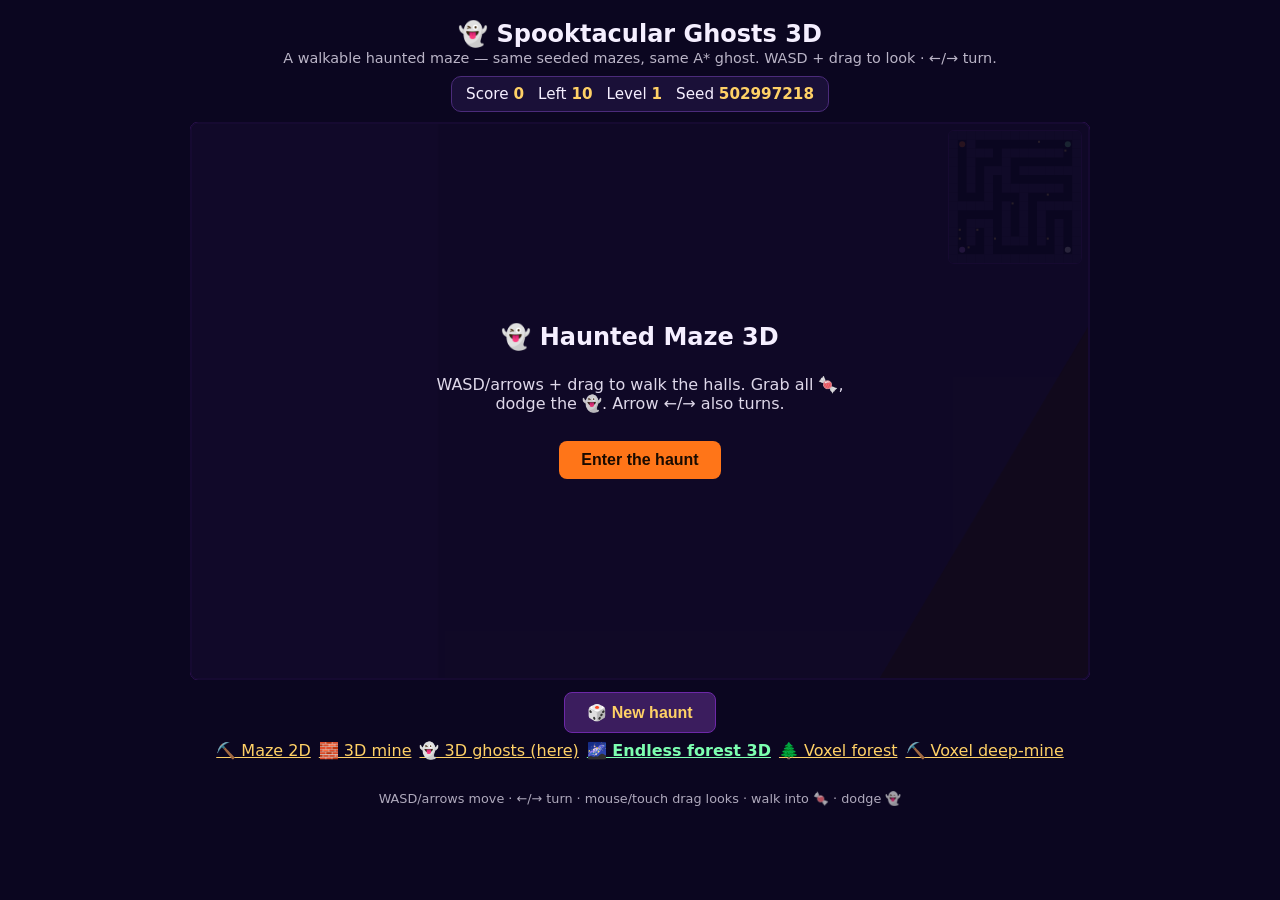
==== docs/ghost3d.html @ fd4bc762 "Add Endless Spooky Forest: streaming 3D world in raw WebGL A near-infinite X/Y/Z forest generated de" ====
<!DOCTYPE html>
<html lang="en">
<head>
<meta charset="utf-8">
<meta name="viewport" content="width=device-width, initial-scale=1, maximum-scale=1, user-scalable=no">
<title>👻 Spooktacular Ghosts 3D</title>
<link rel="stylesheet" href="style.css?v=8">
<style>
  #gameg { width: 94vw; max-width: 900px; height: 62vh; display: block; }
  #minimap { position: absolute; top: 8px; right: 8px; border: 1px solid #6d28a8; border-radius: 6px; background: rgba(11,6,32,.8); }
  #stick { position: absolute; bottom: 14px; left: 14px; width: 110px; height: 110px; border-radius: 50%; background: rgba(109,40,168,.25); border: 1px solid #6d28a8; display: none; }
  #nub { position: absolute; width: 46px; height: 46px; border-radius: 50%; background: rgba(255,209,102,.5); left: 32px; top: 32px; }
  #help { font-size: .8rem; opacity: .7; }
</style>
</head>
<body>
<h1>👻 Spooktacular Ghosts 3D</h1>
<p class="sub">A walkable haunted maze — same seeded mazes, same A* ghost. WASD + drag to look · ←/→ turn.</p>
<div id="hud">
  <span>Score <b id="score">0</b></span>
  <span>Left <b id="candy">0</b></span>
  <span>Level <b id="level">1</b></span>
  <span>Seed <b id="seed">–</b></span>
</div>
<div id="wrap">
  <canvas id="gameg" width="900" height="560"></canvas>
  <div id="tabpanels"></div>
  <canvas id="minimap" width="132" height="132"></canvas>
  <div id="stick"><div id="nub"></div></div>
  <div id="overlay" class="hidden">
    <h2 id="overlay-title"></h2>
    <p id="overlay-text"></p>
    <button id="overlay-btn"></button>
    <button id="overlay-btn2" style="display:none"></button>
  </div>
</div>
<button id="newmaze">🎲 New haunt</button>
<div id="worlds" style="margin:8px 0; display:flex; gap:8px; flex-wrap:wrap; justify-content:center;">
  <a href="index.html" style="color:#ffd166">⛏️ Maze 2D</a>
  <a href="mine3d.html" style="color:#ffd166">🧱 3D mine</a>
  <a href="ghost3d.html" style="color:#ffd166">👻 3D ghosts (here)</a>
  <a href="forest/endless-forest.html" style="color:#7dffb0;font-weight:700">🌌 Endless forest 3D</a>
  <a href="voxel.html#forest" style="color:#ffd166">🌲 Voxel forest</a>
  <a href="voxel.html#mine" style="color:#ffd166">⛏️ Voxel deep-mine</a>
</div>
<div id="tabs"></div>
<p id="help">WASD/arrows move · ←/→ turn · mouse/touch drag looks · walk into 🍬 · dodge 👻</p>
<script>
window.addEventListener('error', function (e) {
  try {
    var t = document.getElementById('overlay-title');
    var x = document.getElementById('overlay-text');
    var o = document.getElementById('overlay');
    if (t) t.textContent = 'Ghosts failed to start';
    if (x) x.textContent = (e.message || 'Script error') + (e.lineno ? ' @ line ' + e.lineno : '') + ' — screenshot this and send it back.';
    if (o) o.classList.remove('hidden');
  } catch (_) {}
});
</script>
<script src="spooky.js?v=9"></script>
<script src="tabs.js?v=10"></script>
<script src="games.js?v=9"></script>
<script src="ghost3d.js?v=2"></script>
</body>
</html>
---- docs/style.css ----
:root { color-scheme: dark; }
* { box-sizing: border-box; }
body {
  margin: 0; background: #0b0620; color: #f5efff;
  font-family: "Segoe UI", system-ui, sans-serif;
  display: flex; flex-direction: column; align-items: center;
  min-height: 100vh; padding: 12px;
}
h1 { margin: 8px 0 2px; font-size: 1.5rem; }
.sub { opacity: .75; margin: 0 0 10px; font-size: .9rem; }
#hud {
  display: flex; gap: 14px; flex-wrap: wrap; justify-content: center;
  background: #1a1038; border: 1px solid #4b2b7a; border-radius: 10px;
  padding: 8px 14px; margin-bottom: 10px; font-size: .95rem;
}
#hud b { color: #ffd166; }
#wrap { position: relative; }
canvas {
  border: 2px solid #6d28a8; border-radius: 8px; max-width: 94vw;
  touch-action: none; background: #0b0620;
}
#overlay {
  position: absolute; inset: 0; display: flex; flex-direction: column;
  align-items: center; justify-content: center; text-align: center;
  background: rgba(11, 6, 32, .88); border-radius: 8px; padding: 20px;
}
#overlay.hidden { display: none; }
#overlay-title { margin: 0 0 8px; }
#overlay-text { max-width: 420px; opacity: .9; }
#overlay-btn, #overlay-btn2, #newmaze, #shopbtn {
  margin-top: 12px; background: #ff7518; color: #1a0b00; border: none;
  border-radius: 8px; padding: 10px 22px; font-size: 1rem; font-weight: 700;
  cursor: pointer;
}
#overlay-btn:hover, #overlay-btn2:hover, #newmaze:hover, #shopbtn:hover { background: #ffa63d; }
#newmaze, #shopbtn { background: #3b1d5e; color: #ffd166; border: 1px solid #6d28a8; }
footer { opacity: .6; font-size: .8rem; margin: 10px 0 4px; }
/* ---- 7-tab shell (mirrors the iOS tab bar) ---- */
#tabs { display: flex; gap: 6px; flex-wrap: wrap; justify-content: center; margin-bottom: 10px; }
.tabbtn {
  background: #1a1038; color: #cfc3ee; border: 1px solid #4b2b7a; border-radius: 8px;
  padding: 6px 12px; font-size: .8rem; cursor: pointer; line-height: 1.25;
}
.tabbtn.active { background: #ff7518; color: #1a0b00; border-color: #ff7518; font-weight: 700; }
#tabpanels {
  position: absolute; inset: 0; display: none; align-items: stretch; justify-content: center;
  background: rgba(11, 6, 32, .96); border-radius: 8px; z-index: 5;
}
#objpanel {
  position: absolute; inset: auto 8px 8px auto; display: none; flex-direction: column;
  background: rgba(11, 6, 32, .92); border: 1px solid #6d28a8; border-radius: 8px;
  padding: 10px 14px; z-index: 6; font-size: .85rem; max-width: 320px;
}
#objpanel h2 { margin: 0 0 6px; font-size: 1rem; }
#questpanel, #awardpanel {
  position: absolute; inset: auto 8px 8px auto; display: none; flex-direction: column;
  background: rgba(11, 6, 32, .92); border: 1px solid #6d28a8; border-radius: 8px;
  padding: 10px 14px; z-index: 6; font-size: .85rem; max-width: 320px;
  max-height: 60vh; overflow-y: auto;
}
#questpanel h2, #awardpanel h2 { margin: 0 0 6px; font-size: 1rem; }
#tabpanels .panel {
  overflow-y: auto; padding: 16px; max-width: 560px; width: 100%; text-align: center;
}
.phead h2 { margin: 0 0 4px; }
.psub { opacity: .8; font-size: .85rem; margin: 8px 0; }
.plist { text-align: left; font-size: .85rem; max-height: 40vh; overflow-y: auto; margin: 6px auto; max-width: 480px; }
.pitem { padding: 3px 8px; border-bottom: 1px solid #2a1a55; }
.prow { display: flex; gap: 10px; justify-content: center; margin: 10px 0; flex-wrap: wrap; }
.memwrap { margin: 8px auto; max-width: 420px; }
.memstatus { margin-bottom: 6px; font-size: .9rem; }
.memgrid { display: grid; grid-template-columns: repeat(4, 1fr); gap: 6px; margin-bottom: 8px; }
.memcard {
  background: #3b1d5e; color: #ffd166; border: 1px solid #6d28a8; border-radius: 6px;
  padding: 10px 2px; font-size: .72rem; cursor: pointer; min-height: 44px;
}
.memcard.open { background: #6d28a8; color: #fff; }
.memcard.done { background: #1d5e2b; color: #c6ffcc; }
/* ---- mining sim ---- */
.minegrid { display: grid; grid-template-columns: repeat(10, 1fr); gap: 3px; margin: 8px auto; max-width: 480px; }
.minecell {
  background: #3b1d5e; border: 1px solid #6d28a8; border-radius: 4px;
  font-size: 1rem; padding: 4px 0; cursor: pointer; min-height: 34px; color: #fff;
}
.gamestage { margin-top: 6px; }
/* ---- candy tab 3D projection ---- */
.candy-grid { display: grid; grid-template-columns: repeat(auto-fit, minmax(100px, 1fr)); gap: 12px; margin: 12px 0; }
.candy-card { padding: 14px 8px; border: 1px solid #6d28a8; border-radius: 8px; background: #3b1d5e; color: #ffd166; text-align: center; cursor: pointer; transition: transform .2s; }
.candy-card:hover { transform: scale(1.08); }
.candy-card.clicked { animation: pop3d .6s cubic-bezier(.34,1.56,.64,1) both; }
@keyframes pop3d { 0% { transform: rotateY(0) scale(1); } 100% { transform: rotateY(180deg) scale(1.5); } }
.mystery-btn { width: 100%; margin: 12px auto; background: #6d28a8; color: #ffd166; border: 1px solid #ff7518; border-radius: 8px; padding: 10px; font-size: 1rem; cursor: pointer; }
.mystery-btn:hover { background: #ff7518; color: #1a0b00; }
/* ---- Ghost Shooter 3D Forest tab ---- */
.gs-arena {
  position: relative; width: 100%; height: 520px; margin: 10px auto;
  background: linear-gradient(180deg, #0b0620 0%, #1a0b30 25%, #2a1040 50%, #3d1a0a 75%, #1a0b00 100%);
  border: 2px solid #6d28a8; border-radius: 16px; overflow: hidden;
  box-shadow: 0 0 30px rgba(109, 40, 168, 0.4), inset 0 0 60px rgba(0,0,0,0.5);
  perspective: 800px;
}
.gs-ground {
  position: absolute; bottom: 0; left: -50%; width: 200%; height: 55%;
  background:
    radial-gradient(ellipse at 20% 80%, rgba(139, 69, 19, 0.4) 0%, transparent 50%),
    radial-gradient(ellipse at 80% 70%, rgba(139, 69, 19, 0.3) 0%, transparent 40%),
    linear-gradient(180deg, #2a1505 0%, #3d2314 30%, #4a2c1a 60%, #2a1505 100%);
  transform: rotateX(60deg) scale(2.5);
  transform-origin: bottom center;
  z-index: 1;
}
.gs-ground::before {
  content: ''; position: absolute; inset: 0;
  background:
    repeating-linear-gradient(90deg, transparent 0px, transparent 48px, rgba(109,40,168,0.08) 48px, rgba(109,40,168,0.08) 50px),
    repeating-linear-gradient(0deg, transparent 0px, transparent 48px, rgba(109,40,168,0.08) 48px, rgba(109,40,168,0.08) 50px);
}
.gs-hills {
  position: absolute; bottom: 35%; left: 0; width: 100%; height: 30%;
  z-index: 1; pointer-events: none;
}
.gs-hill {
  position: absolute; bottom: 0;
  background: linear-gradient(180deg, #1a0b30 0%, #2a1040 50%, #0b0620 100%);
  border-radius: 50% 50% 0 0;
  opacity: 0.7;
}
.gs-clouds {
  position: absolute; top: 0; left: 0; width: 100%; height: 35%;
  z-index: 1; pointer-events: none; overflow: hidden;
}
.gs-cloud {
  position: absolute;
  background: radial-gradient(ellipse, rgba(200, 180, 255, 0.15) 0%, rgba(200, 180, 255, 0.05) 60%, transparent 100%);
  border-radius: 50%;
  animation: gs-cloud-drift linear infinite;
}
@keyframes gs-cloud-drift {
  0% { transform: translateX(-100%); }
  100% { transform: translateX(calc(100vw + 100%)); }
}
.gs-score-board {
  position: absolute; top: 10px; left: 50%; transform: translateX(-50%);
  background: rgba(26, 16, 56, 0.9); border: 1px solid #6d28a8; border-radius: 12px;
  padding: 6px 18px; font-size: 1rem; z-index: 20; color: #ffd166;
  box-shadow: 0 4px 12px rgba(0,0,0,0.4);
}
.gs-xyz-overlay {
  position: absolute; top: 10px; right: 10px; z-index: 15;
  width: 120px; height: 120px; opacity: 0.85;
  background: rgba(11, 6, 32, 0.7); border: 1px solid #6d28a8; border-radius: 12px;
  padding: 4px;
}
.gs-xyz-overlay svg { width: 100%; height: 100%; }
.gs-scene {
  position: absolute; inset: 0;
  transform-style: preserve-3d;
}
.gs-tree {
  position: absolute; z-index: 2;
  filter: drop-shadow(0 4px 8px rgba(0,0,0,0.4));
  transition: transform 0.3s ease;
}
.gs-tree:hover { transform: scale(1.05); z-index: 3; }
.gs-tombstone {
  position: absolute; z-index: 2;
  filter: drop-shadow(0 3px 6px rgba(0,0,0,0.5));
  transition: transform 0.3s ease;
}
.gs-tombstone:hover { transform: scale(1.08); z-index: 4; }
.gs-ghost {
  position: absolute; cursor: pointer; z-index: 6;
  transition: filter 0.15s;
  filter: drop-shadow(0 0 12px var(--ghost-glow, rgba(255,255,255,0.6)));
  will-change: transform;
}
.gs-ghost svg {
  display: block;
  animation: gs-ghost-float 3s ease-in-out infinite;
}
.gs-ghost-hit {
  filter: drop-shadow(0 0 25px #fff) brightness(2.5);
}
.gs-ghost-dying svg {
  animation: gs-ghost-die 0.6s cubic-bezier(.34,1.56,.64,1) forwards;
}
@keyframes gs-ghost-float {
  0%, 100% { transform: translateY(0) rotate(-3deg) scale(1); }
  25% { transform: translateY(-12px) rotate(0deg) scale(1.02); }
  50% { transform: translateY(-20px) rotate(3deg) scale(1); }
  75% { transform: translateY(-12px) rotate(0deg) scale(0.98); }
}
@keyframes gs-ghost-die {
  0% { transform: scale(1) rotate(0deg); opacity: 1; }
  30% { transform: scale(1.3) rotate(90deg); opacity: 0.8; }
  60% { transform: scale(0.8) rotate(270deg); opacity: 0.4; }
  100% { transform: scale(0) rotate(360deg); opacity: 0; }
}
.gs-avatar {
  position: absolute; width: 120px; height: 200px; z-index: 10;
  animation: gs-avatar-breathe 3s ease-in-out infinite;
  filter: drop-shadow(0 4px 12px rgba(0,0,0,0.4));
  transition: left 0.1s linear, bottom 0.1s linear;
}
.gs-avatar svg { display: block; }
.gs-avatar-walking .gs-avatar-limb {
  animation: gs-walk-swing 0.4s ease-in-out infinite;
}
.gs-avatar-walking .gs-avatar-leg {
  animation: gs-walk-leg 0.4s ease-in-out infinite;
}
.gs-avatar-walking .gs-avatar-leg.right-leg { animation-delay: 0.2s; }
@keyframes gs-avatar-breathe {
  0%, 100% { transform: scaleY(1); }
  50% { transform: scaleY(1.015); }
}
@keyframes gs-walk-swing {
  0%, 100% { transform: rotate(15deg); }
  50% { transform: rotate(-15deg); }
}
@keyframes gs-walk-leg {
  0%, 100% { transform: rotate(10deg); }
  50% { transform: rotate(-10deg); }
}
.gs-orb {
  position: absolute; width: 20px; height: 20px; z-index: 12;
  background: radial-gradient(circle, #fff 0%, #59e6ff 30%, #00b4d8 60%, #0077b6 100%);
  border-radius: 50%;
  box-shadow: 0 0 20px #59e6ff, 0 0 40px #00b4d8, 0 0 60px rgba(0,180,216,0.5);
  animation: gs-orb-pulse 0.5s ease-in-out infinite;
}
@keyframes gs-orb-pulse {
  0%, 100% { transform: scale(1); box-shadow: 0 0 20px #59e6ff, 0 0 40px #00b4d8; }
  50% { transform: scale(1.15); box-shadow: 0 0 30px #59e6ff, 0 0 60px #00b4d8, 0 0 80px rgba(0,180,216,0.6); }
}
.gs-particle {
  position: absolute; width: 8px; height: 8px; z-index: 11;
  background: radial-gradient(circle, #fff 0%, #59e6ff 50%, transparent 100%);
  border-radius: 50%;
  animation: gs-particle-fly 0.8s ease-out forwards;
}
@keyframes gs-particle-fly {
  0% { transform: translate(0, 0) scale(1); opacity: 1; }
  100% { transform: translate(var(--px), var(--py)) scale(0); opacity: 0; }
}
.gs-mist {
  position: absolute; width: 80px; height: 80px; z-index: 10;
  background: radial-gradient(circle, rgba(89,230,255,0.4) 0%, rgba(89,230,255,0.2) 40%, transparent 70%);
  border-radius: 50%;
  animation: gs-mist-expand 1.2s ease-out forwards;
}
@keyframes gs-mist-expand {
  0% { transform: scale(0.5); opacity: 0.8; }
  100% { transform: scale(2); opacity: 0; }
}
.gs-help {
  position: absolute; bottom: 10px; left: 50%; transform: translateX(-50%);
  background: rgba(26, 16, 56, 0.85); border: 1px solid #6d28a8; border-radius: 10px;
  padding: 6px 16px; font-size: 0.85rem; z-index: 20; color: #cfc3ee;
}
.gs-shoot-btn, .gs-spawn-btn, .gs-start-btn, .gs-stop-btn {
  display: block; margin: 8px auto; padding: 10px 28px;
  background: linear-gradient(180deg, #ff7518 0%, #e55a00 100%);
  color: #1a0b00; border: none; border-radius: 12px;
  font-size: 1rem; font-weight: 700; cursor: pointer;
  box-shadow: 0 4px 12px rgba(255, 117, 24, 0.4);
  transition: transform 0.15s, box-shadow 0.15s;
}
.gs-shoot-btn:hover, .gs-spawn-btn:hover, .gs-start-btn:hover, .gs-stop-btn:hover {
  transform: scale(1.05);
  box-shadow: 0 6px 20px rgba(255, 117, 24, 0.6);
}
.gs-spawn-btn { background: linear-gradient(180deg, #6d28a8 0%, #4b1d7a 100%); color: #ffd166; }
.gs-stop-btn { background: linear-gradient(180deg, #3b1d5e 0%, #2a1545 100%); color: #cfc3ee; }
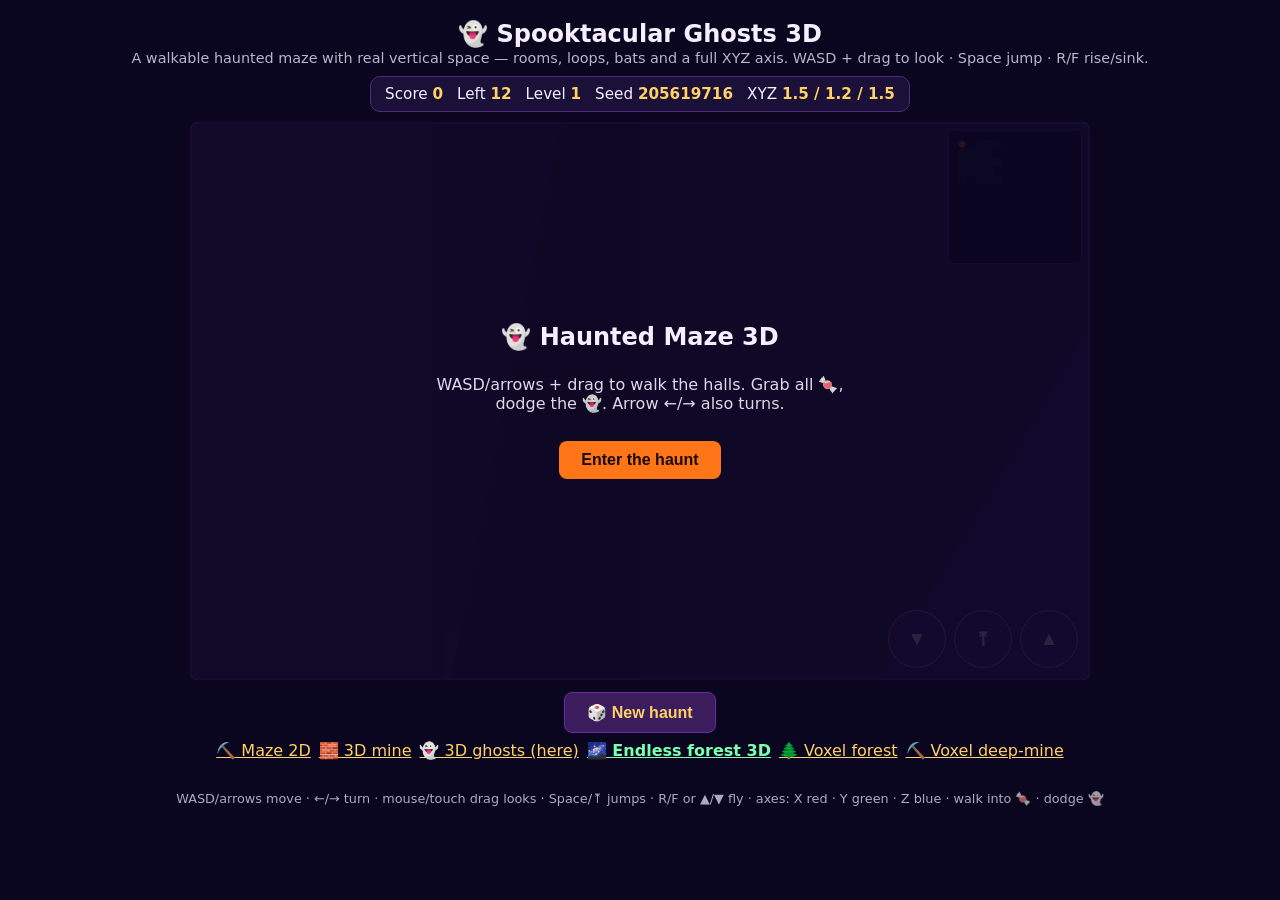
==== commit 037c7870: "Upgrade 3D mine, ghost maze and crystal caverns" ====
--- a/docs/ghost3d.html
+++ b/docs/ghost3d.html
@@ -10,23 +10,28 @@
   #minimap { position: absolute; top: 8px; right: 8px; border: 1px solid #6d28a8; border-radius: 6px; background: rgba(11,6,32,.8); }
   #stick { position: absolute; bottom: 14px; left: 14px; width: 110px; height: 110px; border-radius: 50%; background: rgba(109,40,168,.25); border: 1px solid #6d28a8; display: none; }
   #nub { position: absolute; width: 46px; height: 46px; border-radius: 50%; background: rgba(255,209,102,.5); left: 32px; top: 32px; }
+  #vctl { position: absolute; right: 12px; bottom: 12px; display: flex; gap: 8px; }
+  #vctl button { width: 58px; height: 58px; border-radius: 50%; border: 1px solid #c77dff; background: rgba(109,40,168,.55); color: #fff; font-size: 1.2rem; font-weight: 800; touch-action: none; }
+  #vctl button.on { background: rgba(255,209,102,.75); color: #1a0b00; }
   #help { font-size: .8rem; opacity: .7; }
 </style>
 </head>
 <body>
 <h1>👻 Spooktacular Ghosts 3D</h1>
-<p class="sub">A walkable haunted maze — same seeded mazes, same A* ghost. WASD + drag to look · ←/→ turn.</p>
+<p class="sub">A walkable haunted maze with real vertical space — rooms, loops, bats and a full XYZ axis. WASD + drag to look · Space jump · R/F rise/sink.</p>
 <div id="hud">
   <span>Score <b id="score">0</b></span>
   <span>Left <b id="candy">0</b></span>
   <span>Level <b id="level">1</b></span>
   <span>Seed <b id="seed">–</b></span>
+  <span>XYZ <b id="pos">–</b></span>
 </div>
 <div id="wrap">
   <canvas id="gameg" width="900" height="560"></canvas>
   <div id="tabpanels"></div>
   <canvas id="minimap" width="132" height="132"></canvas>
   <div id="stick"><div id="nub"></div></div>
+  <div id="vctl"><button id="vdn" title="Fly down">▼</button><button id="vjump" title="Jump">⤒</button><button id="vup" title="Fly up">▲</button></div>
   <div id="overlay" class="hidden">
     <h2 id="overlay-title"></h2>
     <p id="overlay-text"></p>
@@ -44,7 +49,7 @@
   <a href="voxel.html#mine" style="color:#ffd166">⛏️ Voxel deep-mine</a>
 </div>
 <div id="tabs"></div>
-<p id="help">WASD/arrows move · ←/→ turn · mouse/touch drag looks · walk into 🍬 · dodge 👻</p>
+<p id="help">WASD/arrows move · ←/→ turn · mouse/touch drag looks · Space/⤒ jumps · R/F or ▲/▼ fly · axes: X red · Y green · Z blue · walk into 🍬 · dodge 👻</p>
 <script>
 window.addEventListener('error', function (e) {
   try {
@@ -60,6 +65,6 @@
 <script src="spooky.js?v=9"></script>
 <script src="tabs.js?v=10"></script>
 <script src="games.js?v=9"></script>
-<script src="ghost3d.js?v=2"></script>
+<script src="ghost3d.js?v=4"></script>
 </body>
 </html>
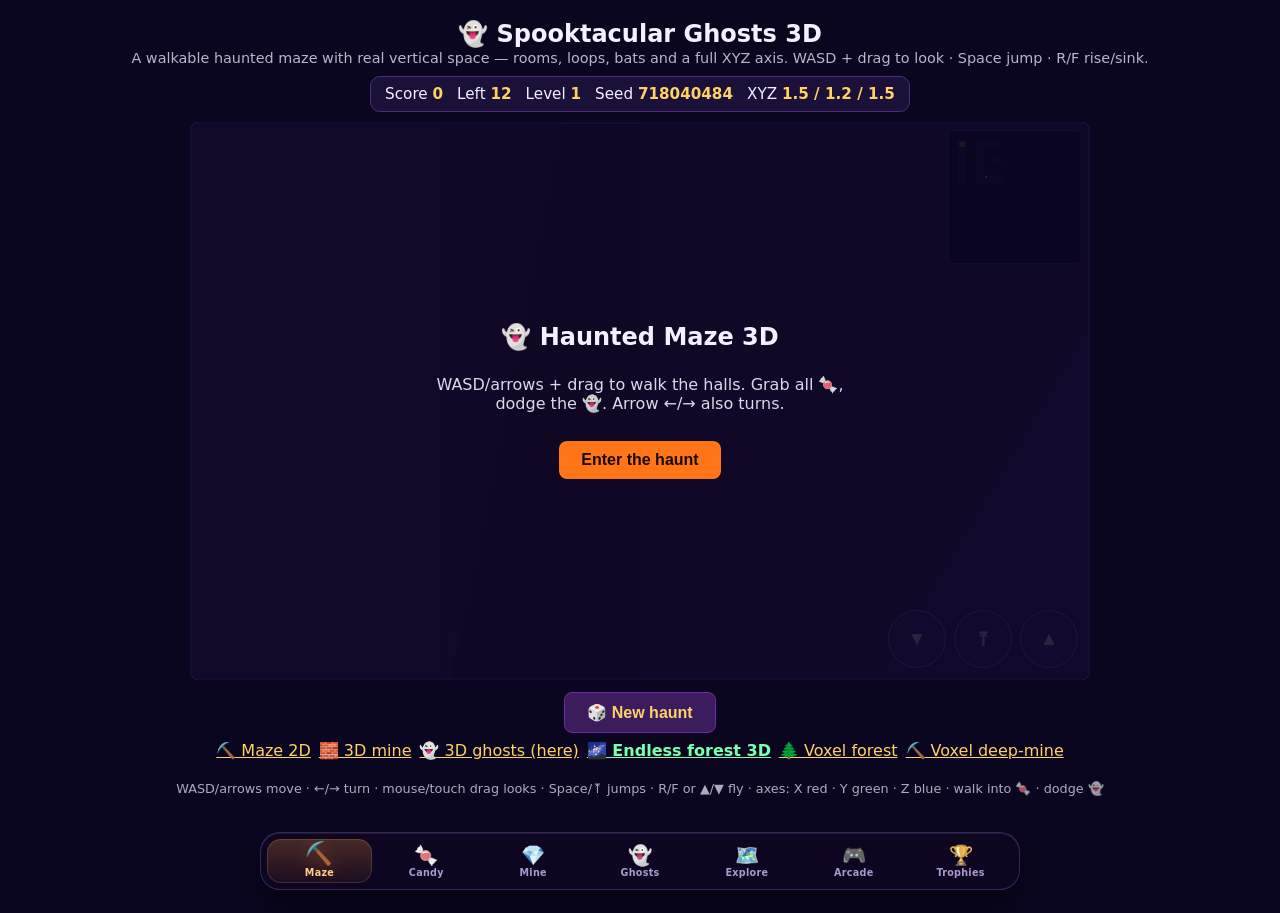
==== commit 81582ce0: "Add Midnight Arcade with 20 games and full-screen rooms - New arcade hub with category filters, feat" ====
--- a/docs/ghost3d.html
+++ b/docs/ghost3d.html
@@ -4,7 +4,8 @@
 <meta charset="utf-8">
 <meta name="viewport" content="width=device-width, initial-scale=1, maximum-scale=1, user-scalable=no">
 <title>👻 Spooktacular Ghosts 3D</title>
-<link rel="stylesheet" href="style.css?v=8">
+<link rel="stylesheet" href="style.css?v=10">
+<link rel="stylesheet" href="arcade.css?v=1">
 <style>
   #gameg { width: 94vw; max-width: 900px; height: 62vh; display: block; }
   #minimap { position: absolute; top: 8px; right: 8px; border: 1px solid #6d28a8; border-radius: 6px; background: rgba(11,6,32,.8); }
@@ -28,7 +29,6 @@
 </div>
 <div id="wrap">
   <canvas id="gameg" width="900" height="560"></canvas>
-  <div id="tabpanels"></div>
   <canvas id="minimap" width="132" height="132"></canvas>
   <div id="stick"><div id="nub"></div></div>
   <div id="vctl"><button id="vdn" title="Fly down">▼</button><button id="vjump" title="Jump">⤒</button><button id="vup" title="Fly up">▲</button></div>
@@ -48,6 +48,7 @@
   <a href="voxel.html#forest" style="color:#ffd166">🌲 Voxel forest</a>
   <a href="voxel.html#mine" style="color:#ffd166">⛏️ Voxel deep-mine</a>
 </div>
+<div id="tabpanels"></div>
 <div id="tabs"></div>
 <p id="help">WASD/arrows move · ←/→ turn · mouse/touch drag looks · Space/⤒ jumps · R/F or ▲/▼ fly · axes: X red · Y green · Z blue · walk into 🍬 · dodge 👻</p>
 <script>
@@ -63,8 +64,61 @@
 });
 </script>
 <script src="spooky.js?v=9"></script>
-<script src="tabs.js?v=10"></script>
-<script src="games.js?v=9"></script>
+<script src="tabs.js?v=12"></script>
+<script src="games.js?v=11"></script>
+<script src="arcade.js?v=1"></script>
 <script src="ghost3d.js?v=4"></script>
+<script>
+(function () {
+  if (!window.SpookyTabs) return;
+  var KEY = 'spooky_ghost_profile';
+  var prof = {};
+  try { prof = JSON.parse(localStorage.getItem(KEY)) || {}; } catch (e) { prof = {}; }
+  prof.gold = +prof.gold || 0;
+  prof.level = +prof.level || 1;
+  prof.ach = prof.ach || {};
+  function save() { try { localStorage.setItem(KEY, JSON.stringify(prof)); } catch (e) {} }
+  function state() { return (window.__ghost3d && window.__ghost3d.state()) || {}; }
+  window.SpookyTabs.init({
+    tabsId: 'tabs', panelsId: 'tabpanels',
+    snapshot: function () {
+      var G = state();
+      var left = (G.candies || []).filter(function (c) { return !c.got; }).length;
+      return {
+        score: G.score || 0,
+        layer: 'Level ' + (G.level || 1),
+        left: left,
+        gold: prof.gold,
+        level: prof.level,
+        pick: 'Wooden Pick',
+        seed: G.seed || 0,
+        relics: 0,
+        ach: prof.ach,
+        collected: Math.max(0, 34 - left)
+      };
+    },
+    onSelect: function () {},
+    actions: {},
+    host: { onUnlock: function (id, name) { prof.ach[id] = name; save(); } },
+    profile: {
+      gold: function () { return prof.gold; },
+      addGold: function (n) { prof.gold += n; save(); },
+      spendGold: function (n) { if (prof.gold < n) return false; prof.gold -= n; save(); return true; },
+      coal: function () { return 0; },
+      addCoal: function () {},
+      spendCoal: function () { return false; },
+      level: function () { return prof.level; },
+      pickIdx: function () { return 0; },
+      setPick: function () {},
+      pickDamage: function () { return 1; },
+      goldMult: function () { return 1; },
+      gainXP: function (n) { prof.level += Math.max(0, Math.floor((n || 0) / 50)); save(); },
+      addScore: function (n) { var G = state(); if (G) G.score = (G.score || 0) + n; },
+      unlock: function (id, name) { prof.ach[id] = name; save(); },
+      flash: function () {}
+    }
+  });
+})();
+</script>
 </body>
 </html>
--- a/docs/style.css
+++ b/docs/style.css
@@ -4,7 +4,7 @@
   margin: 0; background: #0b0620; color: #f5efff;
   font-family: "Segoe UI", system-ui, sans-serif;
   display: flex; flex-direction: column; align-items: center;
-  min-height: 100vh; padding: 12px;
+  min-height: 100vh; padding: 12px 12px 104px;
 }
 h1 { margin: 8px 0 2px; font-size: 1.5rem; }
 .sub { opacity: .75; margin: 0 0 10px; font-size: .9rem; }
@@ -36,15 +36,97 @@
 #newmaze, #shopbtn { background: #3b1d5e; color: #ffd166; border: 1px solid #6d28a8; }
 footer { opacity: .6; font-size: .8rem; margin: 10px 0 4px; }
 /* ---- 7-tab shell (mirrors the iOS tab bar) ---- */
-#tabs { display: flex; gap: 6px; flex-wrap: wrap; justify-content: center; margin-bottom: 10px; }
+/* Floating iOS-style bottom navigation, shared by every page. */
+#tabs {
+  position: fixed;
+  left: 50%;
+  bottom: calc(10px + env(safe-area-inset-bottom));
+  transform: translateX(-50%);
+  z-index: 70;
+  display: flex;
+  gap: 2px;
+  width: min(760px, calc(100vw - 20px));
+  padding: 6px;
+  border-radius: 20px;
+  border: 1px solid rgba(168, 130, 255, .26);
+  background: rgba(15, 8, 32, .82);
+  -webkit-backdrop-filter: blur(20px) saturate(140%);
+  backdrop-filter: blur(20px) saturate(140%);
+  box-shadow: 0 18px 44px rgba(0, 0, 0, .55), inset 0 1px 0 rgba(255, 255, 255, .07);
+}
 .tabbtn {
-  background: #1a1038; color: #cfc3ee; border: 1px solid #4b2b7a; border-radius: 8px;
-  padding: 6px 12px; font-size: .8rem; cursor: pointer; line-height: 1.25;
-}
-.tabbtn.active { background: #ff7518; color: #1a0b00; border-color: #ff7518; font-weight: 700; }
+  flex: 1 1 0;
+  min-width: 0;
+  display: flex;
+  flex-direction: column;
+  align-items: center;
+  justify-content: center;
+  gap: 2px;
+  padding: 6px 2px 5px;
+  border: 0;
+  border-radius: 14px;
+  background: transparent;
+  color: #a99bcc;
+  cursor: pointer;
+  font-family: inherit;
+  transition: color .2s ease, background .2s ease, transform .18s cubic-bezier(.2, .9, .3, 1.4);
+}
+.tabbtn .tbi {
+  font-size: 1.22rem;
+  line-height: 1.1;
+  transition: transform .25s cubic-bezier(.2, 1.4, .4, 1), filter .25s ease;
+  filter: saturate(.7);
+}
+.tabbtn .tbl {
+  font-size: .6rem;
+  font-weight: 700;
+  letter-spacing: .03em;
+  line-height: 1;
+  white-space: nowrap;
+  overflow: hidden;
+  text-overflow: ellipsis;
+  max-width: 100%;
+}
+.tabbtn:hover { color: #e6dbff; background: rgba(168, 85, 247, .13); }
+.tabbtn:active { transform: scale(.94); }
+.tabbtn.active {
+  color: #ffd166;
+  background: linear-gradient(180deg, rgba(255, 154, 61, .24), rgba(255, 117, 24, .06));
+  box-shadow: inset 0 0 0 1px rgba(255, 178, 100, .18);
+}
+.tabbtn.active .tbi { transform: translateY(-2px) scale(1.14); filter: saturate(1.2) drop-shadow(0 4px 8px rgba(255, 117, 24, .45)); }
+.tabbtn.active .tbl { color: #ffcf87; }
+
+/* Full-screen tab sheet — no more clipping inside the game canvas. */
 #tabpanels {
-  position: absolute; inset: 0; display: none; align-items: stretch; justify-content: center;
-  background: rgba(11, 6, 32, .96); border-radius: 8px; z-index: 5;
+  position: fixed;
+  inset: 0;
+  z-index: 60;
+  display: none;
+  align-items: flex-start;
+  justify-content: center;
+  overflow-y: auto;
+  overscroll-behavior: contain;
+  -webkit-overflow-scrolling: touch;
+  padding: 0 0 100px;
+  background:
+    radial-gradient(90% 60% at 50% -10%, rgba(124, 58, 237, .28), transparent 62%),
+    radial-gradient(70% 50% at 100% 100%, rgba(255, 117, 24, .1), transparent 60%),
+    #07030f;
+  opacity: 0;
+  transition: opacity .26s ease;
+}
+#tabpanels.show { opacity: 1; }
+#tabpanels::before {
+  content: ""; position: fixed; inset: 0; pointer-events: none;
+  background-image:
+    radial-gradient(1.4px 1.4px at 12% 18%, rgba(255,255,255,.5), transparent),
+    radial-gradient(1.2px 1.2px at 32% 8%, rgba(255,225,170,.4), transparent),
+    radial-gradient(1.5px 1.5px at 68% 22%, rgba(196,77,255,.5), transparent),
+    radial-gradient(1.2px 1.2px at 88% 12%, rgba(255,255,255,.35), transparent),
+    radial-gradient(1.3px 1.3px at 22% 62%, rgba(125,255,176,.3), transparent),
+    radial-gradient(1.1px 1.1px at 76% 58%, rgba(255,255,255,.3), transparent);
+  opacity: .5;
 }
 #objpanel {
   position: absolute; inset: auto 8px 8px auto; display: none; flex-direction: column;
@@ -60,8 +142,48 @@
 }
 #questpanel h2, #awardpanel h2 { margin: 0 0 6px; font-size: 1rem; }
 #tabpanels .panel {
-  overflow-y: auto; padding: 16px; max-width: 560px; width: 100%; text-align: center;
-}
+  position: relative;
+  width: 100%;
+  max-width: 980px;
+  margin: 0 auto;
+  padding: 30px 22px 44px;
+  text-align: center;
+  animation: panel-rise .38s cubic-bezier(.2, .85, .3, 1) both;
+}
+@keyframes panel-rise {
+  from { opacity: 0; transform: translateY(16px); }
+  to { opacity: 1; transform: none; }
+}
+.panel-close {
+  position: fixed;
+  top: max(12px, env(safe-area-inset-top));
+  right: 12px;
+  z-index: 75;
+  width: 40px; height: 40px;
+  display: grid; place-items: center;
+  border-radius: 13px;
+  border: 1px solid rgba(168, 130, 255, .3);
+  background: rgba(15, 8, 32, .84);
+  -webkit-backdrop-filter: blur(12px);
+  backdrop-filter: blur(12px);
+  color: #eadcff;
+  font-size: 1rem;
+  cursor: pointer;
+  transition: transform .18s ease, background .18s ease;
+}
+.panel-close:hover { background: rgba(168, 85, 247, .3); transform: rotate(90deg); }
+.panel-close:active { transform: scale(.92); }
+#tabpanels .phead h2 { font-size: clamp(1.3rem, 4vw, 1.9rem); margin-top: 4px; }
+#tabpanels .psub { font-size: .88rem; }
+#tabpanels .pitem {
+  padding: 10px 12px;
+  border: 1px solid rgba(168, 130, 255, .16);
+  border-radius: 10px;
+  background: rgba(255, 255, 255, .025);
+}
+#tabpanels .plist { max-height: 46vh; max-width: 560px; padding-right: 4px; }
+#tabpanels .plist::-webkit-scrollbar { width: 7px; }
+#tabpanels .plist::-webkit-scrollbar-thumb { background: rgba(168, 130, 255, .3); border-radius: 8px; }
 .phead h2 { margin: 0 0 4px; }
 .psub { opacity: .8; font-size: .85rem; margin: 8px 0; }
 .plist { text-align: left; font-size: .85rem; max-height: 40vh; overflow-y: auto; margin: 6px auto; max-width: 480px; }
@@ -91,29 +213,24 @@
 @keyframes pop3d { 0% { transform: rotateY(0) scale(1); } 100% { transform: rotateY(180deg) scale(1.5); } }
 .mystery-btn { width: 100%; margin: 12px auto; background: #6d28a8; color: #ffd166; border: 1px solid #ff7518; border-radius: 8px; padding: 10px; font-size: 1rem; cursor: pointer; }
 .mystery-btn:hover { background: #ff7518; color: #1a0b00; }
-/* ---- Ghost Shooter 3D Forest tab ---- */
+/* ---- Ghost Shooter 2D Forest tab ---- */
 .gs-arena {
   position: relative; width: 100%; height: 520px; margin: 10px auto;
   background: linear-gradient(180deg, #0b0620 0%, #1a0b30 25%, #2a1040 50%, #3d1a0a 75%, #1a0b00 100%);
   border: 2px solid #6d28a8; border-radius: 16px; overflow: hidden;
   box-shadow: 0 0 30px rgba(109, 40, 168, 0.4), inset 0 0 60px rgba(0,0,0,0.5);
-  perspective: 800px;
 }
 .gs-ground {
-  position: absolute; bottom: 0; left: -50%; width: 200%; height: 55%;
+  position: absolute; bottom: 0; left: 0; width: 100%; height: 42%;
   background:
     radial-gradient(ellipse at 20% 80%, rgba(139, 69, 19, 0.4) 0%, transparent 50%),
     radial-gradient(ellipse at 80% 70%, rgba(139, 69, 19, 0.3) 0%, transparent 40%),
     linear-gradient(180deg, #2a1505 0%, #3d2314 30%, #4a2c1a 60%, #2a1505 100%);
-  transform: rotateX(60deg) scale(2.5);
-  transform-origin: bottom center;
   z-index: 1;
 }
 .gs-ground::before {
   content: ''; position: absolute; inset: 0;
-  background:
-    repeating-linear-gradient(90deg, transparent 0px, transparent 48px, rgba(109,40,168,0.08) 48px, rgba(109,40,168,0.08) 50px),
-    repeating-linear-gradient(0deg, transparent 0px, transparent 48px, rgba(109,40,168,0.08) 48px, rgba(109,40,168,0.08) 50px);
+  background: radial-gradient(ellipse at 50% 0%, rgba(255, 117, 24, 0.09), transparent 62%);
 }
 .gs-hills {
   position: absolute; bottom: 35%; left: 0; width: 100%; height: 30%;
@@ -145,16 +262,19 @@
   padding: 6px 18px; font-size: 1rem; z-index: 20; color: #ffd166;
   box-shadow: 0 4px 12px rgba(0,0,0,0.4);
 }
-.gs-xyz-overlay {
-  position: absolute; top: 10px; right: 10px; z-index: 15;
-  width: 120px; height: 120px; opacity: 0.85;
-  background: rgba(11, 6, 32, 0.7); border: 1px solid #6d28a8; border-radius: 12px;
-  padding: 4px;
-}
-.gs-xyz-overlay svg { width: 100%; height: 100%; }
+.gs-score-pop {
+  position: absolute; z-index: 21; transform: translate(-50%, -50%);
+  color: #ffd166; font-size: 1.05rem; font-weight: 800;
+  text-shadow: 0 0 10px #ff7518, 0 0 20px #ff7518;
+  pointer-events: none; animation: gs-score-pop 0.75s ease-out forwards;
+}
+@keyframes gs-score-pop {
+  0% { opacity: 0; transform: translate(-50%, -40%) scale(0.6); }
+  20% { opacity: 1; }
+  100% { opacity: 0; transform: translate(-50%, -150%) scale(1.2); }
+}
 .gs-scene {
   position: absolute; inset: 0;
-  transform-style: preserve-3d;
 }
 .gs-tree {
   position: absolute; z-index: 2;
@@ -271,4 +391,64 @@
   box-shadow: 0 6px 20px rgba(255, 117, 24, 0.6);
 }
 .gs-spawn-btn { background: linear-gradient(180deg, #6d28a8 0%, #4b1d7a 100%); color: #ffd166; }
-.gs-stop-btn { background: linear-gradient(180deg, #3b1d5e 0%, #2a1545 100%); color: #cfc3ee; }+.gs-stop-btn { background: linear-gradient(180deg, #3b1d5e 0%, #2a1545 100%); color: #cfc3ee; }
+/* ---- trophy room ---- */
+.ach-summary {
+  display: flex; align-items: center; gap: 16px;
+  max-width: 560px; margin: 10px auto 16px;
+  padding: 14px 18px;
+  border-radius: 16px;
+  border: 1px solid rgba(168, 130, 255, .24);
+  background: linear-gradient(160deg, rgba(40, 22, 74, .8), rgba(16, 8, 34, .9));
+}
+.ach-count { display: flex; align-items: baseline; gap: 7px; white-space: nowrap; }
+.ach-count b { font-size: 1.7rem; color: #ffd166; line-height: 1; }
+.ach-count span { font-size: .74rem; color: #a99bcc; }
+.ach-meter {
+  flex: 1; height: 9px; border-radius: 999px; overflow: hidden;
+  background: rgba(255, 255, 255, .08);
+  border: 1px solid rgba(255, 255, 255, .05);
+}
+.ach-meter i {
+  display: block; height: 100%; border-radius: inherit;
+  background: linear-gradient(90deg, #ffb457, #ff7518);
+  box-shadow: 0 0 14px rgba(255, 117, 24, .5);
+  transition: width .5s cubic-bezier(.2, .8, .25, 1);
+}
+.ach-grid {
+  display: grid;
+  grid-template-columns: repeat(auto-fill, minmax(200px, 1fr));
+  gap: 8px;
+  max-width: 720px;
+  margin: 0 auto;
+  text-align: left;
+}
+.ach-card {
+  display: flex; align-items: flex-start; gap: 9px;
+  padding: 11px 12px;
+  border-radius: 12px;
+  border: 1px solid rgba(168, 130, 255, .14);
+  background: rgba(255, 255, 255, .025);
+  font-size: .78rem;
+  color: #b7aad6;
+  transition: border-color .2s ease, background .2s ease;
+}
+.ach-txt { display: flex; flex-direction: column; gap: 2px; min-width: 0; }
+.ach-txt b { font-size: .79rem; font-weight: 700; color: #ded4f5; line-height: 1.25; }
+.ach-txt small { font-size: .69rem; color: #9c8dbd; line-height: 1.3; }
+.ach-card.got {
+  color: #f0e6ff;
+  border-color: rgba(255, 190, 120, .34);
+  background: linear-gradient(160deg, rgba(255, 154, 61, .13), rgba(255, 255, 255, .02));
+}
+.ach-card.got .ach-txt b { color: #fff; }
+.ach-card.got .ach-txt small { color: #d3c4ee; }
+.ach-ico { font-size: 1.05rem; filter: grayscale(1); opacity: .75; line-height: 1.2; }
+.ach-card.got .ach-ico { filter: none; opacity: 1; }
+@media (max-width: 520px) {
+  .tabbtn .tbl { font-size: .53rem; }
+  .tabbtn .tbi { font-size: 1.1rem; }
+  #tabs { gap: 0; padding: 5px; border-radius: 17px; }
+  #tabpanels .panel { padding: 24px 14px 40px; }
+  .ach-summary { gap: 10px; padding: 12px 14px; }
+}
--- a/docs/arcade.css
+++ b/docs/arcade.css
@@ -0,0 +1,1626 @@
+/* ==========================================================================
+   Spooky Arcade — dedicated game hub + full-screen game rooms.
+   Loaded after style.css so it can own the arcade surface and its games.
+   ========================================================================== */
+
+#spookyArcade,
+#spookyRoom {
+  --arc-ink: #07040f;
+  --arc-panel: rgba(22, 13, 45, .74);
+  --arc-panel-2: rgba(31, 18, 62, .9);
+  --arc-line: rgba(168, 130, 255, .24);
+  --arc-line-hot: rgba(255, 154, 61, .55);
+  --arc-gold: #ffd166;
+  --arc-orange: #ff7518;
+  --arc-violet: #a855f7;
+  --arc-mint: #7dffb0;
+  --arc-muted: #a99bcc;
+  --arc-radius: 20px;
+  color: #f5efff;
+  font-family: "Segoe UI", system-ui, -apple-system, sans-serif;
+  -webkit-tap-highlight-color: transparent;
+}
+
+#spookyArcade *,
+#spookyRoom * { box-sizing: border-box; }
+#spookyArcade button,
+#spookyRoom button { font-family: inherit; }
+
+/* --------------------------------------------------------------------------
+   HUB SHELL
+   -------------------------------------------------------------------------- */
+#spookyArcade {
+  position: fixed;
+  inset: 0 0 84px 0;
+  z-index: 66;
+  display: flex;
+  flex-direction: column;
+  overflow: hidden;
+  background:
+    radial-gradient(120% 90% at 12% -10%, rgba(124, 58, 237, .34), transparent 55%),
+    radial-gradient(90% 70% at 90% 0%, rgba(255, 117, 24, .18), transparent 52%),
+    radial-gradient(80% 60% at 50% 110%, rgba(16, 185, 129, .12), transparent 60%),
+    linear-gradient(180deg, #0a0518 0%, #070310 60%, #05020c 100%);
+  opacity: 0;
+  transform: translateY(10px) scale(.995);
+  transition: opacity .28s ease, transform .32s cubic-bezier(.2, .8, .25, 1);
+}
+#spookyArcade.arc-open { opacity: 1; transform: none; }
+#spookyArcade::before {
+  content: "";
+  position: absolute; inset: 0;
+  pointer-events: none;
+  background-image:
+    radial-gradient(1.4px 1.4px at 8% 12%, rgba(255,255,255,.7), transparent),
+    radial-gradient(1.2px 1.2px at 22% 34%, rgba(255,255,255,.5), transparent),
+    radial-gradient(1.6px 1.6px at 41% 8%, rgba(255,225,170,.55), transparent),
+    radial-gradient(1.1px 1.1px at 63% 26%, rgba(255,255,255,.45), transparent),
+    radial-gradient(1.5px 1.5px at 78% 14%, rgba(196,77,255,.6), transparent),
+    radial-gradient(1.2px 1.2px at 91% 38%, rgba(255,255,255,.4), transparent),
+    radial-gradient(1.3px 1.3px at 15% 66%, rgba(125,255,176,.35), transparent),
+    radial-gradient(1.2px 1.2px at 72% 72%, rgba(255,255,255,.32), transparent);
+  opacity: .55;
+  animation: arc-twinkle 7s ease-in-out infinite alternate;
+}
+@keyframes arc-twinkle {
+  from { opacity: .38; }
+  to { opacity: .72; }
+}
+
+#spookyArcade .arc-top {
+  position: relative;
+  display: flex;
+  align-items: center;
+  gap: 14px;
+  padding: max(14px, env(safe-area-inset-top)) 18px 12px;
+  background: linear-gradient(180deg, rgba(10, 5, 24, .96), rgba(10, 5, 24, .55) 70%, transparent);
+  z-index: 3;
+}
+.arc-brand {
+  display: flex;
+  align-items: center;
+  gap: 12px;
+  min-width: 0;
+}
+.arc-brand-mark {
+  width: 46px; height: 46px; flex: 0 0 46px;
+  display: grid; place-items: center;
+  font-size: 24px;
+  border-radius: 15px;
+  background: linear-gradient(150deg, rgba(255, 117, 24, .38), rgba(168, 85, 247, .28));
+  border: 1px solid rgba(255, 190, 120, .4);
+  box-shadow: 0 10px 24px rgba(255, 117, 24, .22), inset 0 1px 0 rgba(255,255,255,.16);
+  animation: arc-bob 4.5s ease-in-out infinite;
+}
+@keyframes arc-bob {
+  0%, 100% { transform: translateY(0) rotate(-3deg); }
+  50% { transform: translateY(-4px) rotate(3deg); }
+}
+.arc-brand h1 {
+  margin: 0;
+  font-size: clamp(1.35rem, 4vw, 1.9rem);
+  letter-spacing: .4px;
+  line-height: 1.05;
+  color: #fff;
+  text-shadow: 0 0 26px rgba(255, 154, 61, .35);
+}
+.arc-brand p {
+  margin: 3px 0 0;
+  font-size: .76rem;
+  letter-spacing: .14em;
+  text-transform: uppercase;
+  color: var(--arc-muted);
+}
+.arc-top-stats {
+  display: flex;
+  align-items: center;
+  gap: 8px;
+  margin-left: auto;
+}
+.arc-chip {
+  display: inline-flex;
+  align-items: center;
+  gap: 6px;
+  padding: 7px 11px;
+  border-radius: 999px;
+  border: 1px solid var(--arc-line);
+  background: rgba(20, 11, 40, .72);
+  font-size: .78rem;
+  color: var(--arc-muted);
+  white-space: nowrap;
+}
+.arc-chip b { color: var(--arc-gold); font-variant-numeric: tabular-nums; }
+.arc-icon-btn {
+  width: 40px; height: 40px;
+  flex: 0 0 40px;
+  display: grid; place-items: center;
+  border-radius: 13px;
+  border: 1px solid var(--arc-line);
+  background: rgba(20, 11, 40, .72);
+  color: #eadcff;
+  font-size: 1.05rem;
+  cursor: pointer;
+  transition: transform .18s ease, background .18s ease, border-color .18s ease;
+}
+.arc-icon-btn:hover { background: rgba(124, 58, 237, .3); border-color: var(--arc-line-hot); transform: translateY(-1px); }
+.arc-icon-btn:active { transform: scale(.94); }
+.arc-icon-btn.on { color: #1a0b00; background: linear-gradient(180deg, #ffb457, #ff7518); border-color: #ffb457; }
+
+.arc-scroll {
+  position: relative;
+  flex: 1;
+  overflow-y: auto;
+  overflow-x: hidden;
+  padding: 4px 18px 26px;
+  scroll-behavior: smooth;
+  overscroll-behavior: contain;
+  -webkit-overflow-scrolling: touch;
+  z-index: 2;
+}
+.arc-scroll::-webkit-scrollbar { width: 8px; }
+.arc-scroll::-webkit-scrollbar-thumb { background: rgba(168, 130, 255, .3); border-radius: 8px; }
+.arc-inner { max-width: 1120px; margin: 0 auto; }
+
+/* --------------------------------------------------------------------------
+   HERO — featured game
+   -------------------------------------------------------------------------- */
+.arc-hero {
+  position: relative;
+  display: grid;
+  grid-template-columns: minmax(0, 1.25fr) minmax(0, .75fr);
+  gap: 18px;
+  align-items: stretch;
+  padding: 22px;
+  margin: 6px 0 20px;
+  border-radius: 26px;
+  border: 1px solid rgba(255, 174, 102, .34);
+  background:
+    radial-gradient(90% 120% at 8% 0%, rgba(255, 117, 24, .3), transparent 56%),
+    radial-gradient(80% 100% at 95% 15%, rgba(168, 85, 247, .36), transparent 58%),
+    linear-gradient(135deg, rgba(38, 18, 64, .94), rgba(18, 9, 36, .96));
+  box-shadow: 0 26px 60px rgba(0, 0, 0, .5), inset 0 1px 0 rgba(255, 255, 255, .08);
+  overflow: hidden;
+  isolation: isolate;
+}
+.arc-hero::after {
+  content: "";
+  position: absolute;
+  inset: -40%;
+  z-index: -1;
+  background: conic-gradient(from 0deg, transparent, rgba(255, 154, 61, .16), transparent 42%);
+  animation: arc-hero-spin 16s linear infinite;
+}
+@keyframes arc-hero-spin { to { transform: rotate(360deg); } }
+.arc-hero-copy { display: flex; flex-direction: column; justify-content: center; min-width: 0; }
+.arc-eyebrow {
+  display: inline-flex;
+  align-items: center;
+  gap: 7px;
+  width: fit-content;
+  padding: 5px 10px;
+  border-radius: 999px;
+  border: 1px solid rgba(255, 190, 120, .34);
+  background: rgba(255, 117, 24, .14);
+  color: #ffca8a;
+  font-size: .68rem;
+  font-weight: 700;
+  letter-spacing: .16em;
+  text-transform: uppercase;
+}
+.arc-hero h2 {
+  margin: 12px 0 8px;
+  font-size: clamp(1.6rem, 4.6vw, 2.5rem);
+  line-height: 1.04;
+  letter-spacing: -.5px;
+  text-shadow: 0 10px 30px rgba(0, 0, 0, .45);
+}
+.arc-hero p {
+  margin: 0;
+  max-width: 52ch;
+  color: #d9ccf5;
+  font-size: .92rem;
+  line-height: 1.55;
+}
+.arc-hero-meta {
+  display: flex;
+  flex-wrap: wrap;
+  gap: 8px;
+  margin: 14px 0 18px;
+}
+.arc-pill {
+  display: inline-flex;
+  align-items: center;
+  gap: 6px;
+  padding: 6px 10px;
+  border-radius: 999px;
+  border: 1px solid var(--arc-line);
+  background: rgba(12, 6, 26, .55);
+  font-size: .74rem;
+  color: #cbbdea;
+}
+.arc-pill b { color: var(--arc-gold); }
+.arc-cta {
+  display: inline-flex;
+  align-items: center;
+  justify-content: center;
+  gap: 10px;
+  width: fit-content;
+  padding: 13px 22px;
+  border: 0;
+  border-radius: 15px;
+  background: linear-gradient(180deg, #ffb457 0%, #ff7518 58%, #e55a00 100%);
+  color: #241000;
+  font-size: 1rem;
+  font-weight: 800;
+  letter-spacing: .2px;
+  cursor: pointer;
+  box-shadow: 0 14px 30px rgba(255, 117, 24, .38), inset 0 1px 0 rgba(255, 255, 255, .4);
+  transition: transform .18s cubic-bezier(.2, .9, .3, 1.4), box-shadow .18s ease;
+}
+.arc-cta:hover { transform: translateY(-2px) scale(1.02); box-shadow: 0 20px 38px rgba(255, 117, 24, .48); }
+.arc-cta:active { transform: scale(.97); }
+.arc-hero-art {
+  position: relative;
+  display: grid;
+  place-items: center;
+  min-height: 180px;
+  border-radius: 20px;
+  background:
+    radial-gradient(circle at 50% 48%, rgba(255, 154, 61, .24), transparent 58%),
+    linear-gradient(160deg, rgba(255, 255, 255, .05), transparent 60%);
+  border: 1px solid rgba(255, 255, 255, .07);
+  overflow: hidden;
+}
+.arc-hero-art .arc-big-emoji {
+  font-size: clamp(4rem, 12vw, 6.8rem);
+  filter: drop-shadow(0 18px 28px rgba(0, 0, 0, .5));
+  animation: arc-float 4s ease-in-out infinite;
+}
+@keyframes arc-float {
+  0%, 100% { transform: translateY(0) rotate(-4deg) scale(1); }
+  50% { transform: translateY(-14px) rotate(4deg) scale(1.04); }
+}
+.arc-hero-art .arc-ring {
+  position: absolute;
+  width: 78%; aspect-ratio: 1;
+  border: 1px dashed rgba(255, 190, 120, .28);
+  border-radius: 50%;
+  animation: arc-spin 24s linear infinite;
+}
+.arc-hero-art .arc-ring:nth-child(2) { width: 58%; animation-direction: reverse; animation-duration: 18s; }
+@keyframes arc-spin { to { transform: rotate(360deg); } }
+
+/* --------------------------------------------------------------------------
+   FILTERS
+   -------------------------------------------------------------------------- */
+.arc-bar {
+  display: flex;
+  align-items: center;
+  gap: 12px;
+  flex-wrap: wrap;
+  margin: 0 0 14px;
+}
+.arc-filters {
+  display: flex;
+  gap: 6px;
+  flex-wrap: wrap;
+  padding: 5px;
+  border-radius: 16px;
+  border: 1px solid var(--arc-line);
+  background: rgba(12, 6, 26, .6);
+}
+.arc-filter {
+  padding: 8px 13px;
+  border: 0;
+  border-radius: 11px;
+  background: transparent;
+  color: var(--arc-muted);
+  font-size: .8rem;
+  font-weight: 600;
+  cursor: pointer;
+  transition: background .2s ease, color .2s ease, transform .18s ease;
+  white-space: nowrap;
+}
+.arc-filter:hover { color: #fff; background: rgba(168, 85, 247, .16); }
+.arc-filter.active {
+  color: #241000;
+  background: linear-gradient(180deg, #ffcf87, #ff9a3d);
+  box-shadow: 0 6px 18px rgba(255, 117, 24, .3);
+}
+.arc-filter:active { transform: scale(.96); }
+.arc-count { margin-left: auto; font-size: .76rem; color: var(--arc-muted); }
+.arc-count b { color: var(--arc-gold); }
+
+/* --------------------------------------------------------------------------
+   GAME GRID + CARDS
+   -------------------------------------------------------------------------- */
+.arc-grid {
+  display: grid;
+  grid-template-columns: repeat(auto-fill, minmax(212px, 1fr));
+  gap: 14px;
+}
+.arc-card {
+  position: relative;
+  display: flex;
+  flex-direction: column;
+  padding: 0;
+  border: 1px solid var(--arc-line);
+  border-radius: var(--arc-radius);
+  background: linear-gradient(180deg, rgba(30, 17, 58, .86), rgba(15, 8, 32, .92));
+  color: inherit;
+  text-align: left;
+  cursor: pointer;
+  overflow: hidden;
+  isolation: isolate;
+  box-shadow: 0 12px 30px rgba(0, 0, 0, .32);
+  transition: transform .26s cubic-bezier(.2, .9, .3, 1.2), border-color .26s ease, box-shadow .26s ease;
+  opacity: 0;
+  animation: arc-card-in .5s cubic-bezier(.2, .8, .25, 1) forwards;
+  animation-delay: calc(var(--i, 0) * 32ms);
+}
+@keyframes arc-card-in {
+  from { opacity: 0; transform: translateY(16px) scale(.97); }
+  to { opacity: 1; transform: none; }
+}
+.arc-card::after {
+  content: "";
+  position: absolute;
+  inset: 0;
+  z-index: 3;
+  pointer-events: none;
+  background: linear-gradient(115deg, transparent 30%, rgba(255, 255, 255, .14) 45%, transparent 60%);
+  transform: translateX(-130%);
+  transition: transform .7s ease;
+}
+.arc-card:hover {
+  transform: translateY(-5px);
+  border-color: rgba(255, 178, 100, .42);
+  box-shadow: 0 22px 46px rgba(0, 0, 0, .46), 0 0 0 1px rgba(255, 154, 61, .12);
+}
+.arc-card:hover::after { transform: translateX(130%); }
+.arc-card:active { transform: scale(.975); }
+.arc-card-art {
+  position: relative;
+  display: grid;
+  place-items: center;
+  height: 118px;
+  overflow: hidden;
+  background:
+    radial-gradient(circle at 50% 58%, color-mix(in srgb, var(--accent, #ff7518) 34%, transparent), transparent 62%),
+    linear-gradient(150deg, rgba(255, 255, 255, .06), transparent 60%);
+  border-bottom: 1px solid rgba(255, 255, 255, .05);
+}
+.arc-card-art::before {
+  content: "";
+  position: absolute;
+  inset: auto -20% -55% -20%;
+  height: 96%;
+  background: radial-gradient(ellipse at 50% 100%, color-mix(in srgb, var(--accent, #ff7518) 24%, transparent), transparent 66%);
+  filter: blur(2px);
+}
+.arc-card-emoji {
+  position: relative;
+  font-size: 3.2rem;
+  filter: drop-shadow(0 12px 18px rgba(0, 0, 0, .45));
+  transition: transform .35s cubic-bezier(.2, .9, .3, 1.4);
+}
+.arc-card:hover .arc-card-emoji { transform: scale(1.14) rotate(-5deg); }
+.arc-new {
+  position: absolute;
+  top: 9px; left: 9px;
+  padding: 4px 8px;
+  border-radius: 999px;
+  background: linear-gradient(180deg, #ffcf87, #ff7518);
+  color: #2a1200;
+  font-size: .58rem;
+  font-weight: 900;
+  letter-spacing: .12em;
+  text-transform: uppercase;
+  box-shadow: 0 4px 12px rgba(255, 117, 24, .35);
+}
+.arc-diff {
+  position: absolute;
+  top: 10px; right: 10px;
+  display: flex;
+  gap: 3px;
+  align-items: center;
+  padding: 4px 7px;
+  border-radius: 999px;
+  background: rgba(7, 4, 15, .6);
+  border: 1px solid rgba(255, 255, 255, .08);
+}
+.arc-diff i {
+  width: 5px; height: 5px;
+  border-radius: 50%;
+  background: rgba(255, 255, 255, .18);
+}
+.arc-diff i.on { background: var(--accent, #ff9a3d); box-shadow: 0 0 6px var(--accent, #ff9a3d); }
+.arc-card-body {
+  display: flex;
+  flex-direction: column;
+  gap: 7px;
+  padding: 13px 13px 14px;
+  flex: 1;
+}
+.arc-card-title {
+  display: flex;
+  align-items: baseline;
+  gap: 7px;
+  font-size: 1rem;
+  font-weight: 800;
+  letter-spacing: .1px;
+  color: #fff;
+}
+.arc-card-title small {
+  margin-left: auto;
+  font-size: .58rem;
+  font-weight: 800;
+  letter-spacing: .13em;
+  text-transform: uppercase;
+  color: color-mix(in srgb, var(--accent, #ff9a3d) 78%, white);
+}
+.arc-card-desc {
+  margin: 0;
+  font-size: .78rem;
+  line-height: 1.45;
+  color: #b9abd8;
+  display: -webkit-box;
+  -webkit-line-clamp: 2;
+  -webkit-box-orient: vertical;
+  overflow: hidden;
+  min-height: 2.2em;
+}
+.arc-card-foot {
+  display: flex;
+  align-items: center;
+  gap: 8px;
+  margin-top: auto;
+  padding-top: 6px;
+  border-top: 1px solid rgba(255, 255, 255, .06);
+  font-size: .7rem;
+  color: var(--arc-muted);
+}
+.arc-card-foot .best { display: inline-flex; align-items: center; gap: 5px; }
+.arc-card-foot .best b { color: var(--arc-gold); font-variant-numeric: tabular-nums; }
+.arc-card-play {
+  margin-left: auto;
+  display: inline-flex;
+  align-items: center;
+  gap: 5px;
+  padding: 6px 10px;
+  border-radius: 9px;
+  background: rgba(255, 255, 255, .06);
+  border: 1px solid rgba(255, 255, 255, .08);
+  color: #ffe9cd;
+  font-size: .68rem;
+  font-weight: 800;
+  letter-spacing: .06em;
+  transition: background .2s ease, transform .2s ease;
+}
+.arc-card:hover .arc-card-play {
+  background: linear-gradient(180deg, #ffcf87, #ff8a2b);
+  color: #2a1200;
+  border-color: transparent;
+}
+.arc-empty {
+  padding: 42px 16px;
+  text-align: center;
+  color: var(--arc-muted);
+  border: 1px dashed var(--arc-line);
+  border-radius: 18px;
+  font-size: .9rem;
+}
+.arc-foot-note {
+  margin: 22px 0 0;
+  text-align: center;
+  font-size: .74rem;
+  color: #7f72a3;
+}
+
+/* --------------------------------------------------------------------------
+   FULL-SCREEN GAME ROOM
+   -------------------------------------------------------------------------- */
+#spookyRoom {
+  position: fixed;
+  inset: 0;
+  z-index: 86;
+  display: none;
+  flex-direction: column;
+  overflow: hidden;
+  background:
+    radial-gradient(100% 80% at 50% -20%, rgba(124, 58, 237, .38), transparent 60%),
+    radial-gradient(70% 60% at 92% 100%, rgba(255, 117, 24, .16), transparent 60%),
+    linear-gradient(180deg, #080313 0%, #05020c 100%);
+}
+#spookyRoom.room-open { display: flex; animation: arc-room-in .42s cubic-bezier(.2, .85, .3, 1) both; }
+@keyframes arc-room-in {
+  from { opacity: 0; transform: scale(1.03); }
+  to { opacity: 1; transform: none; }
+}
+#spookyRoom::before {
+  content: "";
+  position: absolute; inset: 0;
+  pointer-events: none;
+  background:
+    radial-gradient(ellipse 46% 34% at 18% 8%, rgba(168, 85, 247, .18), transparent 70%),
+    radial-gradient(ellipse 38% 30% at 82% 16%, rgba(255, 117, 24, .12), transparent 70%),
+    radial-gradient(ellipse 60% 40% at 50% 108%, rgba(125, 255, 176, .08), transparent 70%);
+  animation: arc-room-glow 9s ease-in-out infinite alternate;
+}
+@keyframes arc-room-glow { from { opacity: .7; } to { opacity: 1; } }
+
+.room-top {
+  position: relative;
+  z-index: 4;
+  display: flex;
+  align-items: center;
+  gap: 12px;
+  padding: max(12px, env(safe-area-inset-top)) 16px 12px;
+  background: linear-gradient(180deg, rgba(6, 3, 14, .92), rgba(6, 3, 14, .5) 75%, transparent);
+}
+.room-back {
+  display: inline-flex;
+  align-items: center;
+  gap: 8px;
+  height: 40px;
+  padding: 0 14px;
+  border-radius: 13px;
+  border: 1px solid var(--arc-line);
+  background: rgba(20, 11, 40, .78);
+  color: #eadcff;
+  font-size: .8rem;
+  font-weight: 700;
+  cursor: pointer;
+  transition: background .2s ease, transform .18s ease, border-color .2s ease;
+}
+.room-back:hover { background: rgba(124, 58, 237, .3); border-color: var(--arc-line-hot); }
+.room-back:active { transform: scale(.95); }
+.room-heading { min-width: 0; }
+.room-heading h2 {
+  margin: 0;
+  font-size: clamp(1rem, 3vw, 1.25rem);
+  white-space: nowrap;
+  overflow: hidden;
+  text-overflow: ellipsis;
+}
+.room-heading p {
+  margin: 2px 0 0;
+  font-size: .68rem;
+  letter-spacing: .12em;
+  text-transform: uppercase;
+  color: var(--arc-muted);
+  white-space: nowrap;
+  overflow: hidden;
+  text-overflow: ellipsis;
+}
+.room-hud {
+  display: flex;
+  align-items: center;
+  gap: 7px;
+  margin-left: auto;
+}
+.room-hud .arc-chip { padding: 6px 10px; font-size: .72rem; }
+.room-hud .arc-chip b { font-variant-numeric: tabular-nums; }
+.room-hud .arc-icon-btn { width: 38px; height: 38px; flex-basis: 38px; }
+
+.room-main {
+  position: relative;
+  z-index: 2;
+  flex: 1;
+  display: flex;
+  flex-direction: column;
+  align-items: center;
+  justify-content: safe center;
+  gap: 12px;
+  padding: 4px 16px 10px;
+  overflow-y: auto;
+  overscroll-behavior: contain;
+}
+.room-main::-webkit-scrollbar { width: 8px; }
+.room-main::-webkit-scrollbar-thumb { background: rgba(168, 130, 255, .3); border-radius: 8px; }
+
+.room-intro {
+  width: min(760px, 100%);
+  margin: auto;
+  padding: 26px;
+  border-radius: 28px;
+  border: 1px solid var(--arc-line);
+  background:
+    radial-gradient(90% 100% at 50% 0%, color-mix(in srgb, var(--accent, #a855f7) 22%, transparent), transparent 60%),
+    linear-gradient(160deg, rgba(30, 17, 58, .9), rgba(12, 6, 26, .94));
+  box-shadow: 0 30px 70px rgba(0, 0, 0, .5), inset 0 1px 0 rgba(255, 255, 255, .07);
+  text-align: center;
+  animation: arc-card-in .45s cubic-bezier(.2, .8, .25, 1) both;
+}
+.room-intro-icon {
+  width: 108px; height: 108px;
+  margin: 0 auto 8px;
+  display: grid;
+  place-items: center;
+  font-size: 3.6rem;
+  border-radius: 30px;
+  background:
+    radial-gradient(circle at 50% 40%, color-mix(in srgb, var(--accent, #a855f7) 40%, transparent), transparent 70%),
+    rgba(255, 255, 255, .04);
+  border: 1px solid rgba(255, 255, 255, .1);
+  box-shadow: 0 18px 40px rgba(0, 0, 0, .4);
+  animation: arc-float 4.4s ease-in-out infinite;
+}
+.room-intro h1 {
+  margin: 8px 0 6px;
+  font-size: clamp(1.6rem, 5vw, 2.3rem);
+  letter-spacing: -.4px;
+}
+.room-intro .intro-tag {
+  display: inline-flex;
+  align-items: center;
+  gap: 7px;
+  padding: 5px 11px;
+  border-radius: 999px;
+  background: rgba(255, 255, 255, .06);
+  border: 1px solid var(--arc-line);
+  font-size: .68rem;
+  font-weight: 800;
+  letter-spacing: .14em;
+  text-transform: uppercase;
+  color: color-mix(in srgb, var(--accent, #a855f7) 60%, white);
+}
+.room-intro .intro-desc {
+  max-width: 54ch;
+  margin: 12px auto 0;
+  color: #d5c8f1;
+  font-size: .94rem;
+  line-height: 1.6;
+}
+.room-intro .intro-how {
+  display: flex;
+  flex-wrap: wrap;
+  justify-content: center;
+  gap: 8px;
+  margin: 18px auto 20px;
+  max-width: 620px;
+}
+.room-intro .intro-how span {
+  display: inline-flex;
+  align-items: center;
+  gap: 6px;
+  padding: 7px 11px;
+  border-radius: 11px;
+  border: 1px solid var(--arc-line);
+  background: rgba(7, 4, 15, .45);
+  font-size: .74rem;
+  color: #c6b9e6;
+}
+.room-intro .intro-actions {
+  display: flex;
+  justify-content: center;
+  gap: 10px;
+  flex-wrap: wrap;
+}
+.room-ghost-btn {
+  display: inline-flex;
+  align-items: center;
+  gap: 8px;
+  padding: 12px 18px;
+  border-radius: 14px;
+  border: 1px solid var(--arc-line);
+  background: rgba(255, 255, 255, .04);
+  color: #d9cdf3;
+  font-size: .86rem;
+  font-weight: 700;
+  cursor: pointer;
+  transition: background .2s ease, transform .18s ease;
+}
+.room-ghost-btn:hover { background: rgba(168, 85, 247, .2); }
+.room-ghost-btn:active { transform: scale(.96); }
+
+.room-stage {
+  position: relative;
+  width: min(980px, 100%);
+  min-height: 320px;
+  border-radius: 24px;
+  border: 1px solid var(--arc-line);
+  background:
+    radial-gradient(100% 90% at 50% 0%, rgba(124, 58, 237, .12), transparent 62%),
+    linear-gradient(170deg, rgba(19, 10, 37, .9), rgba(9, 4, 20, .94));
+  box-shadow: 0 26px 60px rgba(0, 0, 0, .45), inset 0 1px 0 rgba(255, 255, 255, .05);
+  padding: 18px;
+  overflow: hidden;
+  animation: arc-stage-in .4s cubic-bezier(.2, .8, .25, 1) both;
+}
+@keyframes arc-stage-in {
+  from { opacity: 0; transform: translateY(12px); }
+  to { opacity: 1; transform: none; }
+}
+.room-stage > .memstatus:first-child,
+.room-stage > .g-status:first-child { margin-top: 0; }
+
+.room-foot {
+  position: relative;
+  z-index: 3;
+  display: flex;
+  align-items: center;
+  justify-content: center;
+  gap: 10px;
+  flex-wrap: wrap;
+  padding: 10px 16px max(12px, env(safe-area-inset-bottom));
+  font-size: .72rem;
+  color: #8879ac;
+  text-align: center;
+}
+.room-foot b { color: #c5b5e8; font-weight: 700; }
+.room-foot .kbd {
+  display: inline-block;
+  padding: 2px 6px;
+  border-radius: 5px;
+  border: 1px solid rgba(255, 255, 255, .14);
+  background: rgba(255, 255, 255, .06);
+  font-family: ui-monospace, monospace;
+  font-size: .68rem;
+  color: #e2d7f7;
+}
+
+/* pause + toasts */
+.room-pause {
+  position: absolute;
+  inset: 0;
+  z-index: 20;
+  display: grid;
+  place-items: center;
+  padding: 20px;
+  background: rgba(5, 2, 12, .78);
+  backdrop-filter: blur(12px);
+  -webkit-backdrop-filter: blur(12px);
+  animation: arc-fade .2s ease both;
+}
+@keyframes arc-fade { from { opacity: 0; } to { opacity: 1; } }
+.room-pause-card {
+  width: min(400px, 100%);
+  padding: 26px;
+  text-align: center;
+  border-radius: 24px;
+  border: 1px solid var(--arc-line);
+  background: linear-gradient(165deg, rgba(34, 19, 64, .96), rgba(13, 7, 27, .98));
+  box-shadow: 0 30px 70px rgba(0, 0, 0, .6);
+}
+.room-pause-card h3 { margin: 0 0 6px; font-size: 1.3rem; }
+.room-pause-card p { margin: 0 0 18px; color: var(--arc-muted); font-size: .84rem; }
+.room-pause-card .prow { display: flex; flex-direction: column; gap: 8px; }
+.room-pause-card .prow button {
+  width: 100%;
+  padding: 12px;
+  border-radius: 13px;
+  border: 1px solid var(--arc-line);
+  background: rgba(255, 255, 255, .05);
+  color: #f0e7ff;
+  font-size: .9rem;
+  font-weight: 700;
+  cursor: pointer;
+  transition: background .2s ease, transform .18s ease;
+}
+.room-pause-card .prow button:hover { background: rgba(168, 85, 247, .24); }
+.room-pause-card .prow button.primary {
+  background: linear-gradient(180deg, #ffcf87, #ff8a2b);
+  border-color: transparent;
+  color: #2a1200;
+}
+
+.room-toast-wrap {
+  position: absolute;
+  top: 68px;
+  left: 50%;
+  transform: translateX(-50%);
+  z-index: 25;
+  display: flex;
+  flex-direction: column;
+  gap: 7px;
+  align-items: center;
+  pointer-events: none;
+  width: min(420px, 90vw);
+}
+.room-toast {
+  padding: 9px 14px;
+  border-radius: 12px;
+  border: 1px solid rgba(255, 197, 122, .3);
+  background: rgba(24, 12, 44, .94);
+  color: #ffe6c2;
+  font-size: .8rem;
+  font-weight: 700;
+  box-shadow: 0 14px 30px rgba(0, 0, 0, .4);
+  animation: arc-toast 2.6s cubic-bezier(.2, .8, .25, 1) forwards;
+}
+@keyframes arc-toast {
+  0% { opacity: 0; transform: translateY(-10px) scale(.96); }
+  12%, 78% { opacity: 1; transform: none; }
+  100% { opacity: 0; transform: translateY(-8px) scale(.98); }
+}
+
+/* --------------------------------------------------------------------------
+   SHARED MINI-GAME PRIMITIVES
+   -------------------------------------------------------------------------- */
+.room-stage .memstatus,
+.room-stage .g-status {
+  margin: 0 0 10px;
+  font-size: .92rem;
+  color: #d6c8f3;
+  text-align: center;
+}
+.room-stage .prow {
+  display: flex;
+  gap: 9px;
+  justify-content: center;
+  flex-wrap: wrap;
+  margin: 10px 0;
+}
+.room-stage .prow > button,
+.room-stage .panel button {
+  padding: 10px 16px;
+  border-radius: 12px;
+  border: 1px solid var(--arc-line);
+  background: rgba(255, 255, 255, .05);
+  color: #f4ecff;
+  font-size: .86rem;
+  font-weight: 700;
+  cursor: pointer;
+  transition: background .18s ease, transform .16s ease, border-color .18s ease;
+}
+.room-stage .prow > button:hover,
+.room-stage .panel button:hover { background: rgba(168, 85, 247, .24); border-color: var(--arc-line-hot); }
+.room-stage .prow > button:active { transform: scale(.96); }
+.room-stage .g-canvas {
+  display: block;
+  width: 100%;
+  height: auto;
+  border-radius: 14px;
+  border: 1px solid rgba(255, 255, 255, .07);
+  background: #06030d;
+  touch-action: none;
+}
+.g-hud {
+  display: flex;
+  align-items: center;
+  justify-content: center;
+  gap: 8px;
+  flex-wrap: wrap;
+  margin-bottom: 10px;
+}
+.g-hud .g-stat {
+  display: inline-flex;
+  align-items: baseline;
+  gap: 6px;
+  padding: 7px 12px;
+  border-radius: 11px;
+  border: 1px solid var(--arc-line);
+  background: rgba(255, 255, 255, .04);
+  font-size: .68rem;
+  letter-spacing: .1em;
+  text-transform: uppercase;
+  color: var(--arc-muted);
+}
+.g-hud .g-stat b {
+  font-size: 1rem;
+  letter-spacing: 0;
+  text-transform: none;
+  color: var(--arc-gold);
+  font-variant-numeric: tabular-nums;
+}
+.g-hud .g-stat.hot b { color: #ff9a3d; }
+.g-meter {
+  width: 100%;
+  height: 9px;
+  margin: 2px 0 12px;
+  border-radius: 999px;
+  background: rgba(255, 255, 255, .08);
+  overflow: hidden;
+  border: 1px solid rgba(255, 255, 255, .05);
+}
+.g-meter > i {
+  display: block;
+  height: 100%;
+  width: 100%;
+  border-radius: inherit;
+  background: linear-gradient(90deg, #ffb457, #ff7518);
+  transition: width .3s linear;
+  box-shadow: 0 0 14px rgba(255, 117, 24, .5);
+}
+.g-meter.mint > i { background: linear-gradient(90deg, #7dffb0, #10b981); box-shadow: 0 0 14px rgba(125, 255, 176, .45); }
+.g-meter.violet > i { background: linear-gradient(90deg, #d8b4fe, #a855f7); box-shadow: 0 0 14px rgba(168, 85, 247, .45); }
+.g-meter.red > i { background: linear-gradient(90deg, #ff9a9a, #ef4444); box-shadow: 0 0 14px rgba(239, 68, 68, .45); }
+
+.g-result {
+  position: absolute;
+  inset: 0;
+  z-index: 12;
+  display: flex;
+  flex-direction: column;
+  align-items: center;
+  justify-content: center;
+  gap: 6px;
+  padding: 22px;
+  text-align: center;
+  border-radius: inherit;
+  background:
+    radial-gradient(80% 70% at 50% 0%, rgba(124, 58, 237, .16), transparent 70%),
+    rgba(6, 3, 14, .93);
+  backdrop-filter: blur(10px);
+  -webkit-backdrop-filter: blur(10px);
+  animation: arc-fade .3s ease both;
+}
+.g-result .gr-icon {
+  font-size: 3rem;
+  filter: drop-shadow(0 12px 20px rgba(0, 0, 0, .5));
+  animation: arc-pop .55s cubic-bezier(.2, 1.4, .4, 1) both;
+}
+@keyframes arc-pop {
+  from { transform: scale(.4) rotate(-12deg); opacity: 0; }
+  to { transform: none; opacity: 1; }
+}
+.g-result h3 { margin: 2px 0; font-size: clamp(1.3rem, 4vw, 1.7rem); }
+.g-result p { margin: 0 0 8px; max-width: 44ch; font-size: .88rem; line-height: 1.55; color: #cbbdea; }
+.g-result .gr-gold { color: var(--arc-gold); font-weight: 800; }
+.g-result .prow { margin-top: 4px; }
+
+/* --------------------------------------------------------------------------
+   GAME 1 — PUMPKIN SMASH
+   -------------------------------------------------------------------------- */
+.g-smash { --accent: #ff7518; }
+.smash-wrap { display: flex; flex-direction: column; gap: 10px; }
+.smash-hud {
+  display: grid;
+  grid-template-columns: repeat(3, minmax(0, 1fr));
+  gap: 8px;
+}
+.smash-stat {
+  padding: 9px 10px;
+  border-radius: 13px;
+  border: 1px solid var(--arc-line);
+  background: linear-gradient(180deg, rgba(255, 255, 255, .05), rgba(255, 255, 255, .01));
+  text-align: center;
+}
+.smash-stat b {
+  display: block;
+  font-size: 1.2rem;
+  color: var(--arc-gold);
+  font-variant-numeric: tabular-nums;
+  line-height: 1.15;
+}
+.smash-stat span {
+  font-size: .62rem;
+  letter-spacing: .14em;
+  text-transform: uppercase;
+  color: var(--arc-muted);
+}
+.smash-stat.hot b { color: #ff9a3d; }
+.smash-combo {
+  min-height: 22px;
+  text-align: center;
+  font-size: .82rem;
+  font-weight: 800;
+  letter-spacing: .06em;
+  color: #ffb457;
+  transition: transform .2s ease;
+}
+.smash-combo.bump { animation: arc-bump .35s cubic-bezier(.2, 1.5, .4, 1); }
+@keyframes arc-bump {
+  0% { transform: scale(1); }
+  45% { transform: scale(1.18); }
+  100% { transform: scale(1); }
+}
+.smash-grid {
+  position: relative;
+  z-index: 2;
+  display: grid;
+  grid-template-columns: repeat(4, minmax(0, 1fr));
+  gap: 8px;
+  padding: 4px;
+}
+.smash-cell {
+  position: relative;
+  display: grid;
+  place-items: center;
+  aspect-ratio: 1 / .86;
+  border-radius: 16px;
+  border: 1px solid rgba(255, 255, 255, .07);
+  background:
+    radial-gradient(circle at 50% 78%, rgba(255, 117, 24, .14), transparent 62%),
+    linear-gradient(180deg, rgba(46, 26, 80, .7), rgba(19, 10, 37, .9));
+  color: #fff;
+  font-size: clamp(1.6rem, 5.2vw, 2.4rem);
+  cursor: pointer;
+  overflow: hidden;
+  transition: transform .14s cubic-bezier(.2, 1.2, .4, 1), background .2s ease, border-color .2s ease;
+  -webkit-user-select: none;
+  user-select: none;
+}
+.smash-cell .pumpkin {
+  display: block;
+  line-height: 1;
+  filter: drop-shadow(0 8px 12px rgba(0, 0, 0, .4));
+  transition: transform .16s cubic-bezier(.2, 1.4, .4, 1), opacity .2s ease;
+  opacity: .18;
+  transform: scale(.82);
+}
+.smash-cell.live {
+  border-color: rgba(255, 154, 61, .38);
+  background:
+    radial-gradient(circle at 50% 72%, rgba(255, 154, 61, .3), transparent 66%),
+    linear-gradient(180deg, rgba(70, 35, 100, .8), rgba(30, 14, 48, .95));
+}
+.smash-cell.live .pumpkin { opacity: 1; transform: scale(1); }
+.smash-cell.live:hover { transform: translateY(-2px); border-color: rgba(255, 194, 120, .65); }
+.smash-cell.star .pumpkin { opacity: 1; transform: scale(1); filter: drop-shadow(0 0 16px rgba(255, 209, 102, .8)); }
+.smash-cell.pop { animation: smash-pop .3s cubic-bezier(.2, 1.5, .4, 1); }
+@keyframes smash-pop {
+  0% { transform: scale(1); }
+  35% { transform: scale(1.16) rotate(4deg); }
+  100% { transform: scale(1); }
+}
+.smash-cell.smashed { pointer-events: none; }
+.smash-cell.miss { animation: arc-shake .3s ease; }
+@keyframes arc-shake {
+  0%, 100% { transform: translateX(0); }
+  25% { transform: translateX(-4px); }
+  75% { transform: translateX(4px); }
+}
+.smash-bit {
+  position: absolute;
+  z-index: 5;
+  width: var(--sz, 5px);
+  height: var(--sz, 5px);
+  margin: calc(var(--sz, 5px) / -2) 0 0 calc(var(--sz, 5px) / -2);
+  border-radius: 50%;
+  pointer-events: none;
+  animation: smash-bit-fly .62s cubic-bezier(.2, .7, .3, 1) forwards;
+}
+@keyframes smash-bit-fly {
+  0% { transform: translate(0, 0) scale(1); opacity: 1; }
+  100% { transform: translate(var(--dx, 0), var(--dy, 0)) scale(.2); opacity: 0; }
+}
+.smash-float {
+  position: absolute;
+  z-index: 6;
+  font-weight: 900;
+  font-size: 1rem;
+  color: var(--arc-gold);
+  pointer-events: none;
+  text-shadow: 0 2px 10px rgba(0, 0, 0, .6);
+}
+
+/* --------------------------------------------------------------------------
+   GAME 12 — BAT SWARM
+   -------------------------------------------------------------------------- */
+.g-bats { --accent: #a855f7; }
+.bats-stage { position: relative; }
+.bats-hint {
+  text-align: center;
+  font-size: .74rem;
+  color: var(--arc-muted);
+  margin-top: 8px;
+}
+.bats-hint b { color: #d9c6ff; }
+
+/* --------------------------------------------------------------------------
+   GAME 13 — WITCH'S BREW
+   -------------------------------------------------------------------------- */
+.g-brew { --accent: #7dffb0; }
+.brew-wrap { display: flex; flex-direction: column; gap: 12px; align-items: center; }
+.brew-top {
+  display: flex;
+  align-items: center;
+  justify-content: space-between;
+  gap: 10px;
+  width: 100%;
+  flex-wrap: wrap;
+}
+.brew-lives { display: flex; gap: 5px; font-size: 1.05rem; }
+.brew-lives span { transition: opacity .25s ease, transform .25s ease; }
+.brew-lives span.out { opacity: .22; transform: scale(.8); filter: grayscale(1); }
+.cauldron {
+  position: relative;
+  width: 150px;
+  height: 118px;
+  margin: 2px auto 0;
+  border-radius: 16px 16px 46% 46%;
+  background: linear-gradient(180deg, #2b1a44, #140a24 70%);
+  border: 2px solid rgba(168, 130, 255, .32);
+  box-shadow: inset 0 -16px 30px rgba(0, 0, 0, .55), 0 18px 34px rgba(0, 0, 0, .45);
+  overflow: hidden;
+}
+.cauldron .brew-liquid {
+  position: absolute;
+  top: 8px; left: 8px; right: 8px;
+  height: 20px;
+  border-radius: 50%;
+  background: radial-gradient(circle, var(--brew-color, #7dffb0), color-mix(in srgb, var(--brew-color, #7dffb0) 40%, #0b0620) 75%);
+  box-shadow: 0 0 24px var(--brew-color, #7dffb0), 0 0 60px color-mix(in srgb, var(--brew-color, #7dffb0) 50%, transparent);
+  transition: background .4s ease, box-shadow .4s ease;
+  animation: brew-wobble 2.6s ease-in-out infinite;
+}
+@keyframes brew-wobble {
+  0%, 100% { transform: scaleX(1); }
+  50% { transform: scaleX(.94); }
+}
+.cauldron .bubble {
+  position: absolute;
+  bottom: 34px;
+  width: 9px; height: 9px;
+  border-radius: 50%;
+  background: color-mix(in srgb, var(--brew-color, #7dffb0) 70%, white);
+  opacity: 0;
+  animation: brew-rise 2.8s ease-in infinite;
+}
+.cauldron .bubble:nth-child(2) { left: 24%; animation-delay: .3s; }
+.cauldron .bubble:nth-child(3) { left: 44%; animation-delay: 1.1s; width: 6px; height: 6px; }
+.cauldron .bubble:nth-child(4) { left: 62%; animation-delay: .7s; width: 12px; height: 12px; }
+.cauldron .bubble:nth-child(5) { left: 78%; animation-delay: 1.6s; }
+@keyframes brew-rise {
+  0% { transform: translateY(0) scale(.6); opacity: 0; }
+  20% { opacity: .9; }
+  100% { transform: translateY(-74px) scale(1.25); opacity: 0; }
+}
+.brew-recipe {
+  display: flex;
+  align-items: center;
+  justify-content: center;
+  gap: 8px;
+  min-height: 54px;
+  padding: 8px 14px;
+  border-radius: 14px;
+  border: 1px dashed rgba(125, 255, 176, .32);
+  background: rgba(125, 255, 176, .05);
+  font-size: 1.5rem;
+  transition: opacity .3s ease, filter .3s ease;
+}
+.brew-recipe.hidden-recipe { opacity: .18; filter: blur(5px); }
+.brew-recipe .slot {
+  display: grid;
+  place-items: center;
+  width: 40px; height: 40px;
+  border-radius: 11px;
+  background: rgba(255, 255, 255, .05);
+  border: 1px solid rgba(255, 255, 255, .08);
+}
+.brew-recipe .slot.done {
+  background: rgba(125, 255, 176, .2);
+  border-color: rgba(125, 255, 176, .5);
+  box-shadow: 0 0 14px rgba(125, 255, 176, .3);
+}
+.brew-grid {
+  display: grid;
+  grid-template-columns: repeat(3, minmax(0, 1fr));
+  gap: 8px;
+  width: 100%;
+  max-width: 460px;
+}
+.brew-ing {
+  display: flex;
+  flex-direction: column;
+  align-items: center;
+  gap: 4px;
+  padding: 12px 6px;
+  border-radius: 14px;
+  border: 1px solid rgba(255, 255, 255, .08);
+  background: linear-gradient(180deg, rgba(255, 255, 255, .05), rgba(255, 255, 255, .015));
+  color: #e9dfff;
+  font-size: .66rem;
+  letter-spacing: .06em;
+  cursor: pointer;
+  transition: transform .16s ease, background .2s ease, border-color .2s ease;
+}
+.brew-ing .ing-emoji { font-size: 1.7rem; line-height: 1; }
+.brew-ing:hover { background: rgba(125, 255, 176, .12); border-color: rgba(125, 255, 176, .4); transform: translateY(-2px); }
+.brew-ing:active { transform: scale(.95); }
+.brew-ing.wrong { animation: arc-shake .32s ease; border-color: rgba(239, 68, 68, .6); }
+.brew-ing.right { animation: arc-bump .3s ease; border-color: rgba(125, 255, 176, .6); }
+.brew-prompt { font-size: .8rem; color: var(--arc-muted); text-align: center; min-height: 1.2em; }
+
+/* --------------------------------------------------------------------------
+   GAME 14 — SPIDER SIEGE
+   -------------------------------------------------------------------------- */
+.g-spiders { --accent: #c44dff; }
+.spider-wrap { display: flex; flex-direction: column; gap: 10px; }
+.spider-hud {
+  display: flex;
+  align-items: center;
+  justify-content: center;
+  gap: 10px;
+  flex-wrap: wrap;
+}
+.spider-hearts { font-size: 1.15rem; letter-spacing: 2px; }
+.spider-hearts .dead { opacity: .22; filter: grayscale(1); }
+.spider-grid {
+  display: grid;
+  grid-template-columns: repeat(3, minmax(0, 1fr));
+  gap: 9px;
+  max-width: 520px;
+  margin: 0 auto;
+  width: 100%;
+}
+.spider-hole {
+  position: relative;
+  display: grid;
+  place-items: center;
+  aspect-ratio: 1 / .9;
+  border-radius: 18px;
+  border: 1px solid rgba(255, 255, 255, .06);
+  background:
+    radial-gradient(ellipse at 50% 80%, rgba(196, 77, 255, .16), transparent 65%),
+    linear-gradient(180deg, rgba(38, 20, 66, .7), rgba(14, 7, 28, .92));
+  font-size: 2rem;
+  cursor: pointer;
+  overflow: hidden;
+  transition: transform .15s ease, border-color .2s ease;
+}
+.spider-hole .bug {
+  display: block;
+  transform: translateY(120%) scale(.8);
+  transition: transform .22s cubic-bezier(.2, 1.25, .4, 1);
+  filter: drop-shadow(0 8px 10px rgba(0, 0, 0, .4));
+}
+.spider-hole.up .bug { transform: none; }
+.spider-hole:hover { border-color: rgba(196, 77, 255, .4); }
+.spider-hole.hit { animation: arc-bump .28s ease; }
+.spider-hole.miss { animation: arc-shake .3s ease; }
+.spider-hole.friendly .bug { filter: drop-shadow(0 0 12px rgba(125, 255, 176, .5)); }
+.spider-hole .hole-ring {
+  position: absolute;
+  inset: auto 18% 8% 18%;
+  height: 14px;
+  border-radius: 50%;
+  background: radial-gradient(ellipse, rgba(0, 0, 0, .55), transparent 70%);
+}
+
+/* --------------------------------------------------------------------------
+   GAME 15 — WITCH FLIGHT
+   -------------------------------------------------------------------------- */
+.g-flight { --accent: #59e6ff; }
+.flight-wrap { display: flex; flex-direction: column; gap: 8px; }
+.flight-actions { display: flex; justify-content: center; gap: 10px; }
+.flight-fly {
+  padding: 13px 34px;
+  border: 0;
+  border-radius: 15px;
+  background: linear-gradient(180deg, #a5f3ff, #22d3ee 60%, #0891b2);
+  color: #04222b;
+  font-size: 1rem;
+  font-weight: 900;
+  letter-spacing: .08em;
+  cursor: pointer;
+  box-shadow: 0 12px 28px rgba(34, 211, 238, .35), inset 0 1px 0 rgba(255, 255, 255, .5);
+  transition: transform .16s ease;
+}
+.flight-fly:active { transform: scale(.95); }
+
+/* --------------------------------------------------------------------------
+   GAME 16 — HAUNTED HANGMAN
+   -------------------------------------------------------------------------- */
+.g-hangman { --accent: #ff9f1c; }
+.hang-wrap { display: flex; flex-direction: column; align-items: center; gap: 12px; }
+.hang-top {
+  display: flex;
+  align-items: center;
+  justify-content: space-between;
+  gap: 14px;
+  width: 100%;
+  flex-wrap: wrap;
+}
+.hang-figure {
+  border-radius: 14px;
+  border: 1px solid var(--arc-line);
+  background: rgba(255, 255, 255, .03);
+  max-width: 100%;
+}
+.hang-candles { display: flex; gap: 4px; flex-wrap: wrap; font-size: 1rem; }
+.hang-candles span { transition: opacity .3s ease, filter .3s ease; }
+.hang-candles span.out { opacity: .18; filter: grayscale(1); }
+.hang-word {
+  display: flex;
+  gap: 6px;
+  flex-wrap: wrap;
+  justify-content: center;
+  font-family: ui-monospace, monospace;
+  font-size: clamp(1.15rem, 5vw, 1.7rem);
+  letter-spacing: .18em;
+  font-weight: 800;
+}
+.hang-word span {
+  display: grid;
+  place-items: center;
+  min-width: 1.3em;
+  padding-bottom: 3px;
+  border-bottom: 2px solid rgba(255, 255, 255, .18);
+  color: #fff;
+}
+.hang-word span.revealed { border-bottom-color: rgba(255, 209, 102, .7); color: var(--arc-gold); animation: arc-bump .3s ease; }
+.hang-keys {
+  display: grid;
+  grid-template-columns: repeat(9, minmax(0, 1fr));
+  gap: 5px;
+  width: 100%;
+  max-width: 620px;
+}
+.hang-key {
+  padding: 9px 0;
+  border-radius: 9px;
+  border: 1px solid rgba(255, 255, 255, .09);
+  background: rgba(255, 255, 255, .04);
+  color: #efe6ff;
+  font-size: .8rem;
+  font-weight: 800;
+  cursor: pointer;
+  transition: background .18s ease, transform .14s ease, opacity .2s ease;
+}
+.hang-key:hover { background: rgba(255, 159, 28, .22); }
+.hang-key:active { transform: scale(.92); }
+.hang-key.used { opacity: .28; pointer-events: none; }
+.hang-key.good { background: rgba(125, 255, 176, .24); color: #d8ffe6; }
+.hang-key.bad { background: rgba(239, 68, 68, .22); color: #ffd9d9; }
+
+/* --------------------------------------------------------------------------
+   GAME 17 — CRYPT COUNT
+   -------------------------------------------------------------------------- */
+.g-count { --accent: #59e6ff; }
+.count-wrap { display: flex; flex-direction: column; align-items: center; gap: 12px; }
+.count-board {
+  display: grid;
+  grid-template-columns: repeat(5, minmax(0, 1fr));
+  gap: 6px;
+  width: 100%;
+  max-width: 460px;
+  padding: 10px;
+  border-radius: 18px;
+  border: 1px solid var(--arc-line);
+  background: rgba(3, 1, 9, .55);
+  transition: filter .3s ease, opacity .3s ease;
+}
+.count-board.veiled { filter: blur(9px) brightness(.5); opacity: .4; }
+.count-cell {
+  display: grid;
+  place-items: center;
+  aspect-ratio: 1;
+  border-radius: 12px;
+  background: rgba(255, 255, 255, .04);
+  border: 1px solid rgba(255, 255, 255, .05);
+  font-size: 1.5rem;
+  transform: scale(1);
+  animation: arc-card-in .3s ease both;
+}
+.count-cell.ghost { background: rgba(89, 230, 255, .12); border-color: rgba(89, 230, 255, .35); }
+.count-choices {
+  display: flex;
+  gap: 8px;
+  flex-wrap: wrap;
+  justify-content: center;
+}
+.count-choice {
+  min-width: 66px;
+  padding: 12px 18px;
+  border-radius: 14px;
+  border: 1px solid var(--arc-line);
+  background: rgba(255, 255, 255, .05);
+  color: #f0e7ff;
+  font-size: 1.1rem;
+  font-weight: 800;
+  cursor: pointer;
+  transition: background .18s ease, transform .16s ease;
+}
+.count-choice:hover { background: rgba(89, 230, 255, .18); }
+.count-choice:active { transform: scale(.95); }
+.count-choice.right { background: rgba(125, 255, 176, .26); border-color: rgba(125, 255, 176, .55); }
+.count-choice.wrong { background: rgba(239, 68, 68, .26); border-color: rgba(239, 68, 68, .55); }
+
+/* --------------------------------------------------------------------------
+   GAME 18 — PUMPKIN ARCHERY
+   -------------------------------------------------------------------------- */
+.g-archery { --accent: #ffd166; }
+.archery-wrap { display: flex; flex-direction: column; gap: 8px; }
+.archery-actions { display: flex; justify-content: center; }
+.archery-shoot {
+  padding: 12px 30px;
+  border: 0;
+  border-radius: 14px;
+  background: linear-gradient(180deg, #ffe7a3, #ffb457 55%, #f59e0b);
+  color: #2a1200;
+  font-size: .95rem;
+  font-weight: 900;
+  letter-spacing: .08em;
+  cursor: pointer;
+  box-shadow: 0 12px 28px rgba(245, 158, 11, .35), inset 0 1px 0 rgba(255, 255, 255, .5);
+  transition: transform .16s ease;
+}
+.archery-shoot:active { transform: scale(.95); }
+
+/* --------------------------------------------------------------------------
+   GAME 19 — VAMPIRE REFLEX
+   -------------------------------------------------------------------------- */
+.g-reflex { --accent: #ef4444; }
+.reflex-wrap {
+  display: flex;
+  flex-direction: column;
+  align-items: center;
+  gap: 12px;
+  min-height: 300px;
+  justify-content: center;
+}
+.reflex-coffin {
+  position: relative;
+  width: 140px;
+  height: 210px;
+  border-radius: 50% 50% 12px 12px / 26% 26% 8px 8px;
+  background: linear-gradient(160deg, #3b1d5e, #180a2c 70%);
+  border: 2px solid rgba(168, 130, 255, .34);
+  box-shadow: inset 0 -20px 40px rgba(0, 0, 0, .6), 0 20px 44px rgba(0, 0, 0, .5);
+  overflow: hidden;
+  cursor: pointer;
+  transition: transform .18s ease, box-shadow .3s ease;
+}
+.reflex-coffin.awake {
+  box-shadow: inset 0 -20px 40px rgba(0, 0, 0, .6), 0 0 50px rgba(239, 68, 68, .55);
+  animation: reflex-thump .4s cubic-bezier(.2, 1.5, .4, 1);
+}
+@keyframes reflex-thump {
+  0% { transform: scale(1); }
+  40% { transform: scale(1.05); }
+  100% { transform: scale(1); }
+}
+.reflex-coffin .coffin-face {
+  position: absolute;
+  inset: 0;
+  display: grid;
+  place-items: center;
+  font-size: 3.2rem;
+  opacity: 0;
+  transform: scale(.4);
+  transition: opacity .18s ease, transform .3s cubic-bezier(.2, 1.5, .4, 1);
+}
+.reflex-coffin.awake .coffin-face { opacity: 1; transform: none; }
+.reflex-coffin .coffin-lid {
+  position: absolute;
+  inset: 0;
+  display: grid;
+  place-items: center;
+  background: linear-gradient(165deg, #4c2575, #241040 60%, #150a26);
+  border-radius: inherit;
+  color: #b9a7da;
+  font-size: 1.4rem;
+  transition: transform .22s cubic-bezier(.2, .9, .3, 1), opacity .22s ease;
+}
+.reflex-coffin.awake .coffin-lid { transform: translateY(-110%) rotate(-6deg); opacity: 0; }
+.reflex-tap {
+  width: 100%;
+  max-width: 420px;
+  padding: 16px;
+  border: 0;
+  border-radius: 16px;
+  background: linear-gradient(180deg, #ff9a9a, #ef4444);
+  color: #2b0505;
+  font-size: 1rem;
+  font-weight: 900;
+  letter-spacing: .12em;
+  cursor: pointer;
+  box-shadow: 0 14px 30px rgba(239, 68, 68, .32), inset 0 1px 0 rgba(255, 255, 255, .4);
+  transition: transform .15s ease;
+}
+.reflex-tap:active { transform: scale(.96); }
+.reflex-times { display: flex; gap: 6px; flex-wrap: wrap; justify-content: center; font-size: .72rem; color: var(--arc-muted); }
+.reflex-times span { padding: 4px 9px; border-radius: 8px; background: rgba(255, 255, 255, .05); }
+
+/* --------------------------------------------------------------------------
+   GAME 20 — CANDLE KEEP
+   -------------------------------------------------------------------------- */
+.g-candles { --accent: #ffb457; }
+.candle-wrap { display: flex; flex-direction: column; align-items: center; gap: 12px; }
+.candle-shelf {
+  display: flex;
+  align-items: flex-end;
+  justify-content: center;
+  gap: clamp(6px, 2.4vw, 18px);
+  width: 100%;
+  max-width: 640px;
+  padding: 24px 12px 18px;
+  border-radius: 20px;
+  border: 1px solid rgba(255, 180, 87, .16);
+  background:
+    radial-gradient(ellipse at 50% 100%, rgba(255, 180, 87, .16), transparent 66%),
+    linear-gradient(180deg, rgba(18, 9, 34, .6), rgba(6, 3, 12, .9));
+}
+.candle {
+  position: relative;
+  display: flex;
+  flex-direction: column;
+  align-items: center;
+  width: clamp(34px, 11vw, 58px);
+  border: 0;
+  background: none;
+  padding: 0;
+  cursor: pointer;
+  -webkit-user-select: none;
+  user-select: none;
+}
+.candle .flame {
+  width: 16px;
+  height: 26px;
+  margin-bottom: 2px;
+  border-radius: 50% 50% 46% 46% / 62% 62% 38% 38%;
+  background: radial-gradient(ellipse at 50% 72%, #fff6c9 0%, #ffd166 38%, #ff7518 74%, rgba(255, 117, 24, 0) 100%);
+  box-shadow: 0 0 18px rgba(255, 180, 87, .9), 0 0 42px rgba(255, 117, 24, .5);
+  transform-origin: 50% 100%;
+  animation: candle-flicker 1.3s ease-in-out infinite alternate;
+  transition: transform .12s linear, opacity .12s linear;
+}
+@keyframes candle-flicker {
+  0% { transform: scale(1) rotate(-3deg); }
+  50% { transform: scale(1.06, .96) rotate(2deg); }
+  100% { transform: scale(.97, 1.04) rotate(-1deg); }
+}
+.candle .wax {
+  width: 70%;
+  height: clamp(54px, 17vw, 92px);
+  border-radius: 6px 6px 3px 3px;
+  background: linear-gradient(90deg, #d9c7f0, #f7f0ff 42%, #bda6d8);
+  box-shadow: inset 0 -10px 16px rgba(109, 40, 168, .28), 0 6px 14px rgba(0, 0, 0, .4);
+  transition: filter .2s ease, opacity .2s ease;
+}
+.candle .wick {
+  position: absolute;
+  top: calc(26px - 5px);
+  width: 2px;
+  height: 6px;
+  background: #2a1a12;
+  border-radius: 2px;
+}
+.candle.out .flame { opacity: 0; transform: scale(.2); }
+.candle.out .wax { filter: brightness(.45) saturate(.5); }
+.candle.panic .flame { animation-duration: .28s; }
+.candle.relit { animation: arc-bump .3s ease; }
+.candle-hint { font-size: .76rem; color: var(--arc-muted); text-align: center; }
+
+/* --------------------------------------------------------------------------
+   RESPONSIVE
+   -------------------------------------------------------------------------- */
+@media (max-width: 760px) {
+  .arc-hero { grid-template-columns: 1fr; padding: 18px; }
+  .arc-hero-art { min-height: 128px; order: -1; }
+  .arc-hero-art .arc-big-emoji { font-size: 4.2rem; }
+  .arc-hero h2 { font-size: 1.7rem; }
+  .arc-top { flex-wrap: wrap; gap: 10px; }
+  .arc-top-stats { width: 100%; margin-left: 0; }
+  .arc-brand-mark { width: 40px; height: 40px; flex-basis: 40px; font-size: 21px; }
+  .arc-scroll { padding: 4px 12px 22px; }
+  .room-hud .arc-chip.gold-chip { display: none; }
+  .room-hud .room-score-chip { display: none; }
+  .room-heading h2 { font-size: .98rem; }
+  .room-heading p { display: none; }
+  .room-stage { padding: 12px; border-radius: 18px; min-height: 280px; }
+  .smash-grid { grid-template-columns: repeat(3, minmax(0, 1fr)); }
+  .hang-keys { grid-template-columns: repeat(7, minmax(0, 1fr)); }
+}
+@media (max-width: 460px) {
+  .arc-grid { grid-template-columns: repeat(2, minmax(0, 1fr)); gap: 10px; }
+  .room-hud .room-best-chip { display: none; }
+  .arc-card-art { height: 92px; }
+  .arc-card-emoji { font-size: 2.5rem; }
+  .arc-card-title { font-size: .86rem; }
+  .arc-card-desc { font-size: .7rem; -webkit-line-clamp: 2; }
+  .arc-card-foot { font-size: .64rem; }
+  .arc-card-play { padding: 5px 8px; font-size: .62rem; }
+  .arc-card-title small { display: none; }
+  .room-top { gap: 8px; padding-left: 10px; padding-right: 10px; }
+  .room-back span { display: none; }
+  .room-back { padding: 0 11px; }
+  .room-main { padding-left: 10px; padding-right: 10px; }
+  .smash-cell { border-radius: 12px; }
+  .brew-grid { gap: 6px; }
+  .brew-ing { padding: 9px 4px; font-size: .58rem; }
+  .brew-ing .ing-emoji { font-size: 1.4rem; }
+  .hang-keys { grid-template-columns: repeat(6, minmax(0, 1fr)); }
+  .candle-shelf { gap: 5px; padding-left: 6px; padding-right: 6px; }
+}
+@media (prefers-reduced-motion: reduce) {
+  #spookyArcade *, #spookyRoom * {
+    animation-duration: .001ms !important;
+    animation-iteration-count: 1 !important;
+    transition-duration: .001ms !important;
+    scroll-behavior: auto !important;
+  }
+}
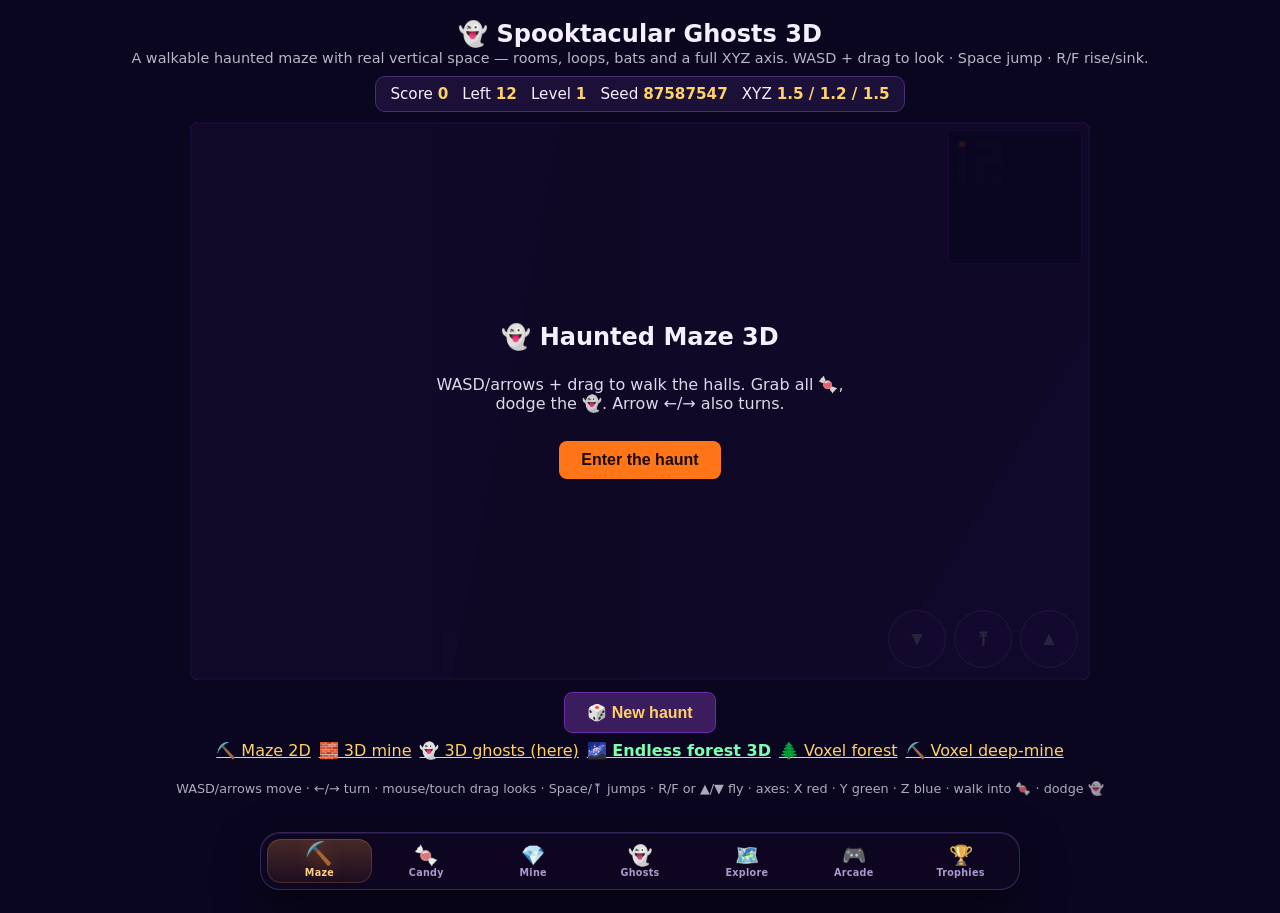
==== commit 13594224: "Rebuild Ghost tab as a 3D spectral shooter Replace the flat Ghost minigame with a real Three.js r128" ====
--- a/docs/ghost3d.html
+++ b/docs/ghost3d.html
@@ -4,8 +4,8 @@
 <meta charset="utf-8">
 <meta name="viewport" content="width=device-width, initial-scale=1, maximum-scale=1, user-scalable=no">
 <title>👻 Spooktacular Ghosts 3D</title>
-<link rel="stylesheet" href="style.css?v=10">
-<link rel="stylesheet" href="arcade.css?v=1">
+<link rel="stylesheet" href="style.css?v=13">
+<link rel="stylesheet" href="arcade.css?v=2">
 <style>
   #gameg { width: 94vw; max-width: 900px; height: 62vh; display: block; }
   #minimap { position: absolute; top: 8px; right: 8px; border: 1px solid #6d28a8; border-radius: 6px; background: rgba(11,6,32,.8); }
@@ -64,9 +64,9 @@
 });
 </script>
 <script src="spooky.js?v=9"></script>
-<script src="tabs.js?v=12"></script>
-<script src="games.js?v=11"></script>
-<script src="arcade.js?v=1"></script>
+<script src="tabs.js?v=15"></script>
+<script src="games.js?v=12"></script>
+<script src="arcade.js?v=2"></script>
 <script src="ghost3d.js?v=4"></script>
 <script>
 (function () {
--- a/docs/style.css
+++ b/docs/style.css
@@ -452,3 +452,452 @@
   #tabpanels .panel { padding: 24px 14px 40px; }
   .ach-summary { gap: 10px; padding: 12px 14px; }
 }
+
+/* ==========================================================================
+   SPECTRAL HUNT — 3D ghost shooter tab (ghost-shooter.js)
+   The Ghost tab is a real WebGL game; this is only its HUD and framing.
+   ========================================================================== */
+.gs3d-shell {
+  position: relative;
+  width: 100%;
+  margin: 4px auto 10px;
+  color: #f6f0ff;
+  font-family: "Segoe UI", system-ui, -apple-system, sans-serif;
+  text-align: left;
+  -webkit-tap-highlight-color: transparent;
+}
+.gs3d-stage {
+  position: relative;
+  width: 100%;
+  height: min(72vh, 690px);
+  min-height: 430px;
+  border-radius: 22px;
+  overflow: hidden;
+  border: 1px solid rgba(163, 126, 255, .36);
+  background: #06020d;
+  box-shadow:
+    0 30px 80px rgba(0, 0, 0, .62),
+    0 0 60px rgba(124, 58, 237, .16),
+    inset 0 0 0 1px rgba(255, 255, 255, .03);
+  isolation: isolate;
+  touch-action: none;
+}
+.gs3d-canvas { position: absolute; inset: 0; width: 100%; height: 100%; display: block; cursor: crosshair; outline: none; }
+.gs3d-grain,
+.gs3d-vignette { position: absolute; inset: 0; z-index: 2; pointer-events: none; }
+.gs3d-grain {
+  opacity: .16;
+  background-image:
+    radial-gradient(1px 1px at 13% 22%, rgba(255,255,255,.55), transparent),
+    radial-gradient(1px 1px at 42% 68%, rgba(255,255,255,.36), transparent),
+    radial-gradient(1px 1px at 72% 31%, rgba(255,255,255,.3), transparent),
+    radial-gradient(1px 1px at 88% 77%, rgba(255,255,255,.32), transparent);
+  background-size: 170px 170px, 230px 230px, 190px 190px, 270px 270px;
+  mix-blend-mode: screen;
+}
+.gs3d-vignette {
+  background:
+    radial-gradient(120% 92% at 50% 48%, transparent 42%, rgba(1,0,5,.42) 78%, rgba(0,0,0,.76) 100%),
+    linear-gradient(180deg, rgba(5,2,12,.42), transparent 18%, transparent 78%, rgba(3,1,8,.52));
+  box-shadow: inset 0 0 80px rgba(0,0,0,.62);
+}
+.gs3d-hud {
+  position: absolute; inset: 0; z-index: 5;
+  pointer-events: none;
+  opacity: 0; visibility: hidden;
+  transition: opacity .3s ease, visibility .3s ease;
+}
+.gs3d-hud.playing { opacity: 1; visibility: visible; }
+.gs3d-top {
+  position: absolute; top: 0; left: 0; right: 0;
+  display: flex; align-items: flex-start; justify-content: space-between; gap: 14px;
+  padding: 15px 64px 15px 16px;
+  background: linear-gradient(180deg, rgba(5,2,12,.8), transparent);
+}
+.gs3d-brand { display: flex; align-items: center; gap: 10px; min-width: 0; }
+.gs3d-brand-mark {
+  width: 38px; height: 38px; display: grid; place-items: center;
+  border-radius: 12px; flex: 0 0 38px;
+  border: 1px solid rgba(185,150,255,.34);
+  background: linear-gradient(150deg, rgba(255,255,255,.11), rgba(106,55,200,.2));
+  box-shadow: 0 0 20px rgba(150,100,255,.2);
+}
+.gs3d-brand-mark svg { width: 28px; height: 28px; filter: drop-shadow(0 0 8px rgba(180,140,255,.7)); }
+.gs3d-brand b { display: block; font-size: .74rem; letter-spacing: .22em; color: #f4eeff; line-height: 1.1; }
+.gs3d-brand small { display: block; margin-top: 4px; font-size: .5rem; letter-spacing: .28em; color: #a999c9; font-weight: 800; }
+.gs3d-chips { display: flex; align-items: center; gap: 7px; flex-wrap: wrap; justify-content: flex-end; }
+.gs3d-chip {
+  min-width: 58px; padding: 7px 10px 6px; text-align: center;
+  border-radius: 11px;
+  border: 1px solid rgba(172,136,255,.24);
+  background: linear-gradient(165deg, rgba(28,15,52,.78), rgba(10,5,21,.74));
+  box-shadow: inset 0 1px 0 rgba(255,255,255,.05), 0 4px 16px rgba(0,0,0,.3);
+  -webkit-backdrop-filter: blur(12px); backdrop-filter: blur(12px);
+}
+.gs3d-chip small { display: block; font-size: .46rem; letter-spacing: .22em; color: #9d8dbf; font-weight: 800; line-height: 1; }
+.gs3d-chip b { display: block; margin-top: 4px; font-size: .88rem; line-height: 1; color: #fff; font-variant-numeric: tabular-nums; }
+.gs3d-chip.score-chip b { color: #ffd166; }
+.gs3d-chip.combo-chip { transition: box-shadow .2s, border-color .2s; }
+.gs3d-chip.combo-chip.hot { border-color: rgba(255,160,70,.65); box-shadow: 0 0 22px rgba(255,120,30,.28), inset 0 0 12px rgba(255,140,40,.08); }
+.gs3d-chip.combo-chip.hot b { color: #ffb347; }
+.gs3d-icon-btn {
+  width: 38px; height: 38px; display: grid; place-items: center; flex: 0 0 38px;
+  border-radius: 11px; border: 1px solid rgba(172,136,255,.25);
+  background: rgba(12,6,24,.66); color: #d9c8ff; cursor: pointer;
+  -webkit-backdrop-filter: blur(10px); backdrop-filter: blur(10px);
+  pointer-events: auto; transition: background .18s, color .18s, transform .15s;
+}
+.gs3d-icon-btn svg { width: 20px; height: 20px; }
+.gs3d-icon-btn:hover { background: rgba(124,58,237,.34); color: #fff; }
+.gs3d-icon-btn:active { transform: scale(.92); }
+.gs3d-icon-btn.muted { color: #6d5d8e; }
+.gs3d-reticle {
+  position: absolute; left: 50%; top: 50%; width: 34px; height: 34px;
+  transform: translate(-50%,-50%); pointer-events: none;
+  z-index: 4; transition: transform .1s;
+}
+.gs3d-reticle i {
+  position: absolute; left: 50%; top: 50%; width: 4px; height: 4px;
+  transform: translate(-50%,-50%); border-radius: 50%;
+  background: #fff; box-shadow: 0 0 8px #b8f5ff, 0 0 18px rgba(89,230,255,.7);
+}
+.gs3d-reticle b {
+  position: absolute; inset: 7px; border-radius: 50%;
+  border: 1px solid rgba(200,245,255,.48);
+  box-shadow: 0 0 12px rgba(89,230,255,.16);
+}
+.gs3d-reticle span::before,
+.gs3d-reticle span::after {
+  content: ""; position: absolute; background: rgba(210,248,255,.7); box-shadow: 0 0 6px rgba(89,230,255,.5);
+}
+.gs3d-reticle span::before { left: 50%; top: -4px; width: 1px; height: 5px; transform: translateX(-50%); }
+.gs3d-reticle span::after { left: 50%; bottom: -4px; width: 1px; height: 5px; transform: translateX(-50%); }
+.gs3d-reticle.fire { transform: translate(-50%,-50%) scale(1.18); }
+.gs3d-reticle.hit b { border-color: #ffd166; box-shadow: 0 0 18px rgba(255,209,102,.75); }
+.gs3d-reticle.hit i { background: #ffd166; box-shadow: 0 0 14px #ffb347; }
+.gs3d-float-layer { position: absolute; inset: 0; z-index: 4; pointer-events: none; overflow: hidden; }
+.gs3d-float {
+  position: absolute; transform: translate(-50%,-50%);
+  font-size: .82rem; font-weight: 900; color: #fff; letter-spacing: .03em;
+  text-shadow: 0 0 12px currentColor, 0 2px 8px rgba(0,0,0,.8);
+  animation: gs3d-float-up .9s cubic-bezier(.2,.8,.2,1) forwards;
+  white-space: nowrap;
+}
+.gs3d-float.gold { color: #ffd166; font-size: 1.02rem; }
+.gs3d-float.boss { color: #d6a4ff; font-size: 1.15rem; }
+@keyframes gs3d-float-up {
+  0% { opacity: 0; transform: translate(-50%,-30%) scale(.65); }
+  18% { opacity: 1; transform: translate(-50%,-56%) scale(1.12); }
+  100% { opacity: 0; transform: translate(-50%,-150%) scale(.94); }
+}
+.gs3d-toast {
+  position: absolute; left: 50%; top: 86px; transform: translate(-50%,-8px);
+  z-index: 6; padding: 9px 16px; border-radius: 999px;
+  border: 1px solid rgba(255,190,100,.34);
+  background: rgba(18,9,35,.82); color: #ffe4b0;
+  font-size: .62rem; font-weight: 900; letter-spacing: .18em; text-transform: uppercase;
+  opacity: 0; pointer-events: none; transition: opacity .2s, transform .2s;
+  -webkit-backdrop-filter: blur(12px); backdrop-filter: blur(12px);
+  box-shadow: 0 6px 26px rgba(0,0,0,.35);
+}
+.gs3d-toast.show { opacity: 1; transform: translate(-50%,0); }
+.gs3d-wave-banner {
+  position: absolute; left: 50%; top: 43%; transform: translate(-50%,-50%) scale(.86);
+  z-index: 7; display: flex; flex-direction: column; align-items: center; gap: 5px;
+  opacity: 0; pointer-events: none; text-align: center;
+}
+.gs3d-wave-banner.show { animation: gs3d-wave-banner 2.2s ease both; }
+.gs3d-wave-banner small { font-size: .54rem; letter-spacing: .5em; color: #c8a4ff; font-weight: 900; }
+.gs3d-wave-banner strong { font-size: clamp(2.1rem,7vw,4.4rem); line-height: .9; letter-spacing: .05em; color: #fff; text-shadow: 0 0 40px rgba(160,100,255,.65), 0 10px 30px rgba(0,0,0,.8); }
+.gs3d-wave-banner span { font-size: .56rem; letter-spacing: .28em; color: #ffcf87; font-weight: 800; }
+@keyframes gs3d-wave-banner {
+  0% { opacity: 0; transform: translate(-50%,-50%) scale(.82); }
+  14% { opacity: 1; transform: translate(-50%,-50%) scale(1); }
+  78% { opacity: 1; transform: translate(-50%,-50%) scale(1); }
+  100% { opacity: 0; transform: translate(-50%,-50%) scale(1.08); }
+}
+.gs3d-boss {
+  position: absolute; top: 122px; left: 50%; transform: translateX(-50%);
+  z-index: 6; width: min(420px, 58%); opacity: 0; visibility: hidden;
+  transition: opacity .3s, visibility .3s; text-align: center;
+}
+.gs3d-boss.show { opacity: 1; visibility: visible; }
+.gs3d-boss span { display: block; font-size: .52rem; letter-spacing: .34em; color: #dab8ff; font-weight: 900; text-shadow: 0 0 12px rgba(160,80,255,.6); }
+.gs3d-boss i { display: block; height: 6px; margin-top: 6px; border-radius: 999px; overflow: hidden; background: rgba(20,8,38,.8); border: 1px solid rgba(180,120,255,.34); }
+.gs3d-boss b { display: block; width: 100%; height: 100%; border-radius: inherit; background: linear-gradient(90deg, #6d28a8, #d36bff, #ff9a3d); box-shadow: 0 0 16px rgba(190,90,255,.6); transition: width .2s; }
+.gs3d-bottom {
+  position: absolute; left: 16px; right: 16px; bottom: 14px;
+  display: flex; align-items: flex-end; justify-content: space-between; gap: 12px;
+  z-index: 5;
+}
+.gs3d-shield { width: min(260px, 34%); }
+.gs3d-shield > span { display: flex; align-items: center; justify-content: space-between; font-size: .46rem; letter-spacing: .22em; color: #b9a9d8; font-weight: 900; text-shadow: 0 1px 4px #000; }
+.gs3d-shield > span b { color: #e8ddff; font-size: .56rem; letter-spacing: 0; }
+.gs3d-shield > i { display: block; height: 9px; margin-top: 5px; border-radius: 999px; overflow: hidden; background: rgba(10,4,20,.72); border: 1px solid rgba(160,120,240,.28); box-shadow: inset 0 2px 6px rgba(0,0,0,.5); }
+.gs3d-shield > i b { display: block; width: 100%; height: 100%; border-radius: inherit; background: linear-gradient(90deg, #6d28a8, #b45cff 52%, #59e6ff); box-shadow: 0 0 14px rgba(130,80,255,.65); transition: width .18s, background .2s; }
+.gs3d-shield.low > i b { background: linear-gradient(90deg, #7f1d1d, #ff3355, #ff9a3d); animation: gs3d-shield-pulse .8s ease-in-out infinite; }
+@keyframes gs3d-shield-pulse { 0%,100% { opacity: 1; } 50% { opacity: .58; } }
+.gs3d-power { display: flex; gap: 6px; align-items: center; flex-wrap: wrap; justify-content: flex-end; }
+.gs3d-power span {
+  display: inline-flex; gap: 5px; align-items: center;
+  padding: 5px 9px; border-radius: 8px; font-size: .48rem; font-weight: 900; letter-spacing: .14em;
+  color: #dffbff; background: rgba(16,35,48,.72); border: 1px solid rgba(89,230,255,.35);
+  text-shadow: 0 0 8px rgba(89,230,255,.4);
+}
+.gs3d-power span b { color: #ffd166; }
+.gs3d-hint {
+  position: absolute; left: 50%; bottom: 58px; transform: translateX(-50%);
+  z-index: 5; font-size: .5rem; letter-spacing: .12em; color: rgba(210,198,236,.56);
+  font-weight: 700; text-align: center; pointer-events: none;
+  transition: opacity .5s; text-shadow: 0 1px 5px #000;
+}
+.gs3d-damage {
+  position: absolute; inset: 0; z-index: 4; pointer-events: none; opacity: 0;
+  background: radial-gradient(circle at 50% 55%, transparent 30%, rgba(255,20,55,.42) 100%);
+  box-shadow: inset 0 0 90px rgba(255,0,40,.42);
+}
+.gs3d-damage.hit { animation: gs3d-damage .42s ease-out; }
+@keyframes gs3d-damage { 0% { opacity: 0; } 18% { opacity: 1; } 100% { opacity: 0; } }
+
+/* Start, pause, game-over and bestiary overlays */
+.gs3d-start,
+.gs3d-over,
+.gs3d-module {
+  position: absolute; inset: 0; z-index: 20;
+  display: grid; place-items: center;
+  padding: clamp(16px, 3vw, 32px);
+  opacity: 0; visibility: hidden;
+  transition: opacity .34s ease, visibility .34s ease;
+  background:
+    radial-gradient(72% 62% at 50% 42%, rgba(95,45,180,.26), transparent 62%),
+    radial-gradient(70% 70% at 88% 14%, rgba(255,105,30,.12), transparent 58%),
+    linear-gradient(180deg, rgba(5,2,11,.8), rgba(5,2,11,.93));
+  -webkit-backdrop-filter: blur(6px); backdrop-filter: blur(6px);
+}
+.gs3d-start.show,
+.gs3d-over.show,
+.gs3d-module.show { opacity: 1; visibility: visible; }
+.gs3d-start,
+.gs3d-over,
+.gs3d-module,
+.gs3d-start-inner,
+.gs3d-over-card,
+.gs3d-module-card { touch-action: pan-y; }
+.gs3d-start-inner,
+.gs3d-over-card,
+.gs3d-module-card { scrollbar-width: thin; scrollbar-color: rgba(168,130,255,.48) transparent; }
+.gs3d-start-inner::-webkit-scrollbar,
+.gs3d-over-card::-webkit-scrollbar,
+.gs3d-module-card::-webkit-scrollbar { width: 7px; height: 7px; }
+.gs3d-start-inner::-webkit-scrollbar-track,
+.gs3d-over-card::-webkit-scrollbar-track,
+.gs3d-module-card::-webkit-scrollbar-track { background: transparent; }
+.gs3d-start-inner::-webkit-scrollbar-thumb,
+.gs3d-over-card::-webkit-scrollbar-thumb,
+.gs3d-module-card::-webkit-scrollbar-thumb {
+  border-radius: 999px; background: linear-gradient(180deg, rgba(180,140,255,.6), rgba(124,58,237,.5));
+  border: 2px solid transparent; background-clip: padding-box;
+}
+.gs3d-start-inner {
+  width: min(680px, 100%);
+  max-height: 100%;
+  overflow-y: auto;
+  padding: 6px 4px 12px;
+  text-align: center;
+  scrollbar-width: thin;
+  animation: gs3d-rise .6s cubic-bezier(.2,.85,.25,1) both;
+}
+@keyframes gs3d-rise { from { opacity: 0; transform: translateY(16px) scale(.98); } to { opacity: 1; transform: none; } }
+.gs3d-sigil { position: relative; width: 120px; height: 150px; margin: 0 auto 4px; }
+.gs3d-sigil svg { position: relative; z-index: 1; width: 100%; height: 100%; filter: drop-shadow(0 0 30px rgba(150,95,255,.5)); animation: gs3d-sigil-float 4.4s ease-in-out infinite; }
+.gs3d-sigil-ring {
+  position: absolute; left: 50%; top: 50%; width: 132px; height: 132px;
+  transform: translate(-50%,-50%); border-radius: 50%;
+  border: 1px solid rgba(176,133,255,.25);
+  box-shadow: 0 0 34px rgba(124,58,237,.2), inset 0 0 34px rgba(124,58,237,.12);
+}
+.gs3d-sigil-ring::before,
+.gs3d-sigil-ring::after { content: ""; position: absolute; inset: 9px; border-radius: 50%; border: 1px dashed rgba(180,140,255,.16); animation: gs3d-spin 18s linear infinite; }
+.gs3d-sigil-ring::after { inset: -8px; border-style: solid; border-color: rgba(255,170,80,.08); animation-direction: reverse; animation-duration: 26s; }
+@keyframes gs3d-sigil-float { 0%,100% { transform: translateY(0) rotate(-1deg); } 50% { transform: translateY(-6px) rotate(1deg); } }
+@keyframes gs3d-spin { to { transform: rotate(360deg); } }
+.gs3d-kicker { margin: 0; font-size: .55rem; font-weight: 900; letter-spacing: .44em; color: #c4a5ff; text-transform: uppercase; text-shadow: 0 0 16px rgba(150,90,255,.5); }
+.gs3d-start h2,
+.gs3d-over-card h2,
+.gs3d-module-head h2 {
+  margin: 7px 0 0; font-size: clamp(2.3rem, 8vw, 4.2rem); line-height: .86; letter-spacing: .06em;
+  color: #fff; text-transform: uppercase;
+  text-shadow: 0 0 48px rgba(160,95,255,.55), 0 12px 40px rgba(0,0,0,.8);
+}
+.gs3d-lede { max-width: 560px; margin: 14px auto 0; font-size: clamp(.72rem,1.8vw,.86rem); line-height: 1.65; color: #b9abd6; }
+.gs3d-lede b { color: #ffd166; font-weight: 800; }
+.gs3d-feature-row { display: flex; justify-content: center; gap: 8px; flex-wrap: wrap; margin: 17px 0 0; }
+.gs3d-feature-row span {
+  padding: 5px 10px; border-radius: 999px; font-size: .46rem; font-weight: 900; letter-spacing: .18em;
+  color: #dcd0f7; border: 1px solid rgba(160,125,240,.22); background: rgba(255,255,255,.035);
+}
+.gs3d-start-actions { display: flex; align-items: stretch; justify-content: center; gap: 10px; flex-wrap: wrap; margin: 20px 0 0; }
+.gs3d-primary,
+.gs3d-secondary {
+  border: 0; cursor: pointer; font-family: inherit; font-weight: 900;
+  border-radius: 12px; transition: transform .16s, box-shadow .2s, background .2s;
+  letter-spacing: .14em; text-transform: uppercase;
+}
+.gs3d-primary {
+  display: inline-flex; align-items: center; justify-content: center; gap: 12px;
+  padding: 14px 24px; color: #1a0a05; font-size: .66rem;
+  background: linear-gradient(135deg, #ffd166, #ff9a3d 45%, #ff5c1a);
+  box-shadow: 0 10px 28px rgba(255,105,24,.3), inset 0 1px 0 rgba(255,255,255,.45);
+}
+.gs3d-primary i { font-style: normal; font-size: 1.3rem; line-height: .6; }
+.gs3d-primary:hover { transform: translateY(-2px); box-shadow: 0 16px 40px rgba(255,105,24,.42), inset 0 1px 0 rgba(255,255,255,.5); }
+.gs3d-primary:active { transform: translateY(0) scale(.98); }
+.gs3d-secondary {
+  padding: 13px 18px; color: #d8c8f5; font-size: .56rem;
+  border: 1px solid rgba(160,125,240,.34); background: rgba(255,255,255,.035);
+}
+.gs3d-secondary:hover { background: rgba(124,58,237,.18); color: #fff; }
+.gs3d-secondary b { color: #ffd166; }
+.gs3d-keyrow { display: flex; justify-content: center; gap: 13px; flex-wrap: wrap; margin: 16px 0 0; font-size: .46rem; color: #8d7eac; font-weight: 700; letter-spacing: .08em; }
+.gs3d-keyrow kbd {
+  display: inline-grid; place-items: center; min-width: 20px; padding: 3px 5px; margin-right: 3px;
+  border-radius: 5px; border: 1px solid rgba(160,125,240,.26); background: rgba(255,255,255,.045);
+  color: #dcd0f7; font: inherit; font-size: .42rem;
+}
+.gs3d-best { margin: 13px 0 0; font-size: .48rem; letter-spacing: .22em; color: #7e6f9c; font-weight: 900; }
+.gs3d-best b { color: #ffd166; font-size: .64rem; }
+.gs3d-over-card,
+.gs3d-module-card {
+  width: min(620px, 100%); max-height: 100%; overflow-y: auto;
+  padding: clamp(20px, 4vw, 34px);
+  border-radius: 20px;
+  border: 1px solid rgba(168,130,255,.28);
+  background: linear-gradient(160deg, rgba(31,17,56,.94), rgba(10,5,22,.96));
+  box-shadow: 0 30px 80px rgba(0,0,0,.55), inset 0 1px 0 rgba(255,255,255,.06);
+  text-align: center;
+  animation: gs3d-rise .42s cubic-bezier(.2,.85,.25,1) both;
+}
+.gs3d-over-card h2 { font-size: clamp(1.9rem,6vw,3.2rem); }
+.gs3d-over-stats { display: grid; grid-template-columns: repeat(3,1fr); gap: 8px; margin: 20px 0 0; }
+.gs3d-over-stats > div { padding: 12px 8px; border-radius: 11px; border: 1px solid rgba(160,125,240,.18); background: rgba(255,255,255,.035); }
+.gs3d-over-stats small { display: block; font-size: .46rem; letter-spacing: .2em; color: #9584b8; font-weight: 900; }
+.gs3d-over-stats b { display: block; margin-top: 6px; font-size: clamp(1.05rem,4vw,1.5rem); color: #ffd166; line-height: 1; }
+.gs3d-over-best { margin: 15px 0 0; font-size: .52rem; letter-spacing: .22em; color: #9584b8; font-weight: 900; }
+.gs3d-over-best b { color: #ffd166; }
+.gs3d-over-actions { display: flex; justify-content: center; gap: 10px; flex-wrap: wrap; margin: 22px 0 0; }
+.gs3d-fineprint { margin: 17px auto 0; max-width: 430px; font-size: .6rem; line-height: 1.55; color: #8576a2; }
+.gs3d-module { z-index: 30; background: rgba(4,2,9,.82); }
+.gs3d-module-card { width: min(760px, 100%); text-align: left; }
+.gs3d-module-head { display: flex; align-items: flex-start; justify-content: space-between; gap: 12px; }
+.gs3d-module-head h2 { font-size: clamp(1.6rem,5vw,2.7rem); }
+.gs3d-module-head .gs3d-icon-btn { pointer-events: auto; flex: 0 0 38px; }
+.gs3d-bestiary-grid { display: grid; grid-template-columns: repeat(2, minmax(0,1fr)); gap: 7px; margin: 18px 0 0; }
+.gs3d-beast { display: flex; align-items: flex-start; gap: 9px; padding: 9px 10px; border-radius: 10px; border: 1px solid rgba(160,125,240,.12); background: rgba(255,255,255,.018); opacity: .55; }
+.gs3d-beast.got { opacity: 1; border-color: rgba(160,125,240,.26); background: rgba(124,58,237,.07); }
+.gs3d-beast > i { width: 9px; height: 9px; margin-top: 4px; border-radius: 50%; flex: 0 0 9px; background: var(--beast, #8b5cf6); box-shadow: 0 0 10px var(--beast, #8b5cf6); filter: grayscale(1); }
+.gs3d-beast.got > i { filter: none; }
+.gs3d-beast b { display: block; font-size: .64rem; color: #e9ddff; line-height: 1.2; }
+.gs3d-beast small { display: block; margin-top: 3px; font-size: .54rem; line-height: 1.35; color: #8d7eac; }
+.gs3d-best .gs3d-beast.got small { color: #a99bc4; }
+
+/* Mobile controls */
+.gs3d-stick {
+  position: absolute; left: 18px; bottom: 18px; width: 94px; height: 94px; z-index: 9;
+  display: none; place-items: center; border-radius: 50%;
+  border: 1px solid rgba(168,130,255,.34);
+  background: radial-gradient(circle, rgba(124,58,237,.18), rgba(10,5,22,.58));
+  box-shadow: inset 0 0 24px rgba(0,0,0,.35), 0 8px 26px rgba(0,0,0,.3);
+  pointer-events: auto; touch-action: none;
+}
+.gs3d-stick i {
+  width: 42px; height: 42px; border-radius: 50%;
+  border: 1px solid rgba(220,195,255,.4);
+  background: radial-gradient(circle at 35% 30%, rgba(255,255,255,.38), rgba(150,95,255,.34) 48%, rgba(60,25,110,.55));
+  box-shadow: 0 0 18px rgba(150,95,255,.3);
+  transition: transform .04s linear;
+}
+.gs3d-stick small { position: absolute; left: 0; right: 0; bottom: 7px; text-align: center; font-size: .38rem; letter-spacing: .18em; color: #9b8ab8; font-weight: 900; pointer-events: none; }
+.gs3d-fire {
+  position: absolute; right: 20px; bottom: 24px; width: 82px; height: 82px; z-index: 9;
+  display: none; place-items: center; border-radius: 50%;
+  border: 1px solid rgba(255,180,100,.55);
+  background: radial-gradient(circle at 35% 30%, #ffcf87, #ff8c1a 48%, #a83800);
+  color: #2a0e00; font-family: inherit; font-size: .55rem; font-weight: 900; letter-spacing: .12em;
+  box-shadow: 0 0 28px rgba(255,120,24,.36), inset 0 2px 0 rgba(255,255,255,.45), 0 8px 22px rgba(0,0,0,.4);
+  pointer-events: auto; touch-action: none; cursor: pointer;
+}
+.gs3d-fire i { position: absolute; inset: 7px; border-radius: 50%; border: 1px solid rgba(80,25,0,.25); pointer-events: none; }
+.gs3d-fire:active { transform: scale(.94); }
+.gs3d-stage.touch .gs3d-stick,
+.gs3d-stage.touch .gs3d-fire { display: grid; }
+.gs3d-stage.touch .gs3d-hint { display: none; }
+
+/* Loading + fatal */
+.gs3d-loading,
+.gs3d-fatal {
+  position: absolute; inset: 0; z-index: 40;
+  display: grid; place-items: center; text-align: center;
+  background: rgba(4,2,9,.8);
+  opacity: 0; visibility: hidden; transition: opacity .25s, visibility .25s;
+  -webkit-backdrop-filter: blur(5px); backdrop-filter: blur(5px);
+}
+.gs3d-loading.show,
+.gs3d-fatal.show { opacity: 1; visibility: visible; }
+.gs3d-loading span { margin-top: 12px; display: block; font-size: .56rem; letter-spacing: .24em; color: #bba8de; font-weight: 900; text-transform: uppercase; }
+.gs3d-load-ring { width: 48px; height: 48px; margin: 0 auto; border-radius: 50%; border: 2px solid rgba(160,120,255,.2); border-top-color: #b88aff; animation: gs3d-spin .8s linear infinite; box-shadow: 0 0 24px rgba(140,80,255,.3); }
+.gs3d-fatal > div { max-width: 480px; padding: 26px; border-radius: 16px; border: 1px solid rgba(255,120,100,.3); background: rgba(24,8,20,.92); }
+.gs3d-fatal h3 { margin: 0 0 8px; font-size: 1.1rem; letter-spacing: .15em; color: #ff9a8a; }
+.gs3d-fatal p { margin: 0 0 18px; font-size: .76rem; line-height: 1.55; color: #d0b9d5; }
+
+@media (max-width: 720px) {
+  .gs3d-stage { height: 68vh; min-height: 410px; border-radius: 16px; }
+  .gs3d-top { padding: 10px 58px 10px 10px; gap: 8px; }
+  .gs3d-brand-mark { width: 32px; height: 32px; flex-basis: 32px; }
+  .gs3d-brand-mark svg { width: 24px; height: 24px; }
+  .gs3d-brand b { font-size: .64rem; letter-spacing: .16em; }
+  .gs3d-brand small { font-size: .42rem; letter-spacing: .2em; }
+  .gs3d-chip { min-width: 48px; padding: 6px 7px 5px; border-radius: 9px; }
+  .gs3d-chip small { font-size: .4rem; letter-spacing: .14em; }
+  .gs3d-chip b { font-size: .76rem; margin-top: 3px; }
+  .gs3d-icon-btn { width: 34px; height: 34px; flex-basis: 34px; border-radius: 9px; }
+  .gs3d-icon-btn svg { width: 18px; height: 18px; }
+  .gs3d-chips { gap: 4px; }
+  .gs3d-bottom { left: 10px; right: 10px; bottom: 10px; }
+  .gs3d-shield { width: 150px; }
+  .gs3d-stage.touch .gs3d-bottom { left: 50%; right: auto; bottom: 112px; transform: translateX(-50%); width: min(58%, 240px); display: block; }
+  .gs3d-stage.touch .gs3d-shield { width: 100%; }
+  .gs3d-stage.touch .gs3d-power { justify-content: center; margin-top: 5px; }
+  .gs3d-shield > span { font-size: .4rem; letter-spacing: .12em; }
+  .gs3d-shield > i { height: 7px; }
+  .gs3d-hint { bottom: 58px; font-size: .42rem; }
+  .gs3d-toast { top: 64px; font-size: .48rem; letter-spacing: .1em; }
+  .gs3d-boss { top: 96px; width: 70%; }
+  .gs3d-start h2 { font-size: clamp(2rem, 12vw, 3.1rem); }
+  .gs3d-over-card h2, .gs3d-module-head h2 { font-size: clamp(1.35rem, 6.4vw, 2.2rem); }
+  .gs3d-lede { font-size: .72rem; line-height: 1.55; }
+  .gs3d-start-actions { flex-direction: column; align-items: stretch; }
+  .gs3d-primary, .gs3d-secondary { width: 100%; }
+  .gs3d-keyrow { display: none; }
+  .gs3d-sigil { width: 90px; height: 112px; }
+  .gs3d-sigil-ring { width: 100px; height: 100px; }
+  .gs3d-over-card, .gs3d-module-card { padding: 18px 14px; border-radius: 16px; }
+  .gs3d-bestiary-grid { grid-template-columns: 1fr; }
+  .gs3d-over-stats { gap: 5px; }
+  .gs3d-over-stats > div { padding: 10px 5px; }
+  .gs3d-over-stats small { font-size: .4rem; letter-spacing: .12em; }
+}
+@media (max-width: 560px) {
+  .gs3d-brand { display: none; }
+  .gs3d-top { justify-content: flex-end; }
+}
+@media (max-width: 430px) {
+  .gs3d-brand small { display: none; }
+  .gs3d-brand b { font-size: .56rem; }
+  .gs3d-chip:nth-child(4) { display: none; }
+  .gs3d-chip { min-width: 44px; padding: 5px 6px 4px; }
+  .gs3d-stage { height: 70vh; min-height: 390px; }
+  .gs3d-shield { width: 100%; }
+  .gs3d-stick { width: 82px; height: 82px; left: 12px; bottom: 14px; }
+  .gs3d-stick i { width: 36px; height: 36px; }
+  .gs3d-fire { width: 72px; height: 72px; right: 12px; bottom: 18px; font-size: .48rem; }
+}
--- a/docs/arcade.css
+++ b/docs/arcade.css
@@ -276,6 +276,23 @@
   filter: drop-shadow(0 18px 28px rgba(0, 0, 0, .5));
   animation: arc-float 4s ease-in-out infinite;
 }
+.arc-art-svg { display: block; width: 100%; height: 100%; overflow: visible; filter: drop-shadow(0 14px 22px rgba(0, 0, 0, .48)); }
+.arc-art-fallback { display: grid; place-items: center; width: 100%; height: 100%; font-size: 3.4rem; }
+.arc-hero-art .arc-big-art {
+  position: relative;
+  z-index: 1;
+  width: clamp(128px, 22vw, 190px);
+  height: clamp(128px, 22vw, 190px);
+  animation: arc-float 4.6s ease-in-out infinite;
+}
+.arc-card-art-icon {
+  position: relative;
+  z-index: 1;
+  width: 88px;
+  height: 88px;
+  transition: transform .35s cubic-bezier(.2, .9, .3, 1.4);
+}
+.arc-card:hover .arc-card-art-icon { transform: scale(1.12) rotate(-5deg); }
 @keyframes arc-float {
   0%, 100% { transform: translateY(0) rotate(-4deg) scale(1); }
   50% { transform: translateY(-14px) rotate(4deg) scale(1.04); }
@@ -646,6 +663,7 @@
   box-shadow: 0 18px 40px rgba(0, 0, 0, .4);
   animation: arc-float 4.4s ease-in-out infinite;
 }
+.room-intro-icon .arc-art-svg { width: 90px; height: 90px; }
 .room-intro h1 {
   margin: 8px 0 6px;
   font-size: clamp(1.6rem, 5vw, 2.3rem);
@@ -719,21 +737,118 @@
   width: min(980px, 100%);
   min-height: 320px;
   border-radius: 24px;
-  border: 1px solid var(--arc-line);
+  border: 1px solid color-mix(in srgb, var(--accent, #7c3aed) 42%, var(--arc-line));
   background:
-    radial-gradient(100% 90% at 50% 0%, rgba(124, 58, 237, .12), transparent 62%),
-    linear-gradient(170deg, rgba(19, 10, 37, .9), rgba(9, 4, 20, .94));
-  box-shadow: 0 26px 60px rgba(0, 0, 0, .45), inset 0 1px 0 rgba(255, 255, 255, .05);
+    radial-gradient(100% 90% at 50% 0%, color-mix(in srgb, var(--accent, #7c3aed) 19%, transparent), transparent 64%),
+    radial-gradient(70% 55% at 10% 100%, color-mix(in srgb, var(--accent, #7c3aed) 8%, transparent), transparent 70%),
+    linear-gradient(170deg, rgba(19, 10, 37, .93), rgba(9, 4, 20, .96));
+  box-shadow:
+    0 26px 60px rgba(0, 0, 0, .45),
+    0 0 42px color-mix(in srgb, var(--accent, #7c3aed) 12%, transparent),
+    inset 0 1px 0 rgba(255, 255, 255, .06);
   padding: 18px;
   overflow: hidden;
+  isolation: isolate;
   animation: arc-stage-in .4s cubic-bezier(.2, .8, .25, 1) both;
+}
+.room-stage::before {
+  content: attr(data-icon);
+  position: absolute;
+  right: -10px;
+  bottom: -44px;
+  z-index: 0;
+  font-size: clamp(9rem, 25vw, 17rem);
+  line-height: 1;
+  opacity: .045;
+  transform: rotate(-12deg);
+  pointer-events: none;
+  filter: drop-shadow(0 0 24px var(--accent, #7c3aed));
+}
+.room-stage::after {
+  content: "";
+  position: absolute;
+  inset: 0;
+  z-index: 0;
+  pointer-events: none;
+  background:
+    repeating-linear-gradient(0deg, rgba(255, 255, 255, .018) 0 1px, transparent 1px 4px),
+    radial-gradient(120% 90% at 50% 48%, transparent 52%, rgba(3, 1, 8, .34) 100%);
+  mix-blend-mode: soft-light;
+}
+.room-game { position: relative; z-index: 1; }
+.stage-atmos { position: absolute; inset: 0; z-index: 0; overflow: hidden; pointer-events: none; }
+.stage-fog {
+  position: absolute; inset: -20%;
+  background:
+    radial-gradient(ellipse at 18% 82%, color-mix(in srgb, var(--accent, #7c3aed) 18%, transparent), transparent 52%),
+    radial-gradient(ellipse at 78% 18%, color-mix(in srgb, var(--accent, #7c3aed) 13%, transparent), transparent 48%);
+  filter: blur(16px);
+  animation: stage-fog-drift 11s ease-in-out infinite alternate;
+}
+.stage-mote {
+  position: absolute;
+  z-index: 0;
+  opacity: .11;
+  filter: drop-shadow(0 0 12px var(--accent, #7c3aed));
+  animation: stage-mote-float 9s ease-in-out infinite alternate;
+  will-change: transform;
+}
+@keyframes stage-mote-float {
+  from { transform: translate3d(0, 0, 0) rotate(-9deg) scale(.94); }
+  to { transform: translate3d(14px, -30px, 0) rotate(11deg) scale(1.08); }
+}
+@keyframes stage-fog-drift {
+  from { transform: translate3d(-2%, 0, 0) scale(1); opacity: .7; }
+  to { transform: translate3d(2%, -2%, 0) scale(1.06); opacity: 1; }
+}
+.stage-countdown {
+  position: absolute;
+  inset: 0;
+  z-index: 6;
+  display: flex;
+  flex-direction: column;
+  align-items: center;
+  justify-content: center;
+  gap: 4px;
+  pointer-events: none;
+  background: radial-gradient(circle at 50% 50%, color-mix(in srgb, var(--accent, #7c3aed) 20%, transparent), rgba(4, 2, 10, .64) 66%);
+  backdrop-filter: blur(3px);
+  -webkit-backdrop-filter: blur(3px);
+  animation: countdown-in .24s ease both;
+}
+.stage-countdown span {
+  font-size: clamp(4.2rem, 13vw, 7.5rem);
+  font-weight: 900;
+  line-height: .9;
+  color: #fff;
+  text-shadow: 0 0 34px var(--accent, #7c3aed), 0 8px 30px rgba(0, 0, 0, .6);
+  animation: countdown-pop .5s cubic-bezier(.2, 1.4, .35, 1) both;
+}
+.stage-countdown small {
+  font-size: .66rem;
+  font-weight: 800;
+  letter-spacing: .34em;
+  text-transform: uppercase;
+  color: color-mix(in srgb, var(--accent, #7c3aed) 55%, white);
+}
+.stage-countdown.go span { color: var(--arc-gold); }
+@keyframes countdown-in { from { opacity: 0; } to { opacity: 1; } }
+@keyframes countdown-pop {
+  0% { opacity: 0; transform: scale(.4) rotate(-6deg); }
+  55% { opacity: 1; transform: scale(1.08) rotate(2deg); }
+  100% { opacity: 1; transform: scale(1) rotate(0); }
+}
+.room-score-chip.bump { animation: score-chip-bump .34s cubic-bezier(.2, 1.5, .4, 1); }
+@keyframes score-chip-bump {
+  0%, 100% { transform: scale(1); }
+  40% { transform: scale(1.14); border-color: var(--arc-gold); box-shadow: 0 0 18px rgba(255, 209, 102, .3); }
 }
 @keyframes arc-stage-in {
   from { opacity: 0; transform: translateY(12px); }
   to { opacity: 1; transform: none; }
 }
-.room-stage > .memstatus:first-child,
-.room-stage > .g-status:first-child { margin-top: 0; }
+.room-game > .memstatus:first-child,
+.room-game > .g-status:first-child { margin-top: 0; }
 
 .room-foot {
   position: relative;
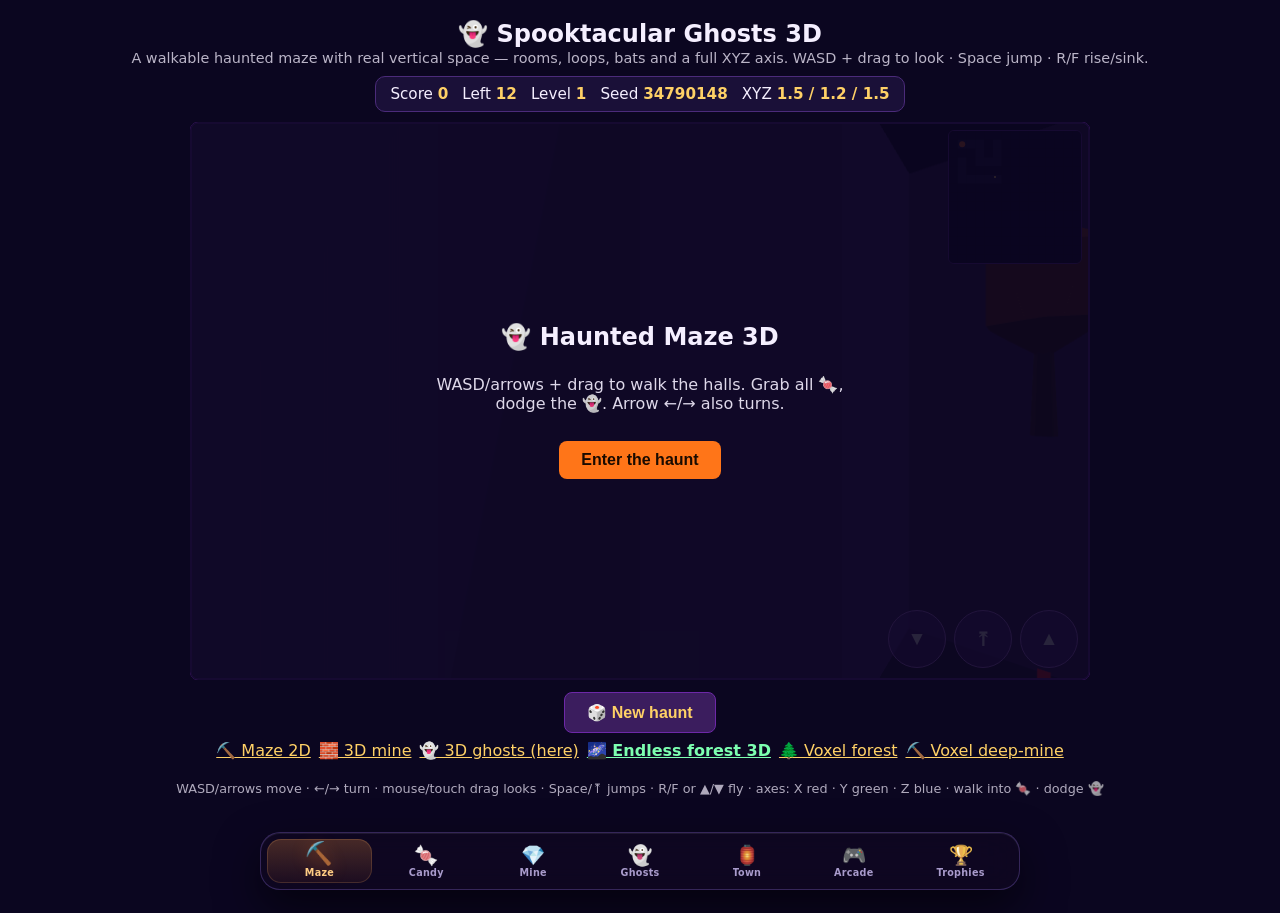
==== commit 21f76c47: "Spectral Hunt 2.0: relic builds, omens, bosses, and settings" ====
--- a/docs/ghost3d.html
+++ b/docs/ghost3d.html
@@ -4,8 +4,9 @@
 <meta charset="utf-8">
 <meta name="viewport" content="width=device-width, initial-scale=1, maximum-scale=1, user-scalable=no">
 <title>👻 Spooktacular Ghosts 3D</title>
-<link rel="stylesheet" href="style.css?v=13">
+<link rel="stylesheet" href="style.css?v=14">
 <link rel="stylesheet" href="arcade.css?v=2">
+<link rel="stylesheet" href="chinatown.css?v=1">
 <style>
   #gameg { width: 94vw; max-width: 900px; height: 62vh; display: block; }
   #minimap { position: absolute; top: 8px; right: 8px; border: 1px solid #6d28a8; border-radius: 6px; background: rgba(11,6,32,.8); }
@@ -64,7 +65,8 @@
 });
 </script>
 <script src="spooky.js?v=9"></script>
-<script src="tabs.js?v=15"></script>
+<script src="chinatown.js?v=1"></script>
+<script src="tabs.js?v=17"></script>
 <script src="games.js?v=12"></script>
 <script src="arcade.js?v=2"></script>
 <script src="ghost3d.js?v=4"></script>
--- a/docs/style.css
+++ b/docs/style.css
@@ -901,3 +901,277 @@
   .gs3d-stick i { width: 36px; height: 36px; }
   .gs3d-fire { width: 72px; height: 72px; right: 12px; bottom: 18px; font-size: .48rem; }
 }
+
+/* Spectral Hunt 2.0 — relic builds, abilities, omens and field radar */
+.gs3d-weapon {
+  position: absolute; top: 66px; left: 16px; z-index: 6;
+  display: flex; flex-direction: column; align-items: flex-start; gap: 2px;
+  padding: 7px 11px 6px; border-radius: 10px; cursor: pointer;
+  border: 1px solid rgba(172,136,255,.28);
+  background: linear-gradient(165deg, rgba(28,15,52,.82), rgba(10,5,21,.76));
+  box-shadow: inset 0 1px 0 rgba(255,255,255,.05), 0 5px 18px rgba(0,0,0,.32);
+  -webkit-backdrop-filter: blur(12px); backdrop-filter: blur(12px);
+  color: #e9ddff; font-family: inherit; text-align: left; pointer-events: auto;
+  transition: border-color .18s, background .18s, transform .15s;
+}
+.gs3d-weapon:hover { border-color: rgba(200,170,255,.6); background: rgba(80,40,140,.42); }
+.gs3d-weapon:active { transform: scale(.97); }
+.gs3d-weapon small { font-size: .38rem; letter-spacing: .24em; color: #9d8dbf; font-weight: 900; line-height: 1; }
+.gs3d-weapon b { font-size: .55rem; letter-spacing: .13em; color: #ffd166; line-height: 1.1; white-space: nowrap; }
+
+.gs3d-chip.omen-chip { display: none; border-color: color-mix(in srgb, var(--omen, #b388ff) 55%, transparent); }
+.gs3d-chip.omen-chip.show { display: block; }
+.gs3d-chip.omen-chip b { color: var(--omen, #b388ff); font-size: .56rem; letter-spacing: .08em; white-space: nowrap; text-shadow: 0 0 10px var(--omen, #b388ff); }
+
+.gs3d-radar-wrap {
+  position: absolute; top: 76px; right: 16px; z-index: 5;
+  width: 96px; height: 96px; border-radius: 50%;
+  border: 1px solid rgba(172,136,255,.32);
+  background: rgba(8,4,18,.62);
+  box-shadow: 0 0 24px rgba(110,60,220,.22), inset 0 0 18px rgba(0,0,0,.4);
+  -webkit-backdrop-filter: blur(8px); backdrop-filter: blur(8px);
+  pointer-events: none;
+}
+.gs3d-radar { display: block; width: 100%; height: 100%; border-radius: 50%; }
+.gs3d-radar-wrap small {
+  position: absolute; left: 0; right: 0; bottom: -17px; text-align: center;
+  font-size: .34rem; letter-spacing: .22em; color: #9484b5; font-weight: 900;
+}
+
+.gs3d-abilities {
+  position: absolute; right: 16px; bottom: 56px; z-index: 9;
+  display: flex; flex-direction: column; gap: 8px; pointer-events: none;
+}
+.gs3d-ability {
+  position: relative; width: 54px; height: 54px; display: flex; flex-direction: column;
+  align-items: center; justify-content: center; gap: 1px; border-radius: 50%;
+  border: 1px solid rgba(110,231,255,.48);
+  background: radial-gradient(circle at 35% 28%, rgba(110,231,255,.25), rgba(12,30,42,.9) 70%);
+  color: #bff7ff; font-family: inherit; cursor: pointer; pointer-events: auto;
+  box-shadow: 0 0 18px rgba(89,230,255,.16), inset 0 1px 0 rgba(255,255,255,.14);
+  transition: transform .14s, filter .18s, opacity .18s;
+}
+.gs3d-ability.nova { border-color: rgba(212,91,255,.52); background: radial-gradient(circle at 35% 28%, rgba(212,91,255,.3), rgba(30,10,42,.92) 70%); color: #efd6ff; box-shadow: 0 0 18px rgba(180,80,255,.2), inset 0 1px 0 rgba(255,255,255,.14); }
+.gs3d-ability:hover { filter: brightness(1.2); }
+.gs3d-ability:active { transform: scale(.92); }
+.gs3d-ability span { font-size: .38rem; letter-spacing: .1em; font-weight: 900; color: #8fb8c3; line-height: 1; }
+.gs3d-ability small { font-size: .36rem; letter-spacing: .12em; font-weight: 900; line-height: 1; }
+.gs3d-ability b { font-size: .42rem; letter-spacing: .04em; color: #fff; line-height: 1.1; }
+.gs3d-ability.cooling { opacity: .58; filter: grayscale(.45); }
+.gs3d-ability.cooling b { color: #ffd166; }
+
+.gs3d-float.dmg { font-size: .58rem; color: #e4d5ff; font-weight: 800; }
+.gs3d-float.heal { color: #7dff9a; font-size: .64rem; }
+
+.gs3d-armory { max-width: 620px; margin: 18px auto 0; }
+.gs3d-armory-head { display: flex; align-items: center; justify-content: space-between; gap: 10px; margin: 0 2px 7px; }
+.gs3d-armory-head span { font-size: .44rem; letter-spacing: .26em; color: #9d8dbf; font-weight: 900; }
+.gs3d-armory-head b { font-size: .46rem; letter-spacing: .16em; color: #ffd166; }
+.gs3d-armory-grid { display: grid; grid-template-columns: repeat(2, minmax(0,1fr)); gap: 7px; }
+.gs3d-armory-card {
+  display: flex; align-items: flex-start; gap: 9px; text-align: left;
+  padding: 9px 10px; border-radius: 11px; border: 1px solid rgba(160,125,240,.16);
+  background: rgba(255,255,255,.022); color: #e9ddff; font-family: inherit; cursor: pointer;
+  transition: background .18s, border-color .18s, transform .15s;
+}
+.gs3d-armory-card:hover { background: rgba(124,58,237,.16); border-color: rgba(180,140,255,.36); }
+.gs3d-armory-card:active { transform: scale(.985); }
+.gs3d-armory-card.selected { border-color: rgba(255,209,102,.6); background: rgba(255,168,60,.08); box-shadow: inset 0 0 18px rgba(255,150,40,.05); }
+.gs3d-armory-card i {
+  flex: 0 0 33px; width: 33px; height: 33px; display: grid; place-items: center;
+  border-radius: 9px; font-style: normal; font-size: 1rem; font-weight: 900;
+  color: var(--arm, #59e6ff); border: 1px solid color-mix(in srgb, var(--arm, #59e6ff) 45%, transparent);
+  background: color-mix(in srgb, var(--arm, #59e6ff) 12%, transparent);
+  text-shadow: 0 0 12px var(--arm, #59e6ff);
+}
+.gs3d-armory-card span { min-width: 0; }
+.gs3d-armory-card b { display: block; font-size: .55rem; letter-spacing: .08em; color: #f4eeff; line-height: 1.2; }
+.gs3d-armory-card small { display: block; margin-top: 3px; font-size: .46rem; line-height: 1.35; color: #9584b8; }
+
+.gs3d-runline { display: flex; align-items: center; justify-content: center; gap: 6px; flex-wrap: wrap; margin: 14px 0 0; }
+.gs3d-runline > span {
+  padding: 5px 8px; border-radius: 7px; border: 1px solid rgba(160,125,240,.16);
+  background: rgba(255,255,255,.025); font-size: .44rem; letter-spacing: .1em;
+  color: #b9abd6; font-weight: 900; text-transform: uppercase;
+}
+.gs3d-relics { display: flex; justify-content: center; gap: 5px; flex-wrap: wrap; margin-top: 9px; }
+.gs3d-relics > span {
+  padding: 4px 7px; border-radius: 6px; border: 1px solid color-mix(in srgb, var(--relic, #b388ff) 40%, transparent);
+  background: color-mix(in srgb, var(--relic, #b388ff) 8%, transparent);
+  font-size: .42rem; letter-spacing: .04em; color: #dcd0f7; font-weight: 800;
+}
+.gs3d-relics > span b { color: var(--relic, #b388ff); font-size: .48rem; }
+.gs3d-relics > span.empty { border-color: rgba(160,125,240,.12); color: #7e6f9c; background: transparent; }
+
+.gs3d-draft { z-index: 32; background: rgba(3,1,8,.86); }
+.gs3d-draft-panel { width: min(900px, 100%); text-align: left; }
+.gs3d-draft-sub { margin: 11px 0 0; font-size: .66rem; line-height: 1.55; color: #a99bc4; max-width: 640px; }
+.gs3d-draft-grid { display: grid; grid-template-columns: repeat(3, minmax(0,1fr)); gap: 9px; margin: 18px 0 0; }
+.gs3d-draft-card {
+  position: relative; display: flex; flex-direction: column; align-items: flex-start; gap: 6px;
+  min-height: 176px; padding: 16px 14px 13px; border-radius: 14px; text-align: left;
+  border: 1px solid color-mix(in srgb, var(--relic, #b388ff) 32%, transparent);
+  background: linear-gradient(165deg, color-mix(in srgb, var(--relic, #b388ff) 10%, rgba(24,12,42,.92)), rgba(9,4,18,.94));
+  color: #e9ddff; font-family: inherit; cursor: pointer;
+  transition: transform .16s, border-color .18s, box-shadow .18s;
+}
+.gs3d-draft-card:hover { transform: translateY(-3px); border-color: var(--relic, #b388ff); box-shadow: 0 14px 34px rgba(0,0,0,.36), 0 0 26px color-mix(in srgb, var(--relic, #b388ff) 16%, transparent); }
+.gs3d-draft-card:active { transform: translateY(-1px) scale(.99); }
+.gs3d-draft-key {
+  position: absolute; right: 10px; top: 9px; width: 18px; height: 18px; display: grid; place-items: center;
+  border-radius: 5px; border: 1px solid rgba(200,180,255,.24); background: rgba(0,0,0,.28);
+  font-size: .44rem; color: #b9abd6; font-weight: 900;
+}
+.gs3d-draft-card i { font-style: normal; font-size: 1.35rem; line-height: 1; color: var(--relic, #b388ff); text-shadow: 0 0 16px var(--relic, #b388ff); }
+.gs3d-draft-card b { font-size: .76rem; letter-spacing: .06em; color: #fff; line-height: 1.2; }
+.gs3d-draft-card small { font-size: .58rem; line-height: 1.45; color: #aa9bc6; }
+.gs3d-draft-card em { margin-top: auto; font-style: normal; font-size: .42rem; letter-spacing: .18em; color: var(--relic, #b388ff); font-weight: 900; }
+.gs3d-draft-foot { display: flex; align-items: center; justify-content: space-between; gap: 12px; flex-wrap: wrap; margin-top: 16px; }
+.gs3d-draft-foot > span { font-size: .46rem; letter-spacing: .1em; color: #7e6f9c; font-weight: 800; }
+.gs3d-draft-foot kbd { display: inline-grid; place-items: center; min-width: 18px; padding: 2px 4px; margin: 0 1px; border-radius: 4px; border: 1px solid rgba(160,125,240,.26); background: rgba(255,255,255,.045); color: #dcd0f7; font: inherit; font-size: .42rem; }
+
+.gs3d-settings-card { width: min(680px, 100%); text-align: left; }
+.gs3d-settings-grid { display: grid; grid-template-columns: 1fr; gap: 7px; margin: 18px 0 0; }
+.gs3d-setting {
+  display: flex; align-items: center; justify-content: space-between; gap: 14px;
+  padding: 11px 13px; border-radius: 10px; border: 1px solid rgba(160,125,240,.14);
+  background: rgba(255,255,255,.022);
+}
+.gs3d-setting > span { min-width: 0; }
+.gs3d-setting b { display: block; font-size: .58rem; letter-spacing: .08em; color: #e9ddff; }
+.gs3d-setting small { display: block; margin-top: 3px; font-size: .48rem; line-height: 1.35; color: #8d7eac; }
+.gs3d-setting.range-row { display: grid; grid-template-columns: 1fr auto; align-items: center; }
+.gs3d-setting.range-row input { grid-column: 1 / -1; width: 100%; margin: 9px 0 0; accent-color: #b388ff; }
+.gs3d-setting.range-row em { font-style: normal; font-size: .6rem; color: #ffd166; font-weight: 900; }
+.gs3d-select {
+  border: 1px solid rgba(160,125,240,.28); border-radius: 7px; background: rgba(12,6,24,.82);
+  color: #dcd0f7; font-family: inherit; font-size: .52rem; letter-spacing: .08em; padding: 7px 9px;
+  cursor: pointer;
+}
+.gs3d-toggle {
+  appearance: none; -webkit-appearance: none; width: 42px; height: 23px; flex: 0 0 42px;
+  border-radius: 999px; border: 1px solid rgba(160,125,240,.3); background: rgba(8,4,16,.82);
+  position: relative; cursor: pointer; transition: background .18s, border-color .18s;
+}
+.gs3d-toggle::after {
+  content: ""; position: absolute; left: 3px; top: 3px; width: 15px; height: 15px; border-radius: 50%;
+  background: #8d7eac; box-shadow: 0 2px 6px rgba(0,0,0,.4); transition: transform .18s, background .18s;
+}
+.gs3d-toggle:checked { background: rgba(124,58,237,.56); border-color: rgba(190,150,255,.7); }
+.gs3d-toggle:checked::after { transform: translateX(18px); background: #f4eeff; }
+
+@media (max-width: 720px) {
+  .gs3d-weapon { top: 54px; left: 10px; }
+  .gs3d-radar-wrap { display: none; }
+  .gs3d-abilities { right: 12px; bottom: 112px; }
+  .gs3d-ability { width: 50px; height: 50px; }
+  .gs3d-armory-grid { grid-template-columns: 1fr; }
+  .gs3d-draft-grid { grid-template-columns: 1fr; }
+  .gs3d-draft-card { min-height: 0; padding: 12px; display: grid; grid-template-columns: 30px 1fr; align-items: center; gap: 5px 9px; }
+  .gs3d-draft-card i { grid-row: 1 / 3; font-size: 1.2rem; }
+  .gs3d-draft-card b { font-size: .68rem; }
+  .gs3d-draft-card small { font-size: .54rem; }
+  .gs3d-draft-card em { grid-column: 2; margin-top: 2px; }
+  .gs3d-draft-key { top: 7px; right: 7px; }
+  .gs3d-draft-foot { justify-content: center; }
+  .gs3d-runline > span { font-size: .4rem; }
+}
+@media (max-width: 560px) {
+  .gs3d-top { padding-left: 104px; }
+  .gs3d-weapon { top: 8px; left: 10px; padding: 5px 8px 4px; }
+  .gs3d-weapon small { display: none; }
+  .gs3d-weapon b { font-size: .48rem; }
+}
+@media (max-width: 430px) {
+  .gs3d-chip:nth-child(5) { display: none; }
+  .gs3d-ability { width: 46px; height: 46px; }
+  .gs3d-abilities { right: 10px; bottom: 108px; gap: 6px; }
+  .gs3d-ability span { display: none; }
+  .gs3d-ability b { font-size: .4rem; }
+  .gs3d-ability small { font-size: .32rem; }
+}
+.gs3d-stage.touch .gs3d-abilities { bottom: 112px; right: 12px; }
+@media (max-width: 560px) {
+  .gs3d-stage.touch .gs3d-weapon { top: 8px; left: 10px; }
+  .gs3d-stage.touch .gs3d-weapon small { display: none; }
+  .gs3d-stage.touch .gs3d-weapon b { font-size: .48rem; }
+}
+@media (max-width: 430px) {
+  .gs3d-stage.touch .gs3d-abilities { bottom: 106px; right: 10px; }
+}
+.gs3d-stage.reduce-motion .gs3d-grain { opacity: .18; }
+.gs3d-stage.reduce-motion .gs3d-sigil svg,
+.gs3d-stage.reduce-motion .gs3d-sigil-ring::before,
+.gs3d-stage.reduce-motion .gs3d-sigil-ring::after,
+.gs3d-stage.reduce-motion .gs3d-wave-banner.show,
+.gs3d-stage.reduce-motion .gs3d-damage.hit { animation: none !important; }
+.gs3d-stage.reduce-motion .gs3d-start-inner,
+.gs3d-stage.reduce-motion .gs3d-over-card,
+.gs3d-stage.reduce-motion .gs3d-module-card { animation: none; }
+
+/* Desktop breathing room: the armory adds height, so give the stage a little more
+   vertical presence and keep the whole start card visible on a laptop screen. */
+@media (min-width: 721px) {
+  .gs3d-stage { height: min(80vh, 780px); }
+  .gs3d-start-inner { width: min(760px, 100%); padding: 2px 4px 8px; }
+  .gs3d-start h2 { font-size: clamp(2.2rem, 6.6vw, 3.4rem); line-height: .9; }
+  .gs3d-sigil { width: 104px; height: 128px; margin-bottom: 0; }
+  .gs3d-sigil-ring { width: 116px; height: 116px; }
+  .gs3d-lede { margin-top: 10px; font-size: clamp(.7rem, 1.5vw, .8rem); line-height: 1.55; }
+  .gs3d-feature-row { margin-top: 12px; }
+  .gs3d-armory { margin-top: 12px; }
+  .gs3d-armory-card { padding: 7px 9px; }
+  .gs3d-armory-card i { flex-basis: 30px; width: 30px; height: 30px; }
+  .gs3d-start-actions { margin-top: 14px; }
+  .gs3d-keyrow { margin-top: 10px; font-size: .42rem; gap: 10px; }
+  .gs3d-best { margin-top: 8px; }
+}
+
+/* Compact mobile top rail: one row of core readouts, clear toast and boss bar. */
+.gs3d-hint { white-space: nowrap; }
+@media (max-width: 720px) {
+  .gs3d-chip.omen-chip { display: none !important; }
+  .gs3d-toast { top: 56px; }
+  .gs3d-boss { top: 106px; }
+}
+@media (max-width: 560px) {
+  .gs3d-top { padding: 10px 50px 10px 88px; }
+  .gs3d-chip:nth-child(5) { display: none; }
+}
+@media (max-width: 430px) {
+  .gs3d-chip { min-width: 40px; padding: 5px 5px 4px; }
+  .gs3d-chip small { font-size: .36rem; letter-spacing: .11em; }
+  .gs3d-chip b { font-size: .68rem; }
+}
+@media (max-width: 430px) {
+  .gs3d-top { padding-left: 80px; padding-right: 44px; }
+  .gs3d-chips { gap: 3px; }
+  .gs3d-chip { min-width: 36px; padding: 5px 4px 4px; }
+  .gs3d-chip b { font-size: .62rem; }
+  .gs3d-icon-btn { width: 30px; height: 30px; flex-basis: 30px; border-radius: 8px; }
+  .gs3d-icon-btn svg { width: 16px; height: 16px; }
+}
+@media (max-width: 720px) {
+  .gs3d-armory-grid {
+    display: flex; gap: 6px; overflow-x: auto; overflow-y: hidden;
+    padding: 2px 2px 6px; scroll-snap-type: x mandatory;
+    scrollbar-width: thin; scrollbar-color: rgba(168,130,255,.4) transparent;
+  }
+  .gs3d-armory-grid::-webkit-scrollbar { height: 5px; }
+  .gs3d-armory-grid::-webkit-scrollbar-thumb { border-radius: 99px; background: rgba(168,130,255,.38); }
+  .gs3d-armory-card { flex: 0 0 210px; scroll-snap-align: start; align-items: center; padding: 8px 9px; }
+  .gs3d-armory-card small { display: none; }
+  .gs3d-armory-card i { flex-basis: 28px; width: 28px; height: 28px; font-size: .9rem; }
+  .gs3d-armory-card b { font-size: .52rem; }
+  .gs3d-start-actions { display: grid; grid-template-columns: 1fr 1fr; gap: 8px; }
+  .gs3d-start-actions .gs3d-primary { grid-column: 1 / -1; width: 100%; }
+  .gs3d-start-actions .gs3d-secondary { width: 100%; padding: 10px 8px; }
+  .gs3d-best { display: none; }
+}
+@media (max-width: 430px) {
+  .gs3d-feature-row { gap: 5px; }
+  .gs3d-feature-row span { padding: 4px 7px; font-size: .4rem; letter-spacing: .12em; }
+}
+@media (max-width: 720px) {
+  .gs3d-armory-head b::after { content: " · SWIPE"; color: #9d8dbf; letter-spacing: .12em; font-size: .4rem; }
+}
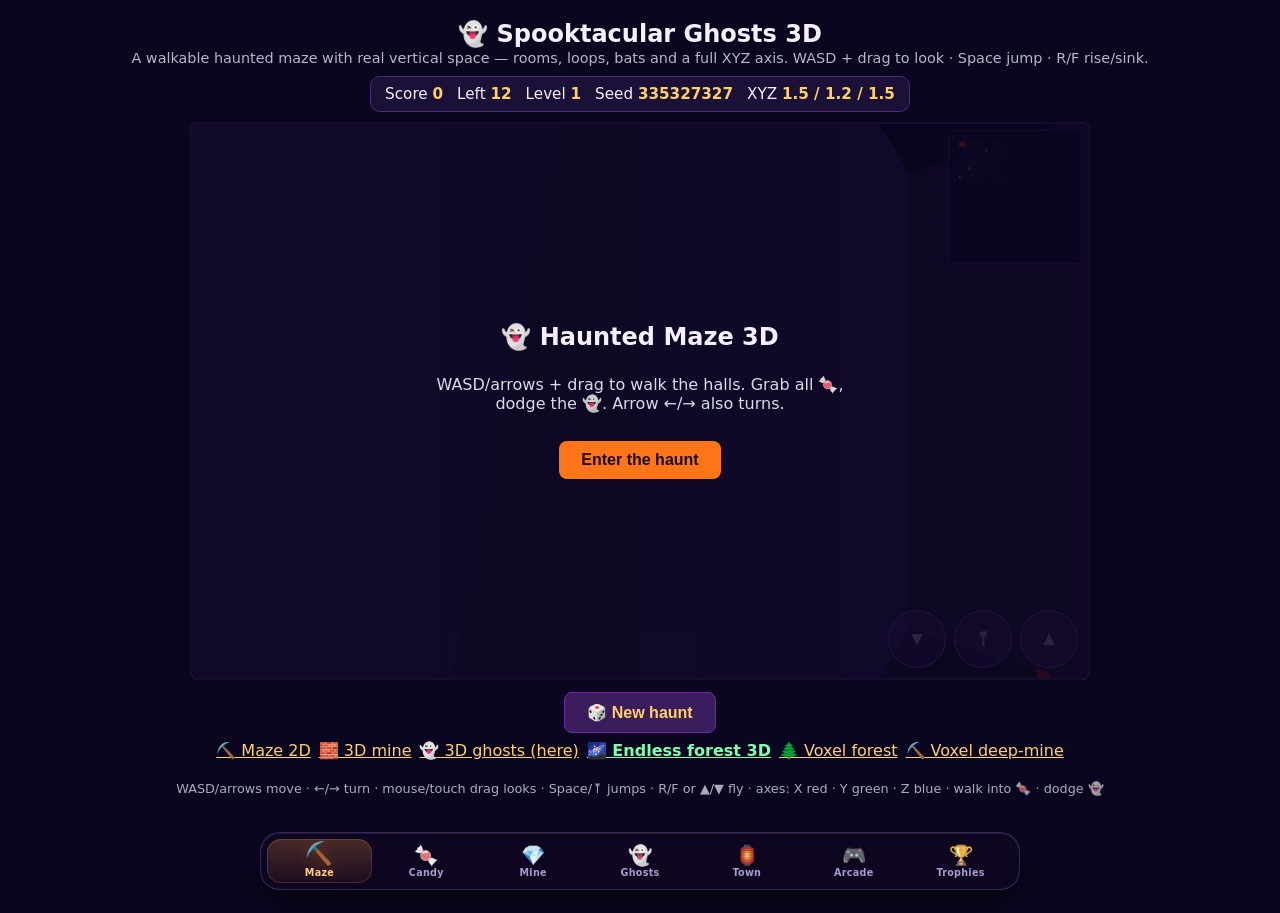
==== commit d39ceeb1: "Improve mobile armory scrolling and cache-bust styles" ====
--- a/docs/ghost3d.html
+++ b/docs/ghost3d.html
@@ -4,7 +4,7 @@
 <meta charset="utf-8">
 <meta name="viewport" content="width=device-width, initial-scale=1, maximum-scale=1, user-scalable=no">
 <title>👻 Spooktacular Ghosts 3D</title>
-<link rel="stylesheet" href="style.css?v=14">
+<link rel="stylesheet" href="style.css?v=15">
 <link rel="stylesheet" href="arcade.css?v=2">
 <link rel="stylesheet" href="chinatown.css?v=1">
 <style>
--- a/docs/style.css
+++ b/docs/style.css
@@ -1175,3 +1175,8 @@
 @media (max-width: 720px) {
   .gs3d-armory-head b::after { content: " · SWIPE"; color: #9d8dbf; letter-spacing: .12em; font-size: .4rem; }
 }
+@media (max-width: 720px) {
+  /* The armory is a horizontal scroller; let it pan inside the vertical start sheet. */
+  .gs3d-start, .gs3d-start-inner { touch-action: pan-x pan-y; }
+  .gs3d-armory-grid { touch-action: pan-x; -webkit-overflow-scrolling: touch; overscroll-behavior-x: contain; }
+}
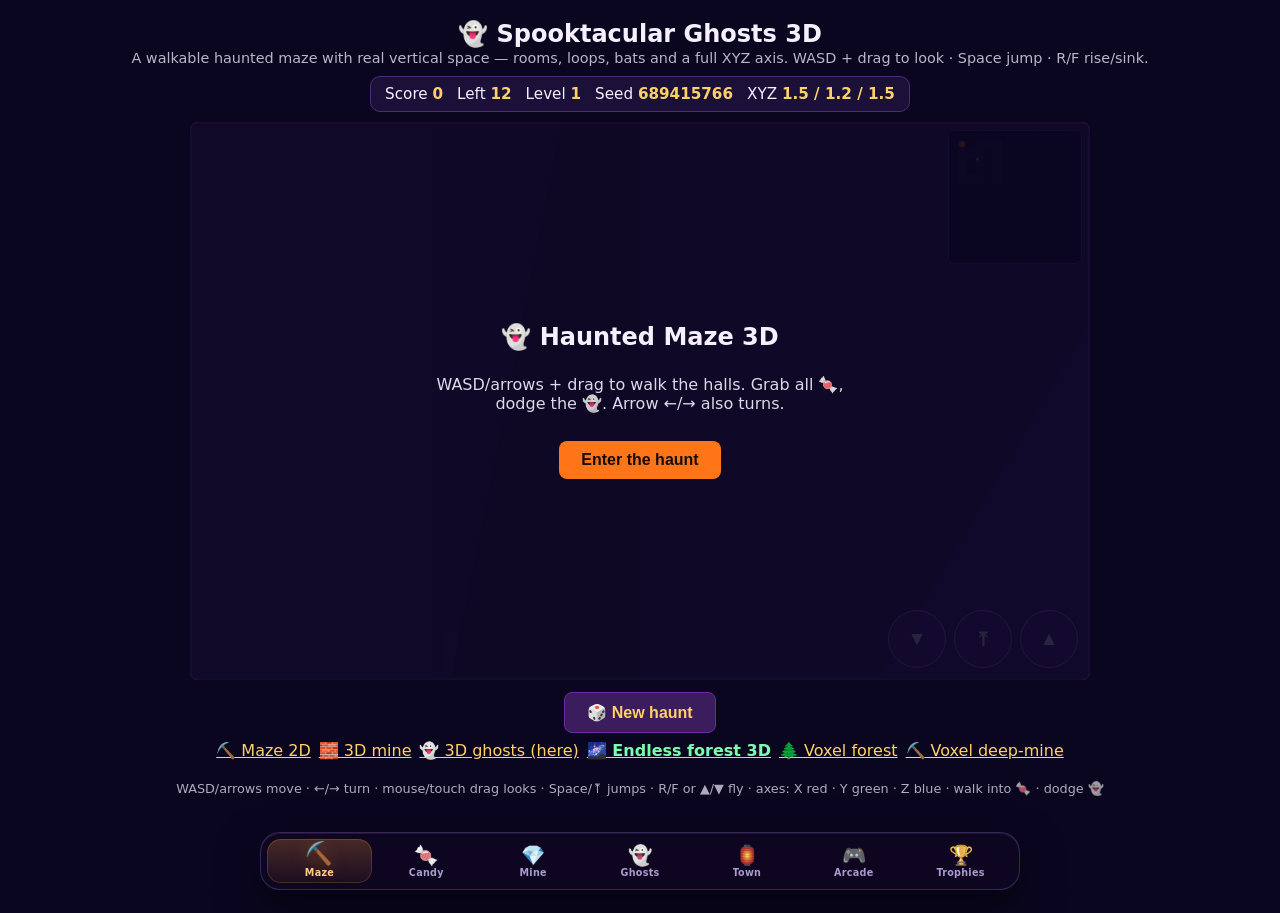
==== commit 93cd43f5: "Make Jade Moon Town a first-person walkable town" ====
--- a/docs/ghost3d.html
+++ b/docs/ghost3d.html
@@ -6,7 +6,7 @@
 <title>👻 Spooktacular Ghosts 3D</title>
 <link rel="stylesheet" href="style.css?v=15">
 <link rel="stylesheet" href="arcade.css?v=2">
-<link rel="stylesheet" href="chinatown.css?v=1">
+<link rel="stylesheet" href="chinatown.css?v=2">
 <style>
   #gameg { width: 94vw; max-width: 900px; height: 62vh; display: block; }
   #minimap { position: absolute; top: 8px; right: 8px; border: 1px solid #6d28a8; border-radius: 6px; background: rgba(11,6,32,.8); }
@@ -65,7 +65,7 @@
 });
 </script>
 <script src="spooky.js?v=9"></script>
-<script src="chinatown.js?v=1"></script>
+<script src="chinatown.js?v=2"></script>
 <script src="tabs.js?v=17"></script>
 <script src="games.js?v=12"></script>
 <script src="arcade.js?v=2"></script>
--- a/docs/chinatown.css
+++ b/docs/chinatown.css
@@ -0,0 +1,1026 @@
+/* ==========================================================================
+   JADE MOON TOWN — full-bleed cinematic 3D town tab
+   chinatown.css · pairs with chinatown.js
+   ========================================================================== */
+
+#tabpanels .panel.panel-town {
+  position: fixed;
+  inset: 0;
+  width: 100vw;
+  max-width: none;
+  height: 100vh;
+  height: 100dvh;
+  margin: 0;
+  padding: 0;
+  overflow: hidden;
+  text-align: left;
+  background: #05030b;
+  color: #f6efdf;
+}
+
+.panel-town .ct-app {
+  position: absolute;
+  inset: 0;
+  overflow: hidden;
+  background: radial-gradient(120% 90% at 50% 10%, #1b1028 0%, #07030f 62%, #030208 100%);
+  font-family: "Segoe UI", system-ui, -apple-system, "Helvetica Neue", sans-serif;
+  -webkit-tap-highlight-color: transparent;
+  user-select: none;
+}
+
+.panel-town .ct-canvas {
+  position: absolute;
+  inset: 0;
+  display: block;
+  width: 100%;
+  height: 100%;
+  max-width: none;
+  border: 0;
+  border-radius: 0;
+  background: transparent;
+  cursor: grab;
+  touch-action: none;
+}
+.panel-town .ct-canvas:active { cursor: grabbing; }
+
+.ct-hud {
+  position: absolute;
+  inset: 0;
+  z-index: 3;
+  pointer-events: none;
+  color: #f6efdf;
+}
+.ct-hud button { font-family: inherit; }
+
+/* ---------------------------------------------------------------- title */
+.ct-title {
+  position: absolute;
+  top: max(18px, env(safe-area-inset-top));
+  left: 24px;
+  z-index: 4;
+  pointer-events: none;
+  opacity: 0;
+  transform: translateY(14px);
+  transition: opacity 1s ease .15s, transform 1s cubic-bezier(.2, .8, .2, 1) .15s;
+}
+.ct-app.is-ready .ct-title { opacity: 1; transform: none; }
+.ct-kicker {
+  display: flex;
+  align-items: center;
+  gap: 8px;
+  font-size: 9px;
+  font-weight: 700;
+  letter-spacing: .30em;
+  text-transform: uppercase;
+  color: #d7bb8e;
+  text-shadow: 0 2px 12px rgba(0, 0, 0, .8);
+}
+.ct-pip {
+  width: 6px;
+  height: 6px;
+  border-radius: 50%;
+  background: #ffcf6b;
+  box-shadow: 0 0 14px #ffb45c, 0 0 30px rgba(255, 160, 70, .5);
+}
+.ct-title h1 {
+  margin: 8px 0 2px -3px;
+  font-family: "Noto Serif SC", "Songti SC", "STSong", "Noto Serif", Georgia, serif;
+  font-size: clamp(40px, 6.4vw, 76px);
+  font-weight: 700;
+  line-height: .96;
+  letter-spacing: .075em;
+  color: #fff2d4;
+  text-shadow:
+    0 3px 0 rgba(60, 20, 20, .20),
+    0 10px 38px rgba(0, 0, 0, .72),
+    0 0 64px rgba(255, 170, 80, .20);
+}
+.ct-sub {
+  margin-top: 7px;
+  font-size: 11px;
+  letter-spacing: .10em;
+  color: #d5c5b4;
+  text-shadow: 0 2px 14px rgba(0, 0, 0, .85);
+}
+.ct-seal {
+  display: inline-grid;
+  place-items: center;
+  width: 44px;
+  height: 44px;
+  margin-top: 12px;
+  transform: rotate(-5deg);
+  border: 2px solid #e2523c;
+  border-radius: 3px;
+  background: linear-gradient(150deg, rgba(190, 40, 32, .92), rgba(120, 18, 16, .92));
+  box-shadow: 0 6px 16px rgba(0, 0, 0, .45), inset 0 0 0 2px rgba(255, 220, 190, .10);
+  color: #ffe3ce;
+  font-family: "Noto Serif SC", "Songti SC", "STSong", serif;
+  font-size: 15px;
+  line-height: 1.05;
+  letter-spacing: 1px;
+  text-align: center;
+  opacity: .92;
+}
+
+/* ---------------------------------------------------------------- tools */
+.ct-tools {
+  position: absolute;
+  top: max(66px, calc(env(safe-area-inset-top) + 58px));
+  right: 18px;
+  z-index: 6;
+  display: flex;
+  flex-direction: column;
+  align-items: flex-end;
+  gap: 7px;
+  pointer-events: auto;
+  opacity: 0;
+  transform: translateX(10px);
+  transition: opacity .8s ease .45s, transform .8s cubic-bezier(.2, .8, .2, 1) .45s;
+}
+.ct-app.is-ready .ct-tools { opacity: 1; transform: none; }
+.ct-tool {
+  display: flex;
+  align-items: center;
+  gap: 9px;
+  padding: 8px 12px 8px 10px;
+  border: 1px solid rgba(243, 210, 154, .18);
+  border-radius: 13px;
+  background: linear-gradient(160deg, rgba(22, 12, 32, .70), rgba(10, 6, 18, .52));
+  -webkit-backdrop-filter: blur(16px) saturate(140%);
+  backdrop-filter: blur(16px) saturate(140%);
+  color: #efe2ca;
+  font-size: 10px;
+  font-weight: 600;
+  letter-spacing: .08em;
+  cursor: pointer;
+  box-shadow: 0 8px 24px rgba(0, 0, 0, .30), inset 0 1px 0 rgba(255, 255, 255, .05);
+  transition: color .2s, border-color .2s, background .2s, transform .2s;
+}
+.ct-tool:hover {
+  color: #fff4d8;
+  border-color: rgba(255, 207, 107, .55);
+  background: linear-gradient(160deg, rgba(48, 26, 50, .84), rgba(18, 10, 28, .66));
+  transform: translateX(-2px);
+}
+.ct-tool:active { transform: scale(.96); }
+.ct-tool.is-on {
+  border-color: rgba(255, 207, 107, .78);
+  color: #ffe9b0;
+  box-shadow: 0 0 26px rgba(255, 170, 70, .16), inset 0 0 18px rgba(255, 170, 70, .06);
+}
+.ct-tool .ct-ico { font-size: 15px; line-height: 1; filter: saturate(1.1); }
+
+/* ---------------------------------------------------------------- chips */
+.ct-chips {
+    width: max-content;
+  position: absolute;
+  left: 50%;
+  bottom: calc(98px + env(safe-area-inset-bottom));
+  z-index: 6;
+  display: flex;
+  gap: 7px;
+  max-width: calc(100vw - 28px);
+  padding: 6px;
+  border: 1px solid rgba(243, 210, 154, .12);
+  border-radius: 17px;
+  background: rgba(8, 5, 15, .42);
+  -webkit-backdrop-filter: blur(16px) saturate(130%);
+  backdrop-filter: blur(16px) saturate(130%);
+  box-shadow: 0 14px 40px rgba(0, 0, 0, .35), inset 0 1px 0 rgba(255, 255, 255, .04);
+  transform: translate(-50%, 10px);
+  opacity: 0;
+  overflow-x: auto;
+  overflow-y: hidden;
+  scrollbar-width: none;
+  pointer-events: auto;
+  transition: opacity .8s ease .6s, transform .8s cubic-bezier(.2, .8, .2, 1) .6s;
+}
+.ct-chips::-webkit-scrollbar { display: none; }
+.ct-app.is-ready .ct-chips { opacity: 1; transform: translate(-50%, 0); }
+.ct-chip {
+  flex: 0 0 auto;
+  display: flex;
+  flex-direction: column;
+  align-items: flex-start;
+  gap: 1px;
+  padding: 7px 11px 6px;
+  border: 1px solid transparent;
+  border-radius: 11px;
+  background: transparent;
+  color: #cdbdd6;
+  cursor: pointer;
+  text-align: left;
+  transition: color .18s, background .18s, border-color .18s, transform .18s;
+}
+.ct-chip b {
+  font-family: "Noto Serif SC", "Songti SC", "STSong", serif;
+  font-size: 13px;
+  font-weight: 600;
+  letter-spacing: .09em;
+  color: #f0e4cf;
+  line-height: 1.1;
+}
+.ct-chip span {
+  font-size: 7.5px;
+  font-weight: 700;
+  letter-spacing: .16em;
+  text-transform: uppercase;
+  color: #9b8ba9;
+  line-height: 1.2;
+}
+.ct-chip:hover { background: rgba(255, 255, 255, .05); color: #fff; }
+.ct-chip.is-active {
+  border-color: rgba(255, 207, 107, .45);
+  background: linear-gradient(170deg, rgba(255, 170, 70, .20), rgba(180, 60, 40, .08));
+  box-shadow: inset 0 0 18px rgba(255, 180, 90, .06);
+}
+.ct-chip.is-active b { color: #ffe3a8; }
+.ct-chip.is-active span { color: #d2ad7a; }
+
+/* ---------------------------------------------------------------- info */
+.ct-info {
+  position: absolute;
+  left: 22px;
+  bottom: calc(164px + env(safe-area-inset-bottom));
+  z-index: 6;
+  width: min(342px, calc(100vw - 44px));
+  padding: 15px 18px 14px;
+  border: 1px solid rgba(243, 210, 154, .22);
+  border-radius: 17px;
+  background: linear-gradient(160deg, rgba(18, 10, 26, .84), rgba(11, 6, 18, .64));
+  -webkit-backdrop-filter: blur(20px) saturate(140%);
+  backdrop-filter: blur(20px) saturate(140%);
+  box-shadow: 0 22px 55px rgba(0, 0, 0, .45), inset 0 1px 0 rgba(255, 255, 255, .05);
+  opacity: 0;
+  transform: translateY(12px) scale(.985);
+  pointer-events: none;
+  transition: opacity .42s ease, transform .42s cubic-bezier(.2, .8, .2, 1);
+}
+.ct-info.is-on { opacity: 1; transform: none; pointer-events: auto; }
+.ct-info-kicker {
+  font-size: 7.5px;
+  font-weight: 700;
+  letter-spacing: .28em;
+  color: #c9a86a;
+}
+.ct-info-zh {
+  margin: 3px 0 0;
+  font-family: "Noto Serif SC", "Songti SC", "STSong", serif;
+  font-size: 30px;
+  font-weight: 600;
+  line-height: 1.05;
+  letter-spacing: .08em;
+  color: #fff0cf;
+  text-shadow: 0 0 30px rgba(255, 190, 100, .16);
+}
+.ct-info-name {
+  margin-top: 3px;
+  font-size: 9.5px;
+  font-weight: 700;
+  letter-spacing: .18em;
+  text-transform: uppercase;
+  color: #d5bf9c;
+}
+.ct-info-desc {
+  margin: 9px 0 11px;
+  font-size: 11.5px;
+  line-height: 1.55;
+  color: #cbbcd8;
+}
+.ct-info-meta {
+  display: flex;
+  align-items: center;
+  gap: 7px;
+  font-size: 8px;
+  font-weight: 700;
+  letter-spacing: .16em;
+  color: #8f7fa4;
+}
+.ct-info-dot {
+  width: 4px;
+  height: 4px;
+  border-radius: 50%;
+  background: #7fe7d0;
+  box-shadow: 0 0 9px #7fe7d0;
+}
+.ct-info-close {
+  position: absolute;
+  top: 8px;
+  right: 9px;
+  width: 22px;
+  height: 22px;
+  display: grid;
+  place-items: center;
+  border: 0;
+  border-radius: 7px;
+  background: transparent;
+  color: #8f7fa4;
+  font-size: 10px;
+  cursor: pointer;
+}
+.ct-info-close:hover { background: rgba(255, 255, 255, .07); color: #fff; }
+
+/* ---------------------------------------------------------------- markers */
+.ct-markers {
+  position: absolute;
+  inset: 0;
+  z-index: 5;
+  pointer-events: none;
+}
+.ct-marker {
+  position: absolute;
+  display: flex;
+  align-items: center;
+  gap: 7px;
+  padding: 0;
+  border: 0;
+  background: transparent;
+  color: #ffe9c4;
+  cursor: pointer;
+  pointer-events: auto;
+  opacity: 0;
+  transform: translate(-50%, -50%) scale(var(--marker-scale, 1));
+  transition: opacity .28s ease;
+  white-space: nowrap;
+}
+.ct-marker.is-visible { opacity: 1; }
+.ct-marker-dot {
+  position: relative;
+  flex: 0 0 auto;
+  width: 9px;
+  height: 9px;
+  border-radius: 50%;
+  background: #ffcf6b;
+  box-shadow: 0 0 0 4px rgba(255, 180, 80, .13), 0 0 18px rgba(255, 180, 80, .8);
+}
+.ct-marker-dot::after {
+  content: "";
+  position: absolute;
+  inset: -5px;
+  border: 1px solid rgba(255, 207, 107, .45);
+  border-radius: 50%;
+  animation: ct-pulse 2.8s ease-out infinite;
+}
+@keyframes ct-pulse {
+  0% { transform: scale(.55); opacity: .9; }
+  70% { transform: scale(1.55); opacity: 0; }
+  100% { transform: scale(1.55); opacity: 0; }
+}
+.ct-marker-label {
+  display: block;
+  opacity: 0;
+  transform: translateX(-4px);
+  transition: opacity .22s ease, transform .22s ease;
+  padding: 4px 8px 3px;
+  border: 1px solid rgba(243, 210, 154, .16);
+  border-radius: 8px;
+  background: rgba(9, 5, 15, .40);
+  -webkit-backdrop-filter: blur(10px);
+  backdrop-filter: blur(10px);
+  font-family: "Noto Serif SC", "Songti SC", "STSong", serif;
+  font-size: 11px;
+  letter-spacing: .08em;
+  text-shadow: 0 2px 10px #000;
+}
+.ct-marker-label small {
+  display: block;
+  margin-top: 1px;
+  font-family: "Segoe UI", system-ui, sans-serif;
+  font-size: 7px;
+  font-weight: 700;
+  letter-spacing: .16em;
+  text-transform: uppercase;
+  color: #a997b8;
+}
+.ct-marker:hover .ct-marker-label, .ct-marker.is-active .ct-marker-label { opacity: 1; transform: none; border-color: rgba(255, 207, 107, .55); color: #fff3d6; }
+.ct-marker.is-active .ct-marker-dot { background: #7fe7d0; box-shadow: 0 0 0 4px rgba(127, 231, 208, .13), 0 0 18px rgba(127, 231, 208, .8); }
+.ct-marker.is-active .ct-marker-dot::after { border-color: rgba(127, 231, 208, .5); }
+.ct-marker.is-active .ct-marker-label { border-color: rgba(127, 231, 208, .42); color: #d8fff5; }
+
+/* ---------------------------------------------------------------- help / fps */
+.ct-help {
+  position: absolute;
+  left: 24px;
+  bottom: calc(100px + env(safe-area-inset-bottom));
+  z-index: 4;
+  font-size: 9px;
+  font-weight: 600;
+  letter-spacing: .05em;
+  color: rgba(224, 210, 190, .55);
+  text-shadow: 0 2px 10px rgba(0, 0, 0, .8);
+  pointer-events: none;
+  opacity: 0;
+  transition: opacity 1s ease 1s;
+}
+.ct-app.is-ready .ct-help { opacity: 1; }
+.ct-help kbd {
+  display: inline-block;
+  padding: 1px 5px;
+  border: 1px solid rgba(243, 210, 154, .18);
+  border-radius: 4px;
+  background: rgba(255, 255, 255, .04);
+  font-family: inherit;
+  font-size: 8px;
+  color: #cbb8a0;
+}
+.ct-help span { opacity: .4; margin: 0 3px; }
+.ct-fps {
+  position: absolute;
+  top: max(16px, env(safe-area-inset-top));
+  right: 64px;
+  z-index: 4;
+  font-size: 8px;
+  font-weight: 700;
+  letter-spacing: .14em;
+  color: rgba(200, 186, 214, .46);
+  text-shadow: 0 1px 6px #000;
+  pointer-events: none;
+}
+
+/* ---------------------------------------------------------------- tour bar */
+.ct-tourbar {
+  position: absolute;
+  left: 50%;
+  bottom: calc(166px + env(safe-area-inset-bottom));
+  z-index: 7;
+  display: flex;
+  align-items: center;
+  gap: 8px;
+  padding: 7px 9px;
+  border: 1px solid rgba(243, 210, 154, .22);
+  border-radius: 14px;
+  background: rgba(10, 6, 18, .72);
+  -webkit-backdrop-filter: blur(16px);
+  backdrop-filter: blur(16px);
+  box-shadow: 0 16px 40px rgba(0, 0, 0, .4);
+  opacity: 0;
+  transform: translate(-50%, 10px);
+  pointer-events: none;
+  transition: opacity .35s ease, transform .35s cubic-bezier(.2, .8, .2, 1);
+}
+.ct-tourbar.is-on { opacity: 1; transform: translate(-50%, 0); pointer-events: auto; }
+.ct-tour-mid { width: 174px; padding: 0 2px; }
+.ct-tour-label {
+  font-size: 7px;
+  font-weight: 700;
+  letter-spacing: .24em;
+  text-transform: uppercase;
+  color: #c9a86a;
+}
+.ct-tour-progress {
+  height: 3px;
+  margin-top: 5px;
+  border-radius: 3px;
+  background: rgba(255, 255, 255, .10);
+  overflow: hidden;
+}
+.ct-tour-progress i {
+  display: block;
+  width: 0;
+  height: 100%;
+  border-radius: 3px;
+  background: linear-gradient(90deg, #ffcf6b, #e2503c);
+  transition: width .18s linear;
+}
+.ct-tour-prev, .ct-tour-next {
+  width: 26px;
+  height: 26px;
+  display: grid;
+  place-items: center;
+  border: 1px solid rgba(243, 210, 154, .16);
+  border-radius: 8px;
+  background: rgba(255, 255, 255, .03);
+  color: #e7d6b8;
+  font-size: 15px;
+  line-height: 1;
+  cursor: pointer;
+}
+.ct-tour-prev:hover, .ct-tour-next:hover { background: rgba(255, 255, 255, .08); }
+.ct-tour-stop {
+  width: 24px;
+  height: 24px;
+  display: grid;
+  place-items: center;
+  border: 0;
+  border-radius: 7px;
+  background: transparent;
+  color: #9a8aa8;
+  font-size: 10px;
+  cursor: pointer;
+}
+.ct-tour-stop:hover { background: rgba(255, 255, 255, .07); color: #fff; }
+
+/* ---------------------------------------------------------------- toast */
+.ct-toast {
+  position: absolute;
+  left: 50%;
+  bottom: calc(226px + env(safe-area-inset-bottom));
+  z-index: 9;
+  padding: 7px 13px;
+  border: 1px solid rgba(255, 207, 107, .26);
+  border-radius: 10px;
+  background: rgba(10, 6, 18, .78);
+  -webkit-backdrop-filter: blur(14px);
+  backdrop-filter: blur(14px);
+  color: #ffe7b8;
+  font-size: 10px;
+  letter-spacing: .11em;
+  white-space: nowrap;
+  opacity: 0;
+  transform: translate(-50%, 8px);
+  pointer-events: none;
+  transition: opacity .3s, transform .3s;
+}
+.ct-toast.is-on { opacity: 1; transform: translate(-50%, 0); }
+
+/* ---------------------------------------------------------------- realms */
+.ct-realms-scrim {
+  position: absolute;
+  inset: 0;
+  z-index: 11;
+  background: rgba(3, 2, 7, .58);
+  -webkit-backdrop-filter: blur(4px);
+  backdrop-filter: blur(4px);
+  opacity: 0;
+  pointer-events: none;
+  transition: opacity .35s ease;
+}
+.ct-realms-scrim.is-open { opacity: 1; pointer-events: auto; }
+.ct-realms {
+  position: absolute;
+  top: 0;
+  right: 0;
+  z-index: 12;
+  width: min(392px, 92vw);
+  height: 100%;
+  padding: 26px 22px 34px;
+  border-left: 1px solid rgba(243, 210, 154, .18);
+  background:
+    radial-gradient(100% 40% at 100% 0%, rgba(120, 50, 40, .18), transparent 60%),
+    linear-gradient(180deg, rgba(13, 8, 21, .985), rgba(6, 3, 11, .995));
+  box-shadow: -34px 0 80px rgba(0, 0, 0, .55);
+  overflow-y: auto;
+  overscroll-behavior: contain;
+  transform: translateX(102%);
+  transition: transform .48s cubic-bezier(.2, .82, .2, 1);
+  pointer-events: auto;
+}
+.ct-realms.is-open { transform: none; }
+.ct-realms-head {
+  display: flex;
+  align-items: flex-start;
+  justify-content: space-between;
+  gap: 12px;
+}
+.ct-realms-head h2 {
+  margin: 4px 0 0;
+  font-family: "Noto Serif SC", "Songti SC", "STSong", Georgia, serif;
+  font-size: 28px;
+  font-weight: 600;
+  letter-spacing: .02em;
+  color: #fff0cf;
+}
+.ct-realms-close {
+  width: 32px;
+  height: 32px;
+  display: grid;
+  place-items: center;
+  border: 1px solid rgba(243, 210, 154, .18);
+  border-radius: 10px;
+  background: rgba(255, 255, 255, .04);
+  color: #d5c2a6;
+  font-size: 11px;
+  cursor: pointer;
+}
+.ct-realms-close:hover { background: rgba(255, 255, 255, .09); color: #fff; }
+.ct-realms .ct-kicker { font-size: 7px; letter-spacing: .26em; }
+.ct-realms-sub {
+  margin: 16px 0 18px;
+  font-size: 11px;
+  line-height: 1.6;
+  color: #b6a6c4;
+}
+.ct-realm-links { display: flex; flex-direction: column; gap: 7px; }
+.ct-realm-links a {
+  display: flex;
+  align-items: center;
+  gap: 11px;
+  padding: 11px 12px;
+  border: 1px solid rgba(243, 210, 154, .12);
+  border-radius: 12px;
+  background: rgba(255, 255, 255, .022);
+  color: #f0e4cf;
+  text-decoration: none;
+  transition: border-color .2s, background .2s, transform .2s;
+}
+.ct-realm-links a:hover {
+  border-color: rgba(255, 207, 107, .5);
+  background: rgba(255, 190, 100, .06);
+  transform: translateX(3px);
+}
+.ct-realm-ico {
+  width: 32px;
+  height: 32px;
+  flex: 0 0 auto;
+  display: grid;
+  place-items: center;
+  border-radius: 9px;
+  background: rgba(255, 190, 100, .07);
+  font-size: 16px;
+}
+.ct-realm-links a > span:nth-child(2) { flex: 1 1 auto; min-width: 0; }
+.ct-realm-links b {
+  display: block;
+  font-size: 12px;
+  font-weight: 600;
+  letter-spacing: .03em;
+}
+.ct-realm-links small {
+  display: block;
+  margin-top: 2px;
+  font-size: 9px;
+  letter-spacing: .04em;
+  color: #94849f;
+}
+.ct-realm-links i {
+  color: #8b7a99;
+  font-style: normal;
+  font-size: 12px;
+}
+.ct-realms-divider {
+  margin: 24px 0 10px;
+  font-size: 7px;
+  font-weight: 700;
+  letter-spacing: .26em;
+  color: #8c7a97;
+}
+.ct-region-list {
+  display: grid;
+  grid-template-columns: 1fr 1fr;
+  gap: 8px 10px;
+}
+.ct-region-list span {
+  display: flex;
+  align-items: center;
+  gap: 6px;
+  font-size: 9.5px;
+  letter-spacing: .04em;
+  color: #b7a7c6;
+}
+.ct-region-list i {
+  width: 4px;
+  height: 4px;
+  border-radius: 50%;
+  background: #7fe7d0;
+  box-shadow: 0 0 7px rgba(127, 231, 208, .7);
+  flex: 0 0 auto;
+}
+.ct-realms-foot {
+  margin-top: 26px;
+  padding-top: 14px;
+  border-top: 1px solid rgba(255, 255, 255, .06);
+  font-family: "Noto Serif SC", "Songti SC", serif;
+  font-size: 10px;
+  letter-spacing: .10em;
+  color: #77677f;
+}
+
+/* ---------------------------------------------------------------- loader */
+.ct-loader {
+  position: absolute;
+  inset: 0;
+  z-index: 20;
+  display: flex;
+  flex-direction: column;
+  align-items: center;
+  justify-content: center;
+  gap: 14px;
+  background:
+    radial-gradient(circle at 50% 38%, rgba(80, 34, 82, .35), transparent 55%),
+    radial-gradient(circle at 50% 100%, #120a20, #05030b 70%);
+  transition: opacity .9s ease, visibility .9s ease;
+}
+.ct-loader.is-gone { opacity: 0; visibility: hidden; }
+.ct-loader-moon {
+  position: relative;
+  width: 66px;
+  height: 66px;
+  border-radius: 50%;
+  background: radial-gradient(circle at 34% 32%, #fff9df, #ffd98a 48%, #b97635 100%);
+  box-shadow: 0 0 44px rgba(255, 190, 100, .30), 0 0 100px rgba(255, 140, 60, .12);
+  animation: ct-moon-bob 3.2s ease-in-out infinite;
+}
+.ct-loader-moon span {
+  position: absolute;
+  inset: 12px 16px 18px 12px;
+  border-radius: 50%;
+  background: rgba(120, 78, 50, .12);
+  filter: blur(1px);
+  transform: rotate(-15deg);
+}
+@keyframes ct-moon-bob {
+  0%, 100% { transform: translateY(0) scale(1); }
+  50% { transform: translateY(-7px) scale(1.025); }
+}
+.ct-loader-zh {
+  font-family: "Noto Serif SC", "Songti SC", serif;
+  font-size: 21px;
+  letter-spacing: .32em;
+  color: #f3dfbd;
+}
+.ct-loader-text {
+  font-size: 8px;
+  font-weight: 700;
+  letter-spacing: .26em;
+  text-transform: uppercase;
+  color: #9d8ba7;
+}
+
+/* ---------------------------------------------------------------- responsive */
+@media (max-width: 1100px) {
+  .ct-help { display: none; }
+  .ct-info { bottom: calc(232px + env(safe-area-inset-bottom)); }
+}
+@media (max-width: 700px) {
+  .ct-title { top: max(14px, env(safe-area-inset-top)); left: 15px; }
+  .ct-title h1 { font-size: 38px; }
+  .ct-sub { font-size: 9px; letter-spacing: .06em; }
+  .ct-kicker { font-size: 7.5px; letter-spacing: .22em; }
+  .ct-seal { width: 34px; height: 34px; margin-top: 8px; font-size: 11px; }
+  .ct-tools {
+    top: max(58px, calc(env(safe-area-inset-top) + 50px));
+    right: 11px;
+    gap: 6px;
+  }
+  .ct-tool { width: 38px; height: 38px; padding: 0; justify-content: center; border-radius: 12px; }
+  .ct-tool .ct-label { display: none; }
+  .ct-tool .ct-ico { font-size: 16px; }
+  .ct-fps { top: max(15px, env(safe-area-inset-top)); right: 56px; }
+  .ct-chips {
+    left: 8px;
+    right: 8px;
+    bottom: calc(88px + env(safe-area-inset-bottom));
+    width: auto;
+    max-width: none;
+    gap: 3px;
+    padding: 5px;
+    border-radius: 14px;
+    transform: translateY(10px);
+  }
+  .ct-app.is-ready .ct-chips { transform: none; }
+  .ct-chip { padding: 6px 8px 5px; }
+  .ct-chip b { font-size: 11px; }
+  .ct-chip span { font-size: 6.5px; letter-spacing: .1em; }
+  .ct-marker-label { font-size: 9px; padding: 3px 6px 2px; }
+  .ct-marker-label small { display: none; }
+  .ct-marker-dot { width: 7px; height: 7px; }
+  .ct-info {
+    left: 10px;
+    right: 10px;
+    bottom: calc(196px + env(safe-area-inset-bottom));
+    width: auto;
+    padding: 12px 14px 11px;
+  }
+  .ct-info-zh { font-size: 24px; }
+  .ct-info-desc { font-size: 10.5px; margin: 7px 0 8px; }
+  .ct-tourbar { bottom: calc(150px + env(safe-area-inset-bottom)); }
+  .ct-tour-mid { width: 120px; }
+  .ct-toast { bottom: calc(258px + env(safe-area-inset-bottom)); }
+  .ct-realms { width: 100vw; border-left: 0; }
+  .ct-realms-head h2 { font-size: 24px; }
+}
+@media (max-width: 380px) {
+  .ct-title h1 { font-size: 32px; }
+  .ct-sub { display: none; }
+  .ct-chip b { font-size: 10px; }
+  .ct-chip span { display: none; }
+}
+@media (max-height: 520px) and (orientation: landscape) {
+  .ct-title h1 { font-size: 32px; }
+  .ct-sub, .ct-seal { display: none; }
+  .ct-tools { top: 54px; flex-direction: row; }
+  .ct-chips { bottom: 68px; }
+  .ct-info { bottom: 132px; width: 300px; }
+  .ct-tourbar { bottom: 132px; }
+  .ct-help { display: none; }
+}
+
+@media (prefers-reduced-motion: reduce) {
+  .ct-title, .ct-tools, .ct-chips, .ct-help { transition: none; opacity: 1; transform: none; }
+  .ct-loader-moon, .ct-marker-dot::after { animation: none; }
+}
+
+/* ------------------------------------------------------------------------
+   Integrated tab shell: keep the town's help line above the app tab bar.
+   ------------------------------------------------------------------------ */
+.panel-town .ct-help { bottom: calc(82px + env(safe-area-inset-bottom)); }
+
+/* Graceful fallback if chinatown.js is missing or blocked. */
+.town-fallback {
+  position: absolute;
+  inset: 0;
+  display: grid;
+  place-items: center;
+  padding: 32px;
+  background:
+    radial-gradient(70% 50% at 50% 15%, rgba(124, 58, 237, .24), transparent 65%),
+    radial-gradient(60% 40% at 50% 100%, rgba(255, 150, 60, .10), transparent 60%),
+    #06030d;
+  color: #f6efdf;
+  text-align: center;
+}
+.town-fallback-card {
+  max-width: 380px;
+  padding: 26px 28px;
+  border: 1px solid rgba(243, 210, 154, .2);
+  border-radius: 20px;
+  background: rgba(18, 10, 26, .72);
+  -webkit-backdrop-filter: blur(18px);
+  backdrop-filter: blur(18px);
+  box-shadow: 0 24px 70px rgba(0, 0, 0, .5);
+}
+.town-fallback-card .tf-kicker {
+  font-size: 8px;
+  letter-spacing: .3em;
+  text-transform: uppercase;
+  color: #c9a86a;
+}
+.town-fallback-card h2 {
+  margin: 8px 0 10px;
+  font-family: "Noto Serif SC", "Songti SC", "STSong", serif;
+  font-size: 30px;
+  color: #fff2d4;
+}
+.town-fallback-card p {
+  margin: 0 0 18px;
+  font-size: 12px;
+  line-height: 1.6;
+  color: #cdbdd6;
+}
+.town-fallback-card button {
+  padding: 10px 18px;
+  border: 1px solid rgba(255, 207, 107, .35);
+  border-radius: 12px;
+  background: linear-gradient(170deg, rgba(255, 170, 70, .22), rgba(180, 60, 40, .08));
+  color: #ffe3a8;
+  font: inherit;
+  font-size: 11px;
+  letter-spacing: .12em;
+  text-transform: uppercase;
+  cursor: pointer;
+}
+.town-fallback-card button:hover { background: rgba(255, 207, 107, .18); }
+
+/* ---------------------------------------------------------------- realms / photo chrome */
+.panel-town.is-realms-open > .panel-close { display: none !important; }
+
+.panel-town.is-photo .ct-hud {
+  opacity: 0;
+  visibility: hidden;
+  pointer-events: none;
+}
+.panel-town.is-photo > .panel-close { display: none !important; }
+body.town-photo #tabs { display: none !important; }
+
+.ct-photo {
+  position: absolute;
+  inset: 0;
+  z-index: 20;
+  opacity: 0;
+  visibility: hidden;
+  pointer-events: none;
+  transition: opacity .45s ease, visibility .45s ease;
+}
+.ct-photo.is-on { opacity: 1; visibility: visible; }
+.ct-photo::before,
+.ct-photo::after {
+  content: "";
+  position: absolute;
+  left: 0;
+  right: 0;
+  height: 6.4vh;
+  background: #020105;
+  pointer-events: none;
+}
+.ct-photo::before { top: 0; }
+.ct-photo::after { bottom: 0; }
+
+.ct-photo-bar {
+  position: absolute;
+  left: 50%;
+  bottom: calc(7.4vh + 18px + env(safe-area-inset-bottom));
+  z-index: 2;
+  display: flex;
+  align-items: center;
+  gap: 9px;
+  max-width: calc(100vw - 20px);
+  padding: 7px 8px 7px 12px;
+  border: 1px solid rgba(243, 210, 154, .24);
+  border-radius: 14px;
+  background: rgba(8, 5, 15, .66);
+  -webkit-backdrop-filter: blur(18px) saturate(130%);
+  backdrop-filter: blur(18px) saturate(130%);
+  box-shadow: 0 18px 50px rgba(0, 0, 0, .48), inset 0 1px 0 rgba(255, 255, 255, .05);
+  transform: translateX(-50%);
+  pointer-events: auto;
+}
+.ct-photo-tag {
+  font-size: 7px;
+  font-weight: 800;
+  letter-spacing: .25em;
+  color: #e6c987;
+  white-space: nowrap;
+}
+.ct-photo-status {
+  max-width: 250px;
+  overflow: hidden;
+  text-overflow: ellipsis;
+  white-space: nowrap;
+  font-size: 9px;
+  letter-spacing: .04em;
+  color: #b7a6c0;
+}
+.ct-photo-save,
+.ct-photo-exit {
+  height: 28px;
+  padding: 0 11px;
+  border: 1px solid rgba(243, 210, 154, .22);
+  border-radius: 8px;
+  background: rgba(255, 255, 255, .045);
+  color: #f1e3ca;
+  font: inherit;
+  font-size: 9px;
+  font-weight: 700;
+  letter-spacing: .08em;
+  cursor: pointer;
+  transition: background .18s, border-color .18s, color .18s;
+}
+.ct-photo-save { background: rgba(255, 207, 107, .12); border-color: rgba(255, 207, 107, .40); color: #ffe9b0; }
+.ct-photo-save:hover { background: rgba(255, 207, 107, .22); }
+.ct-photo-exit:hover { background: rgba(255, 255, 255, .10); color: #fff; }
+.ct-photo-save:active, .ct-photo-exit:active { transform: scale(.96); }
+
+@media (max-width: 680px) {
+  .ct-photo-status { display: none; }
+  .ct-photo-bar { gap: 6px; padding-left: 9px; bottom: calc(7.4vh + 12px + env(safe-area-inset-bottom)); }
+  .ct-photo-tag { font-size: 6.5px; letter-spacing: .18em; }
+  .ct-photo-save, .ct-photo-exit { height: 27px; padding: 0 9px; font-size: 8px; }
+}
+
+/* ---------------------------------------------------------------- first-person walk pad */
+.ct-walkpad {
+  position: absolute;
+  right: 14px;
+  bottom: calc(150px + env(safe-area-inset-bottom));
+  z-index: 7;
+  display: none;
+  grid-template-columns: repeat(3, 32px);
+  grid-template-rows: repeat(3, 32px);
+  gap: 4px;
+  padding: 5px;
+  border: 1px solid rgba(243, 210, 154, .16);
+  border-radius: 16px;
+  background: rgba(8, 5, 15, .38);
+  -webkit-backdrop-filter: blur(12px) saturate(125%);
+  backdrop-filter: blur(12px) saturate(125%);
+  box-shadow: 0 12px 32px rgba(0, 0, 0, .32), inset 0 1px 0 rgba(255, 255, 255, .04);
+  pointer-events: auto;
+  touch-action: none;
+}
+.ct-walk-btn {
+  display: grid;
+  place-items: center;
+  width: 32px;
+  height: 32px;
+  padding: 0;
+  border: 1px solid rgba(243, 210, 154, .15);
+  border-radius: 9px;
+  background: rgba(255, 255, 255, .035);
+  color: #e7d6b8;
+  font: inherit;
+  font-size: 10px;
+  line-height: 1;
+  cursor: pointer;
+  touch-action: none;
+  transition: background .12s, border-color .12s, transform .12s;
+}
+.ct-walk-btn:hover { background: rgba(255, 255, 255, .09); }
+.ct-walk-btn.is-down,
+.ct-walk-btn:active {
+  background: rgba(255, 207, 107, .18);
+  border-color: rgba(255, 207, 107, .52);
+  color: #ffe9b0;
+  transform: scale(.93);
+}
+.ct-walk-up { grid-column: 2; grid-row: 1; }
+.ct-walk-left { grid-column: 1; grid-row: 2; }
+.ct-walk-right { grid-column: 3; grid-row: 2; }
+.ct-walk-back { grid-column: 2; grid-row: 3; }
+
+@media (max-width: 680px), (pointer: coarse) {
+  .ct-walkpad.is-on { display: grid; }
+}
+
+/* keep the mobile walk pad clear of the info card and Realms drawer */
+.panel-town.is-info .ct-walkpad,
+.panel-town.is-realms-open .ct-walkpad { display: none !important; }
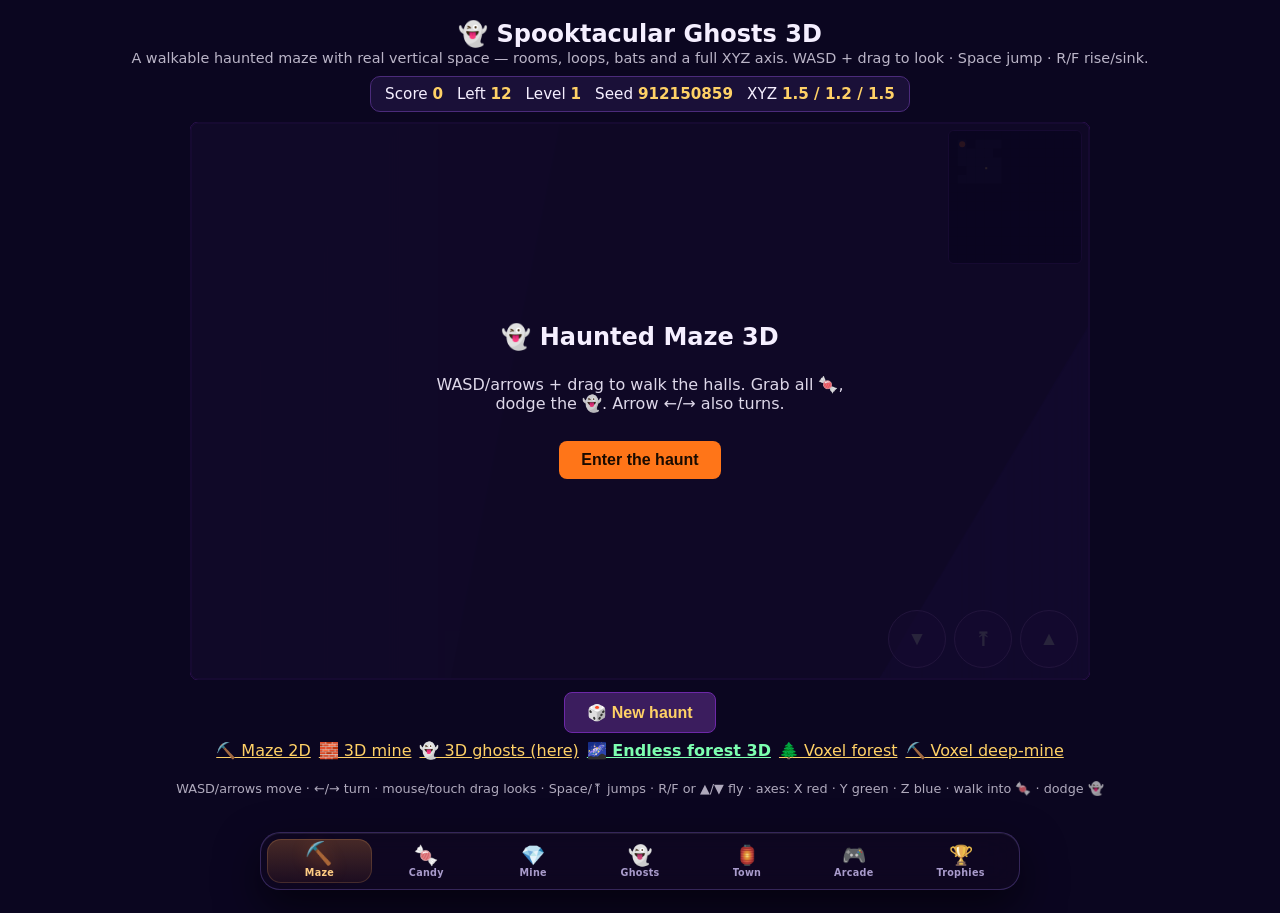
==== commit 4111a379: "Keep the seven-tab shell alive when 3D WebGL boot fails" ====
--- a/docs/ghost3d.html
+++ b/docs/ghost3d.html
@@ -66,7 +66,7 @@
 </script>
 <script src="spooky.js?v=9"></script>
 <script src="chinatown.js?v=2"></script>
-<script src="tabs.js?v=17"></script>
+<script src="tabs.js?v=18"></script>
 <script src="games.js?v=12"></script>
 <script src="arcade.js?v=2"></script>
 <script src="ghost3d.js?v=4"></script>
